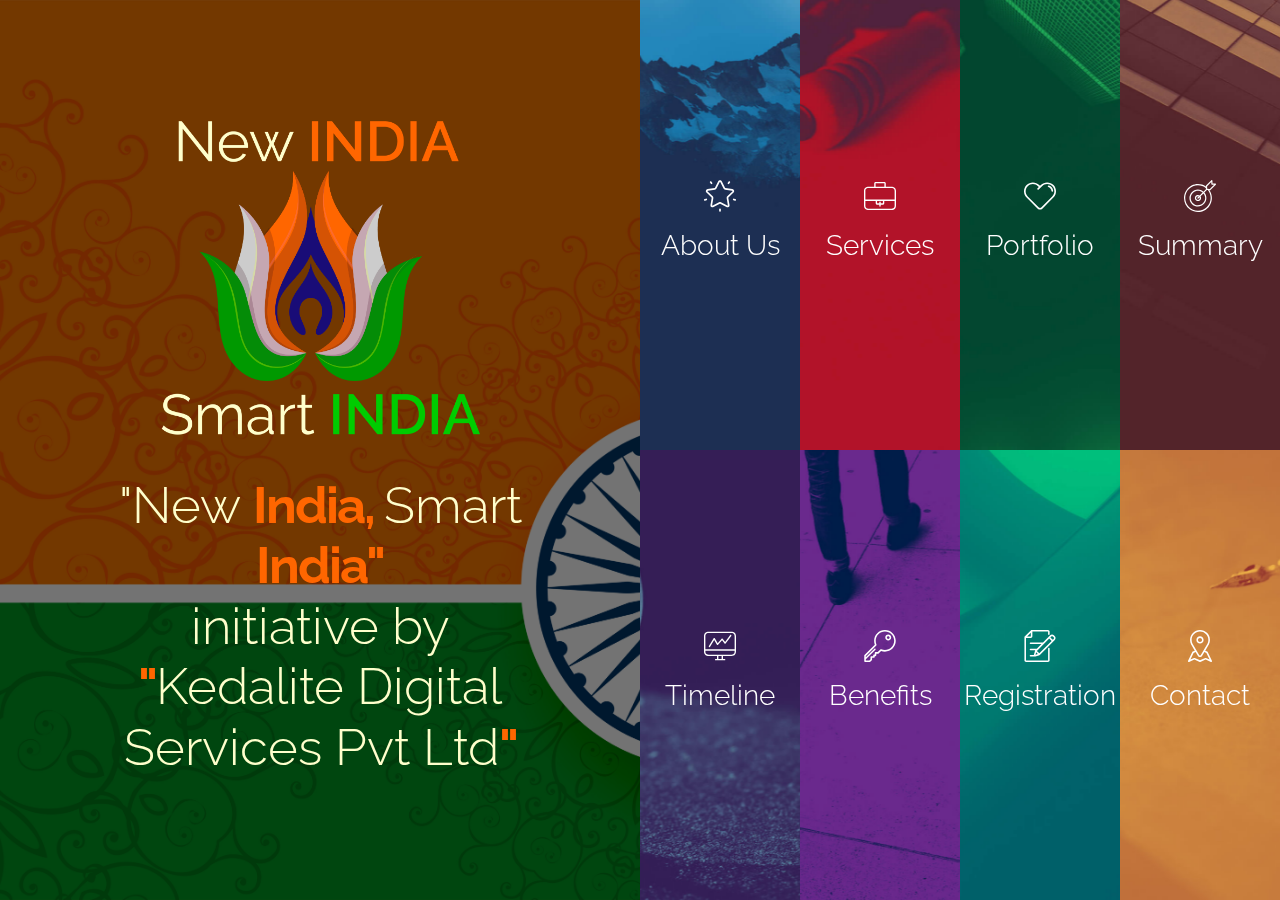
==== index.html @ 26ebf7b5 "first commit" ====
<!DOCTYPE html>
<html lang="en-US" dir="ltr">

  <head>
    <meta charset="utf-8">
    <meta http-equiv="X-UA-Compatible" content="IE=edge">
    <meta name="viewport" content="width=device-width, initial-scale=1">


    <!-- ===============================================-->
    <!--    Document Title-->
    <!-- ===============================================-->
    <title>NISI v3.1 | Portfolio Template</title>


    <!-- ===============================================-->
    <!--    Favicons-->
    <!-- ===============================================-->
    <link rel="apple-touch-icon" sizes="180x180" href="assets/img/favicons/apple-touch-icon.png">
    <link rel="icon" type="image/png" sizes="32x32" href="assets/img/favicons/favicon-32x32.png">
    <link rel="icon" type="image/png" sizes="16x16" href="assets/img/favicons/favicon-16x16.png">
    <link rel="shortcut icon" type="image/x-icon" href="assets/img/favicons/favicon.ico">
    <link rel="manifest" href="assets/img/favicons/manifest.json">
    <meta name="msapplication-TileImage" content="assets/img/favicons/mstile-150x150.png">
    <meta name="theme-color" content="#ffffff">


    <!-- ===============================================-->
    <!--    Stylesheets-->
    <!-- ===============================================-->
    <link href="assets/lib/prismjs/prism.css" rel="stylesheet">
    <link href="assets/lib/loaders.css/loaders.min.css" rel="stylesheet">
    <link href="https://fonts.googleapis.com/css?family=Raleway:100,300,400,500,700" rel="stylesheet">
    <link href="https://fonts.googleapis.com/css?family=Source+Sans+Pro" rel="stylesheet">
    <link href="assets/lib/remodal/remodal.css" rel="stylesheet">
    <link href="assets/lib/remodal/remodal-default-theme.css" rel="stylesheet">
    <link href="assets/lib/owl.carousel/owl.carousel.css" rel="stylesheet">
    <link href="assets/lib/lightbox2/css/lightbox.css" rel="stylesheet">
    <link href="assets/lib/semantic-ui-accordion/accordion.min.css" rel="stylesheet">
    <link href="assets/lib/semantic-ui-transition/transition.min.css" rel="stylesheet">
    <link href="assets/css/theme.css" rel="stylesheet">

  </head>


  <body>

    <!-- ===============================================-->
    <!--    Main Content-->
    <!-- ===============================================-->
    <main>


      <!-- ============================================-->
      <!-- Preloader ==================================-->
      <!-- <div id="preloader">
        <div class="loader"><span></span><span></span><span></span><span></span></div>
      </div> -->
      <!-- ============================================-->
      <!-- End of Preloader ===========================-->


      <!-- ============================================-->
      <!-- <section> begin ============================-->
      <section class="p-0" id="home">

        <div class="container-fluid p-0 minh-100vh">
          <div class="position-relative px-3 w-lg-50 position-lg-absolute" id="baseContent">
            <div class="row align-items-center minh-50vh justify-content-center py-5 minh-lg-100vh">
              <div class="bg-holder overlay overlay-1" style="background-image:url(./assets/img/land_bg.jpg);">
              </div>
              <!--/.bg-holder-->

              <div class="col-10 col-sm-8 col-md-9 z-index-1">
                <img class="img-fluid px-5 px-xl-6 px-xxl-0" src="./assets/img/logo_l.png" style="display:inline-block; position: center;" alt="New India Smart India">
                <h2 class="font-weight-light mt-4 fs-2 fs-sm-3 fs-xl-4" style="color: #ffffcc; text-align: center; >
                  <!-- <span class="font-weight-bold ls-0" style="letter-spacing: -0.125rem; color: #ff6600;">"</span>New <span class="font-weight-bold ls-0" style="letter-spacing: -0.125rem; color: #ff6600;">India, </span>Smart <span class="font-weight-bold ls-0" style="letter-spacing: -0.125rem; color: #ff6600;">India"</span><br/>
                   initiative by <br/><span class="font-weight-bold ls-0" style="letter-spacing: -0.125rem; color: #ff6600;">"</span>Kedalite Digital Services Pvt Ltd<span class="font-weight-bold ls-0" style="letter-spacing: -0.125rem; color: #ff6600;">"</span></h2>
              </div>
            </div>
          </div>
          <div class="position-relative w-lg-50 position-lg-fixed undefined" id="gridNav">
            <div class="row h-lg-100vh">
              <div class="col-6 col-sm-3 minh-25vh h-lg-50vh sidebar-item-wrapper py-5" data-content="about">
                <div class="bg-holder" style="background-image:url(assets/img/navigation/about.jpg);">
                </div>
                <!--/.bg-holder-->

                <div class="sidebar-item">
                  <img class="mb-2 mb-md-3 nav-icon" src="assets/img/lineicons/favorites.svg" alt="New India Smart India">
                  <h2 class="font-weight-light text-white fs-1 fs-xl-2 fs-xxl-3">About Us</h2>
                </div>
              </div>
              <div class="col-6 col-sm-3 minh-25vh h-lg-50vh sidebar-item-wrapper py-5" data-content="service">
                <div class="bg-holder" style="background-image:url(assets/img/navigation/service.jpg);">
                </div>
                <!--/.bg-holder-->

                <div class="sidebar-item">
                  <img class="mb-2 mb-md-3 nav-icon" src="assets/img/lineicons/suitcase.svg" alt="New India Smart India">
                  <h2 class="font-weight-light text-white fs-1 fs-xl-2 fs-xxl-3">Services</h2>
                </div>
              </div>
              <div class="col-6 col-sm-3 minh-25vh h-lg-50vh sidebar-item-wrapper py-5" data-content="portfolio">
                <div class="bg-holder" style="background-image:url(assets/img/navigation/portfolio.jpg);">
                </div>
                <!--/.bg-holder-->

                <div class="sidebar-item">
                  <img class="mb-2 mb-md-3 nav-icon" src="assets/img/lineicons/heart.svg" alt="New India Smart India">
                  <h2 class="font-weight-light text-white fs-1 fs-xl-2 fs-xxl-3">Portfolio</h2>
                </div>
              </div>
              <div class="col-6 col-sm-3 minh-25vh h-lg-50vh sidebar-item-wrapper py-5" data-content="summary">
                <div class="bg-holder" style="background-image:url(assets/img/navigation/gallery.jpg);">
                </div>
                <!--/.bg-holder-->

                <div class="sidebar-item">
                  <img class="mb-2 mb-md-3 nav-icon" src="assets/img/lineicons/objective.svg" alt="New India Smart India Summary">
                  <h2 class="font-weight-light text-white fs-1 fs-xl-2 fs-xxl-3">Summary</h2>
                </div>
              </div>
              <div class="col-6 col-sm-3 minh-25vh h-lg-50vh sidebar-item-wrapper py-5" data-content="faq">
                <div class="bg-holder" style="background-image:url(assets/img/navigation/faq.jpg);">
                </div>
                <!--/.bg-holder-->

                <div class="sidebar-item">
                  <img class="mb-2 mb-md-3 nav-icon" src="assets/img/lineicons/computer.svg" alt="New India Smart India">
                  <h2 class="font-weight-light text-white fs-1 fs-xl-2 fs-xxl-3">Timeline</h2>
                </div>
              </div>
              
              <div class="col-6 col-sm-3 minh-25vh h-lg-50vh sidebar-item-wrapper py-5" data-content="starter">
                <div class="bg-holder" style="background-image:url(assets/img/navigation/starter.jpg);">
                </div>
                <!--/.bg-holder-->

                <div class="sidebar-item">
                  <img class="mb-2 mb-md-3 nav-icon" src="assets/img/lineicons/key.svg" alt="New India Smart India">
                  <h2 class="font-weight-light text-white fs-1 fs-xl-2 fs-xxl-3">Benefits</h2>
                </div>
              </div>
              <div class="col-6 col-sm-3 minh-25vh h-lg-50vh sidebar-item-wrapper py-5" data-content="docs">
                <div class="bg-holder" style="background-image:url(assets/img/navigation/docs.jpg);">
                </div>
                <!--/.bg-holder-->

                <div class="sidebar-item">
                  <img class="mb-2 mb-md-3 nav-icon" src="assets/img/lineicons/edit.svg" alt="New India Smart India">
                  <h2 class="font-weight-light text-white fs-1 fs-xl-2 fs-xxl-3">Registration</h2>
                </div>
              </div>
              <div class="col-6 col-sm-3 minh-25vh h-lg-50vh sidebar-item-wrapper py-5" data-content="contact">
                <div class="bg-holder" style="background-image:url(assets/img/navigation/contact.jpg);">
                </div>
                <!--/.bg-holder-->

                <div class="sidebar-item">
                  <img class="mb-2 mb-md-3 nav-icon" src="assets/img/lineicons/placeholder.svg" alt="New India Smart India">
                  <h2 class="font-weight-light text-white fs-1 fs-xl-2 fs-xxl-3">Contact</h2>
                </div>
              </div>
            </div>
          </div>
        </div>
        <!-- end of .container-->

      </section>
      <!-- <section> close ============================-->
      <!-- ============================================-->


      <div class="page position-absolute t-0 w-100" id="about">
        <div class="row no-gutters minh-100vh">
          <div class="col-lg-9 order-1 order-lg-0 page-content pt-6 pt-lg-0">


            <!-- ============================================-->
            <!-- <section> begin ============================-->
            <section class="pt-5 pt-xl-7 pt-xxl-8">

              <div class="container-fluid">
                <div class="row justify-content-center pb-5" id="NISI-story">
                  <div class="col-lg-10">
                    <div class="text-center mb-5 mb-lg-6">
                      <h2 class="fs-2 fs-sm-3"> <span class="font-weight-medium">The Story of </span> NISI</h2>
                      <hr class="hr-ornate" />
                    </div>
                    <div class="row">
                      <div class="col-md-6 mb-4 mb-md-0">
                        <div class="bg-holder position-relative rounded py-8 py-md-0" style="background-image:url(https://image.freepik.com/free-vector/halftone-patch-indian-flag-style_77503-36.jpg);">
                        </div>
                        <!--/.bg-holder-->

                        <!-- <div class="position-absolute t-0 l-0 h-100 w-100 d-flex align-items-center justify-content-center">
                          <a class="image-modal text-white" href="https://image.freepik.com/free-vector/halftone-patch-indian-flag-style_77503-36.jpg" data-start="33" data-end="59"><span class="fa-layers fa-fw fs-5"><i class="fas fa-circle"></i><i class="text-primary fas fa-play" data-fa-transform="shrink-12 right-0.5"></i></span></a>
                        </div> -->
                      </div>
                      <div class="col-md-6 pl-3 pl-md-4">
                        <h4>To Infinity and Beyond!</h4>
                        <p class="lead my-3">At "New India, Smart India" (NISI) we believe in Building Quality driven, Innovative Individuals with disciplined (Accreditation) workflow environment & taking advantage of high Human Resource (H.R.) utilization, we will create sustainable long term development of millions of jobs and also, International Standard Companies.
                        </p>
                        <p class="column-xxl-2 mb-0">Our Key Focus is on <strong>Increasing Exports & Bring in Foreign Investments</strong>. Increase Foreign Direct Investments (FDI) Options and show case safest, better profits, more professional employees working for their businesses from India.</p>
                          <p class="column-xxl-2 mb-0">Our Platform creates <strong>sustainable International Business Standards</strong> by improving quality of Businesses and Individuals associated with us.
                          
                          </p>
                          
                        </p>
                      </div>
                    </div>
                  </div>
                </div>
                <div class="row justify-content-center" id="fun-facts">
                  <div class="col-lg-10">
                    <div class="card-deck">
                      <div class="card border-2x border-warning rounded py-5 px-3 text-center">
                        <img class="position-absolute r-0 t-0" src="assets/img/shapes/1.png" alt="New India Smart India" style="width: 30%; border-top-right-radius: 1px;" />
                        <img class="mx-auto" src="assets/img/icons/lightbulb_idea.svg" width="70" alt="New India Smart India" /><span class="d-block fs-3 mt-2 text-dark" data-countup="3784">0</span>
                        <h5>Billion Dollars Market by 2025</h5>
                      </div>
                      <div class="card border-2x border-danger rounded py-5 px-3 text-center">
                        <img class="position-absolute b-0 r-0" src="assets/img/shapes/2.png" alt="New India Smart India" style="width: 70%; border-bottom-right-radius: 1px;" />
                        <img class="mx-auto" src="assets/img/icons/coffe.svg" width="70" alt="New India Smart India" /><span class="d-block fs-3 mt-2 text-dark" data-countup="1573">0</span>
                        <h5>Lakhs of jobs Creation by 2025</h5>
                      </div>
                      <div class="card border-2x border-primary rounded py-5 px-3 text-center">
                        <img class="position-absolute t-0 l-0" src="assets/img/shapes/3.png" alt="New India Smart India" style="width: 70%;" />
                        <img class="mx-auto" src="assets/img/icons/cloud.svg" width="70" alt="New India Smart India" /><span class="d-block fs-3 mt-2 text-dark" data-countup="7000">0</span>
                        <h5>Dollars Per-Capita Income by 2025</h5>
                      </div>
                    </div>
                  </div>
                </div>
              </div>
              <!-- end of .container-->

            </section>
            <!-- <section> close ============================-->
            <!-- ============================================-->




            <!-- ============================================-->
            <!-- <section> begin ============================-->
            <section class="pt-0 text-center">

              <div class="container-fluid">
                <div class="row justify-content-center">
                  <div class="col-lg-10 col-xxl-7 col-xl-9">
                    <div class="mb-5 mb-lg-6">
                      <h2 class="fs-2 fs-sm-3"> <span class="font-weight-medium">Amazing </span>Benefits</h2>
                      <hr class="hr-ornate" />
                    </div>
                    <div class="row">
                      <div class="col-6 col-sm-4 col-md-3 col-lg-4 col-xl-3 mb-5">
                        <img class="img-fluid rounded-circle" src="assets/img/icons/Asset 4.png" width="140" alt="New India Smart India" />
                        <h5 class="mt-3 mb-1">Millions of Jobs</h5>
                        <h5 class="text-500 mb-1">For Individuals</h5>
                      </div>
                      <div class="col-6 col-sm-4 col-md-3 col-lg-4 col-xl-3 mb-5">
                        <img class="img-fluid rounded-circle" src="assets/img/icons/Asset 5.png" width="140" alt="New India Smart India" />
                        <h5 class="mt-3 mb-1">Learning Platform</h5>
                        <h5 class="text-500 mb-1">For Individuals</h5>
                      </div>
                      <div class="col-6 col-sm-4 col-md-3 col-lg-4 col-xl-3 mb-5">
                        <img class="img-fluid rounded-circle" src="assets/img/icons/Asset 6.png" width="140" alt="New India Smart India" />
                        <h5 class="mt-3 mb-1">Freelancing Opportunities</h5>
                        <h5 class="text-500 mb-1">For Individuals</h5>
                      </div>
                      <div class="col-6 col-sm-4 col-md-3 col-lg-4 col-xl-3 mb-5">
                        <img class="img-fluid rounded-circle" src="assets/img/icons/Asset 7.png" width="140" alt="New India Smart India" />
                        <h5 class="mt-3 mb-1">Career Guidance</h5>
                        <h5 class="text-500 mb-1">For Individuals</h5>
                      </div>
                      <div class="col-6 col-sm-4 col-md-3 col-lg-4 col-xl-3 mb-5">
                        <img class="img-fluid rounded-circle" src="assets/img/icons/Asset 8.png" width="140" alt="New India Smart India" />
                        <h5 class="mt-3 mb-1">Brand Recognition</h5>
                        <h5 class="text-500 mb-1">For Organizations (India)</h5>
                      </div>
                      <div class="col-6 col-sm-4 col-md-3 col-lg-4 col-xl-3 mb-5">
                        <img class="img-fluid rounded-circle" src="assets/img/icons/Asset 9.png" width="140" alt="New India Smart India" />
                        <h5 class="mt-3 mb-1">Sales & Operations</h5>
                        <h5 class="text-500 mb-1">For Organizations (India)</h5>
                      </div>
                      <div class="col-6 col-sm-4 col-md-3 col-lg-4 col-xl-3 mb-5">
                        <img class="img-fluid rounded-circle" src="assets/img/icons/Asset 10.png" width="140" alt="New India Smart India" />
                        <h5 class="mt-3 mb-1">Expertise Help & Support</h5>
                        <h5 class="text-500 mb-1">For Organizations (India)</h5>
                      </div>
                      <div class="col-6 col-sm-4 col-md-3 col-lg-4 col-xl-3 mb-5">
                        <img class="img-fluid rounded-circle" src="assets/img/icons/Asset 11.png" width="140" alt="New India Smart India" />
                        <h5 class="mt-3 mb-1">Digital Presence</h5>
                        <h5 class="text-500 mb-1">For Organizations (India)</h5>
                      </div>
                      <div class="col-6 col-sm-4 col-md-3 col-lg-4 col-xl-3 mb-5">
                        <img class="img-fluid rounded-circle" src="assets/img/icons/Asset 12.png" width="140" alt="New India Smart India" />
                        <h5 class="mt-3 mb-1">Amazing Membership Benefits</h5>
                        <h5 class="text-500 mb-1">For International Clients</h5>
                      </div>
                      <div class="col-6 col-sm-4 col-md-3 col-lg-4 col-xl-3 mb-5">
                        <img class="img-fluid rounded-circle" src="assets/img/icons/Asset 13.png" width="140" alt="New India Smart India" />
                        <h5 class="mt-3 mb-1">Tourism Special Packages</h5>
                        <h5 class="text-500 mb-1">For International Clients</h5>
                      </div>
                      <div class="col-6 col-sm-4 col-md-3 col-lg-4 col-xl-3 mb-5">
                        <img class="img-fluid rounded-circle" src="assets/img/icons/Asset 14.png" width="140" alt="New India Smart India" />
                        <h5 class="mt-3 mb-1">Transparent & Trustable Business</h5>
                        <h5 class="text-500 mb-1">For International Clients</h5>
                      </div>
                      <div class="col-6 col-sm-4 col-md-3 col-lg-4 col-xl-3 mb-5">
                        <img class="img-fluid rounded-circle" src="assets/img/icons/Asset 15.png" width="140" alt="New India Smart India" />
                        <h5 class="mt-3 mb-1">Profit Proven FDI's</h5>
                        <h5 class="text-500 mb-1">For International Clients</h5>
                      </div>
                    </div>
                  </div>
                </div>
                <div class="row justify-content-center pt-4">
                  <div class="col">
                    <h2 class="font-weight-medium fs-2 fs-sm-3"> Make Your Story With Us</h2>
                    <p class="lead">Join the future.</p>
                    <a class="btn btn-primary rounded mt-2 shadow-sm" href="#!">Join NISI</a>
                  </div>
                </div>
              </div>
              <!-- end of .container-->

              <hr>
              <div class="container-fluid">
                <div class="row justify-content-center">
                  <div class="col-lg-10">
                    <div class="text-center">
                      <h2 class="fs-2 fs-sm-3"> <span class="font-weight-medium">
                          Registration For</span> Individuals & Organizations</h2>
                      <hr class="hr-ornate" />
                    </div>
                    <div class="row justify-content-center text-center pt-4">
                      <div class="col">
                        <h2 class="font-weight-medium fs-2 fs-sm-3">Individuals</h2>
                        <p class="lead">Those who are looking for jobs, learning platform, freelancing opportunities, business development opportunities, training, career guidance and lot more can fill in your details from below given link.</p>
                        <a class="btn btn-primary rounded mt-2 shadow-sm" href="https://forms.gle/ny6UtsWYJ2xdg4RE9" target="_blank">Individuals Registration</a>
                      </div>
                    </div>
                    <div class="row justify-content-center text-center pt-4">
                      <div class="col">
                        <h2 class="font-weight-medium fs-2 fs-sm-3">Organizations (National/International)</h2>
                        <p class="lead">Those who are looking for brand recognition for your products/services, sell/trade your goods to national/ international clients, develop the areas where your organization lacks expertise, suggest best places to invest and build business, lot of networking events, best tourists packages with Amazing Discounts for Members, FDI guidance and lot more can fill in your details from below given link.</p>
                        <a class="btn btn-primary rounded mt-2 shadow-sm" href="https://forms.gle/fP4pQPo4JHg3SmtPA" target="_blank">Organization Registration</a>
                      </div>
                    </div>
                  </div>
                </div>
              </div>

            </section>
            <!-- <section> close ============================-->
            <!-- ============================================-->


            <footer class="page-footer">
              <div class="bg-holder" style="background-image:url(assets/img/sidebars/about.jpg);background-position: 0 27%; transform: scale(1.1);">
              </div>
              <!--/.bg-holder-->

              <div class="row justify-content-center">
                <div class="col-lg-10">
                  <div class="row align-items-center">
                    <div class="col-lg-6 text-lg-left">
                      <p class="fs--1 text-uppercase ls font-weight-bold mb-0">
                        Copyright &copy; 2020-21 NISI&trade; inc.</p>
                    </div>
                    <div class="col-lg-6 text-lg-right mt-2 mt-lg-0">
                      <p class="fs--1 text-uppercase ls font-weight-bold mb-0">Made with<span class="fas fa-heart mx-1"></span>by
                        <a class="text-light" href="http://www.imbuedesk.com/projects.html">ImbueDesk ENS Pvt Ltd</a>
                      </p>
                    </div>
                  </div>
                </div>
              </div>
            </footer>
          </div>
          <div class="col-lg-3 col-12 t-0 order-0 order-lg-1 position-absolute position-lg-relative">
            <div class="h-lg-100vh sticky-top py-4 sticky-area"><span class="btn-close"><img class="d-none d-lg-block times" src="assets/img/times.svg" width="25" alt="New India Smart India"/><img class="d-lg-none" src="assets/img/times-black.svg" width="18" alt="New India Smart India"/></span>
              <div class="bg-holder" style="background-image:url(assets/img/sidebars/about.jpg);">
              </div>
              <!--/.bg-holder-->

              <h1 class="page-title">About Us</h1>
            </div>
          </div>
        </div>
      </div>
      <div class="page position-absolute t-0 w-100" id="service">
        <div class="row no-gutters minh-100vh">
          <div class="col-lg-9 order-1 order-lg-0 page-content pt-6 pt-lg-0">


            <!-- ============================================-->
            <!-- <section> begin ============================-->
            <section class="pt-5 pt-xl-7 pt-xxl-8">

              <div class="container-fluid">
                <div class="row justify-content-center">
                  <div class="col-lg-10">
                    <div class="text-center mb-5 mb-lg-6">
                      <h2 class="fs-2 fs-sm-3"> <span class="font-weight-medium">What We </span> Do best</h2>
                      <hr class="hr-ornate" />
                    </div>
                    <div class="row">
                      <div class="col-sm-6 col-md-4 col-lg-6 col-xl-4 mb-4 mb-xl-0">
                        <img class="mb-3" src="assets/img/icons/device.svg" alt="New India Smart India" width="100" />
                        <h5 class="text-uppercase">For Individuals</h5>
                        <p class="pr-xxl-5">We provide jobs, learning platform, freelancing opportunities, business development opportunities, training, career guidance and lot more</p>
                      </div>
                      <div class="col-sm-6 col-md-4 col-lg-6 col-xl-4 mb-4 mb-xl-0">
                        <img class="mb-3" src="assets/img/icons/laptop.svg" alt="New India Smart India" width="100" />
                        <h5 class="text-uppercase">For Organizations</h5>
                        <p class="pr-xxl-5">We create brand recognition for your products/services, sell your goods to national/ international clients, develop the areas where your organization lacks expertise, suggest best places to invest and build business, lot of networking events and lot more</p>
                      </div>
                      <div class="col-sm-6 col-md-4 col-lg-6 col-xl-4 mb-4 mb-xl-0">
                        <img class="mb-3" src="assets/img/icons/monitor.svg" alt="New India Smart India" width="100" />
                        <h5 class="text-uppercase">For International Clients</h5>
                        <p class="pr-xxl-5">Amazing Mebership benefits, discounts on any Indian goods, services, products being offered from our website, best experiences to experience from our tourists packages, ease and trustable mode of payment and security. Open gateway for FDI's and guidance to foriegn investors to invest in best upcoming industries and many more</p>
                      </div>
                    </div>
                  </div>
                </div>
              </div>
              <!-- end of .container-->

            </section>
            <!-- <section> close ============================-->
            <!-- ============================================-->



            <style>
            
            @import url("https://fonts.googleapis.com/css?family=Cardo|Pathway+Gothic+One");
.timeline {
  display: flex;
  margin: 0 auto;
  flex-wrap: wrap;
  flex-direction: column;
  max-width: 700px;
  position: relative;
}
.timeline__content-title {
  font-weight: normal;
  font-size: 66px;
  margin: -10px 0 0 0;
  transition: .4s;
  padding: 0 10px;
  box-sizing: border-box;
  font-family: "Pathway Gothic One", sans-serif;
  color: rgb(252, 237, 101);
}
.timeline__content-desc {
  margin: 0;
  font-size: 15px;
  box-sizing: border-box;
  color: rgba(255, 255, 255, 0.7);
  font-family: Cardo;
  font-weight: normal;
  line-height: 25px;
}
.timeline:before {
  position: absolute;
  left: 50%;
  width: 2px;
  height: 100%;
  margin-left: -1px;
  content: "";
  background: rgba(255, 255, 255, 0.07);
}
@media only screen and (max-width: 767px) {
  .timeline:before {
    left: 40px;
  }
}
.timeline-item {
  padding: 40px 0;
  opacity: .3;
  filter: blur(2px);
  transition: .5s;
  box-sizing: border-box;
  width: calc(50% - 40px);
  display: flex;
  position: relative;
  transform: translateY(-80px);
}
.timeline-item:before {
  content: attr(data-text);
  letter-spacing: 3px;
  width: 100%;
  position: absolute;
  color: rgba(255, 255, 255, 0.5);
  font-size: 13px;
  font-family: "Pathway Gothic One", sans-serif;
  border-left: 2px solid rgba(255, 255, 255, 0.5);
  top: 70%;
  margin-top: -5px;
  padding-left: 15px;
  opacity: 0;
  right: calc(-100% - 56px);
}
.timeline-item:nth-child(even) {
  align-self: flex-end;
}
.timeline-item:nth-child(even):before {
  right: auto;
  text-align: right;
  left: calc(-100% - 56px);
  padding-left: 0;
  border-left: none;
  border-right: 2px solid rgba(255, 255, 255, 0.5);
  padding-right: 15px;
}
.timeline-item--active {
  opacity: 1;
  transform: translateY(0);
  filter: blur(0px);
}
.timeline-item--active:before {
  top: 50%;
  transition: .3s all .2s;
  opacity: 1;
}
.timeline-item--active .timeline__content-title {
  margin: -50px 0 20px 0;
}
@media only screen and (max-width: 767px) {
  .timeline-item {
    align-self: baseline !important;
    width: 100%;
    padding: 0 30px 150px 80px;
  }
  .timeline-item:before {
    left: 10px !important;
    padding: 0 !important;
    top: 50px;
    text-align: center !important;
    width: 60px;
    border: none !important;
  }
  .timeline-item:last-child {
    padding-bottom: 40px;
  }
}
.timeline__img {
  max-width: 100%;
  box-shadow: 0 10px 15px rgba(0, 0, 0, 0.4);
}
.timeline-container {
  width: 100%;
  position: relative;
  padding: 80px 0;
  transition: .3s ease 0s;
  background-attachment: fixed;
  background-size: cover;
}
.timeline-container:before {
  position: absolute;
  left: 0;
  top: 0;
  width: 100%;
  height: 100%;
  background: rgba(99, 99, 99, 0.8);
  content: "";
}
.timeline-header {
  width: 100%;
  text-align: center;
  margin-bottom: 80px;
  position: relative;
}
.timeline-header__title {
  color: #fff;
  font-size: 46px;
  font-family: Cardo;
  font-weight: normal;
  margin: 0;
}
.timeline-header__subtitle {
  color: rgba(255, 255, 255, 0.5);
  font-family: "Pathway Gothic One", sans-serif;
  font-size: 16px;
  letter-spacing: 5px;
  margin: 10px 0 0 0;
  font-weight: normal;
}

.demo-footer {
  padding: 60px 0;
  text-align: center;
}
.demo-footer a {
  color: #999;
  display: inline-block;
  font-family: Cardo;
}

            </style>

            <!-- ============================================-->
            <!-- <section> begin ============================-->
            <section class="bg-light text-center">

              <div class="container-flud">
                <div class="row justify-content-center">
                  <div class="col-lg-10">
                    <div class="mb-5 mb-lg-6">
                      <h2 class="fs-2 fs-sm-3"> <span class="font-weight-medium">How </span>We Work</h2>
                      <hr class="hr-ornate" />
                    </div>
                    <div class="row">
                      <!-- <div class="col-sm-6 col-md-4 col-lg-6 col-xl-4 mb-4 mb-xl-0">
                        <div class="rounded border py-6 bg-white">
                          <h4 class="font-weight-regular">Basic</h4>
                          <h2>$0<span class="font-weight-regular fs-0"> /  month</span></h2>
                          <ul class="list-unstyled text-dark my-4">
                            <li>15 Projects</li>
                            <li>30 GB Storage</li>
                            <li class="text-muted">Unlimited Data Transfer</li>
                            <li class="text-muted">50 GB Bandwith</li>
                            <li class="text-muted">Enhanced Security</li>
                          </ul>
                          <a class="btn btn-link text-dark" href="#!">Purchase Now<span class="fas fa-chevron-right ml-1"></span></a>
                        </div>
                      </div>
                      <div class="col-sm-6 col-md-4 col-lg-6 col-xl-4 mb-4 mb-lg-0">
                        <div class="rounded border py-6 bg-white">
                          <h4 class="font-weight-regular text-primary">Business</h4>
                          <h2 class="text-primary">$59<span class="font-weight-regular fs-0"> /  month</span></h2>
                          <ul class="list-unstyled text-dark my-4">
                            <li>50 Projects</li>
                            <li>30 GB Storage</li>
                            <li>Unlimited Data Transfer</li>
                            <li class="text-muted">50 GB Bandwith</li>
                            <li class="text-muted">Enhanced Security</li>
                          </ul>
                          <a class="btn btn-primary" href="#!">Free Trial<span class="fas fa-chevron-right ml-1"></span></a>
                        </div>
                      </div>
                      <div class="col-sm-6 col-md-4 col-lg-6 col-xl-4 mb-4 mb-lg-0">
                        <div class="rounded border py-6 bg-white">
                          <h4 class="font-weight-regular">Advanced</h4>
                          <h2>$99<span class="font-weight-regular fs-0"> /  month</span></h2>
                          <ul class="list-unstyled text-dark my-4">
                            <li>Unlimited</li>
                            <li>30 GB Storage</li>
                            <li>Unlimited Data Transfer</li>
                            <li>50 GB Bandwith</li>
                            <li>Enhanced Security</li>
                          </ul>
                          <a class="btn btn-link text-dark" href="#!"> Purchase Now<span class="fas fa-chevron-right ml-1"></span></a>
                        </div>
                      </div> -->
                      
<div class="timeline-container" id="timeline-1">
  <div class="timeline-header">
    <h2 class="timeline-header__title">New India, Smart India</h2>
    <h3 class="timeline-header__subtitle">We follow below given steps</h3>
  </div>
  <div class="timeline">
    <div class="timeline-item" data-text="Collect Data">
      <div class="timeline__content"><img class="timeline__img" src="https://image.freepik.com/free-photo/business-icons-wooden-cube-shape-stacked_101448-237.jpg"/>
        <h2 class="timeline__content-title">1</h2>
        <p class="timeline__content-desc">We collect data from individuals and companies, analyse what they are good at and what they are not</p>
      </div>
    </div>
    <div class="timeline-item" data-text="Provide Necessary Services">
      <div class="timeline__content"><img class="timeline__img" src="https://image.freepik.com/free-photo/strategy-icons-wooden-block-success-performance-management-business-growth_101448-416.jpg"/>
        <!-- https://image.freepik.com/free-vector/managers-looking-chart-monitor_1262-19283.jpg
           -->
        <h2 class="timeline__content-title">2</h2>
        <p class="timeline__content-desc">We provide services in which they (organizations/individuals) lack and we utlize services in which they (organizations/individuals) are good at. We achieve this through <strong>accreditation </strong> of organizations/ individuals.</p>
      </div>
    </div>
    <div class="timeline-item" data-text="Training & Guidance">
      <div class="timeline__content"><img class="timeline__img" src="https://image.freepik.com/free-photo/leadership-business-icons-wood-blocks_101448-438.jpg"/>
        <!-- https://image.freepik.com/free-vector/woman-sitting-desk-with-headset-front-laptop_7737-1692.jpg -->
        <h2 class="timeline__content-title">3</h2>
        <p class="timeline__content-desc">Individuals are given training and career guidance in placing them in most suitable jobs. We place them in associated/ partnered organizations and in our own company as Technical Representatives, Sales representatives, Business Developers, Social Media Experts, App developers (Mobile, Web), Security Engineers and lot more</p>
      </div>
    </div>
    <div class="timeline-item" data-text="Mentoring & Support">
      <div class="timeline__content"><img class="timeline__img" src="https://image.freepik.com/free-photo/strategy-icons-wooden-block-success-performance-management-business-growth_101448-415.jpg"/>
        <h2 class="timeline__content-title">4</h2>
        <p class="timeline__content-desc">Companies/organizations are given proper mentoring and guidacne in standardizing their products/services to international Quality standards. We achieve this through accreditation of organizations/ individuals.</p>
      </div>
    </div>
    <div class="timeline-item" data-text="Operations Across Country">
      <div class="timeline__content"><img class="timeline__img" src="https://image.freepik.com/free-photo/hand-choose-wooden-blog-with-franchise-icons-store_101448-316.jpg"/>
        <h2 class="timeline__content-title">5</h2>
        <p class="timeline__content-desc">Our Operations are run from various Franchises/offices across India who are specially trained, Internationally certified and then given responsibilities.</p>
      </div>
    </div>
    <div class="timeline-item" data-text="Complete Operations Support">
      <div class="timeline__content"><img class="timeline__img" src="https://image.freepik.com/free-photo/hand-choose-light-bulb-icon-wood-block_101448-412.jpg"/>
        <h2 class="timeline__content-title">6</h2>
        <p class="timeline__content-desc">Our call center representatives provide Foriegn organizations & individuals, "International Membership" special previlages and sell out membership package that has maximum benfits @ just $250/year per person. Free products, goods and special discount on tour, travelling, digital services, services & lot more.</p>
      </div>
    </div>
    <div class="timeline-item" data-text="Business & beyond">
      <div class="timeline__content"><img class="timeline__img" src="https://image.freepik.com/free-photo/arrow-image-points-target-wooden-block_101448-122.jpg"/>
        <h2 class="timeline__content-title">7</h2>
        <p class="timeline__content-desc">Our Certified Business Partners and us do the Marketing, Promotions, Advertising, Branding, Events for the associated companies as per their need in both National and International Platforms, both digtally and direct.
        </p>
      </div>
    </div>
    <div class="timeline-item" data-text="Building Global Brand">
      <div class="timeline__content"><img class="timeline__img" src="https://image.freepik.com/free-photo/hand-choose-head-businessman-icon-wooden-block_101448-379.jpg"/>
        <h2 class="timeline__content-title">8</h2>
        <p class="timeline__content-desc">
          We build a structured Sales funnel and handle Customer queries and sales for building their (business Associates) global brand through our Certified Business Partners and us.
        </p>
      </div>
    </div>
    <div class="timeline-item" data-text="NEW INDIA SMART INDIA">
      <div class="timeline__content"><img class="timeline__img" src="https://image.freepik.com/free-photo/busines-hold-target-with-arrow-stacking-wooden-blocks-into-steps_34936-2254.jpg"/>
        <h2 class="timeline__content-title">9</h2>
        <p class="timeline__content-desc">Building Quality driven, Innovative Individuals with disciplined (Accreditation) workflow environment & taking advantage of high Human Resource (H.R.) utilization, we can create sustainable long term development of millions of jobs and also, International Standard Companies
        </p>
      </div>
    </div>
    <!-- <div class="timeline-item" data-text="NEW INDIA SMART INDIA">
      <div class="timeline__content"><img class="timeline__img" src="https://turkcetarih.com/wp-content/uploads/2015/05/Atat%C3%BCrkveCumhuriyet.jpg"/>
        <h2 class="timeline__content-title">1923</h2>
        <p class="timeline__content-desc">In July 1923, the national government signed the Lausanne Treaty with Great Britain,France, Greece, Italy, and others. In mid-October, Ankara became the capital of the new Turkish State. On October 29, the Republic was proclaimed and Mustafa Kemal Pasha wasunanimously elected President of the Republic.</p>
      </div>
    </div>
    <div class="timeline-item" data-text="NEW INDIA SMART INDIA">
      <div class="timeline__content"><img class="timeline__img" src="https://pbs.twimg.com/media/Cw69H8pXUAEaSqa.jpg"/>
        <h2 class="timeline__content-title">1934</h2>
        <p class="timeline__content-desc">
          The account of Atatürk's fifteen year Presidency is a saga of dramatic modernization.With indefatigable determination, he created a new political and legal system, abolished the Caliphate and made both government and education secular, gave equal rights to women,changed the alphabet and the attire, and advanced the arts and the sciences, agricultureand industry.
          In 1934, when the surname law was adopted, the national parliament gave him the name <i><strong>"Atatürk" (NEW INDIA SMART INDIA)</strong></i>
        </p>
      </div>
    </div>
    <div class="timeline-item" data-text="NEW INDIA SMART INDIA">
      <div class="timeline__content"><img class="timeline__img" src="http://www.bik.gov.tr/wp-content/uploads/2016/11/20161110_2_20037273_15856882.jpg?fit=1024%2C863"/>
        <h2 class="timeline__content-title">1938</h2>
        <p class="timeline__content-desc">On November 10, 1938, following an illness of a few months, the national liberator and the Father of modern Turkey died. But his legacy to his people and to the world endures.</p>
      </div>
    </div> -->
  </div>
</div>
<!-- <div class="demo-footer"><a href="http://www.turkishnews.com/Ataturk/life.htm" target="_blank">Source/Kaynak</a></div> -->
                    </div>
                  </div>
                </div>
              </div>
              <!-- end of .container-->

            </section>
            <!-- <section> close ============================-->
            <!-- ============================================-->
              



            <!-- ============================================-->
            <!-- <section> begin ============================-->
            <section>

              <div class="container-fluid">
                <div class="row justify-content-center">
                  <div class="col-md-9 col-xl-8 col-xxl-6 text-center">
                    <div class="mb-5 mb-lg-6">
                      <h2 class="fs-2 fs-sm-3"> <span class="font-weight-medium">Our Valuable </span> Partners</h2>
                      <hr class="hr-ornate" />
                    </div>

                    <div class="row align-items-center">
                      <div class="col-4 col-sm-3 col-lg-3 mb-4">
                        <img class="img-fluid" src="assets/img/logo/1 (1).png" alt="New India Smart India" style="width: 7.5rem;" />
                      </div>
                      <div class="col-4 col-sm-3 col-lg-3 mb-4">
                        <img class="img-fluid" src="assets/img/logo/1 (2).png" alt="New India Smart India" style="width: 7.5rem;" />
                      </div>
                      <div class="col-4 col-sm-3 col-lg-3 mb-4">
                        <img class="img-fluid" src="assets/img/logo/1 (3).png" alt="New India Smart India" style="width: 7.5rem;" />
                      </div>
                      <div class="col-4 col-sm-3 col-lg-3 mb-4">
                        <img class="img-fluid" src="assets/img/logo/1 (4).png" alt="New India Smart India" style="width: 7.5rem;" />
                      </div>
                      <div class="col-4 col-sm-3 col-lg-3 mb-4">
                        <img class="img-fluid" src="assets/img/logo/1 (5).png" alt="New India Smart India" style="width: 5rem;" />
                      </div>
                      <div class="col-4 col-sm-3 col-lg-3 mb-4">
                        <img class="img-fluid" src="assets/img/logo/1 (6).png" alt="New India Smart India" style="width: 5rem;" />
                      </div>
                      <div class="col-4 col-sm-3 col-lg-3 mb-4">
                        <img class="img-fluid" src="assets/img/logo/1 (7).png" alt="New India Smart India" style="width: 5rem;" />
                      </div>
                      <div class="col-4 col-sm-3 col-lg-3 mb-4">
                        <img class="img-fluid" src="assets/img/logo/1 (8).png" alt="New India Smart India" style="width: 4rem;" />
                      </div>
                      <div class="col-4 col-sm-3 col-lg-3 mb-4">
                        <img class="img-fluid" src="assets/img/logo/1 (9).png" alt="New India Smart India" style="width: 4rem;" />
                      </div>
                      <div class="col-4 col-sm-3 col-lg-3 mb-4">
                        <img class="img-fluid" src="assets/img/logo/1 (10).png" alt="New India Smart India" style="width: 4rem;" />
                      </div>
                      <div class="col-4 col-sm-3 col-lg-3 mb-4">
                        <img class="img-fluid" src="assets/img/logo/1 (11).png" alt="New India Smart India" style="width: 4rem;" />
                      </div>
                    </div>
                  </div>
                </div>
                <div class="row justify-content-center mt-6">
                  <div class="col text-center">
                    <h3 class="mb-2">Start your next project with us</h3>
                    <p class="lead">Email us at
                      <a href="mailto:info@NISI.com">info@NISI.com </a>or call
                      <a href="tel:+918985752891">+91 898-575-2891</a>
                    </p>
                  </div>
                </div>
              </div>
              <!-- end of .container-->

              <hr>
              <div class="container-fluid">
                <div class="row justify-content-center">
                  <div class="col-lg-10">
                    <div class="text-center">
                      <h2 class="fs-2 fs-sm-3"> <span class="font-weight-medium">
                          Registration For</span> Individuals & Organizations</h2>
                      <hr class="hr-ornate" />
                    </div>
                    <div class="row justify-content-center text-center pt-4">
                      <div class="col">
                        <h2 class="font-weight-medium fs-2 fs-sm-3">Individuals</h2>
                        <p class="lead">Those who are looking for jobs, learning platform, freelancing opportunities, business development opportunities, training, career guidance and lot more can fill in your details from below given link.</p>
                        <a class="btn btn-primary rounded mt-2 shadow-sm" href="https://forms.gle/ny6UtsWYJ2xdg4RE9" target="_blank">Individuals Registration</a>
                      </div>
                    </div>
                    <div class="row justify-content-center text-center pt-4">
                      <div class="col">
                        <h2 class="font-weight-medium fs-2 fs-sm-3">Organizations (National/International)</h2>
                        <p class="lead">Those who are looking for brand recognition for your products/services, sell/trade your goods to national/ international clients, develop the areas where your organization lacks expertise, suggest best places to invest and build business, lot of networking events, best tourists packages with Amazing Discounts for Members, FDI guidance and lot more can fill in your details from below given link.</p>
                        <a class="btn btn-primary rounded mt-2 shadow-sm" href="https://forms.gle/fP4pQPo4JHg3SmtPA" target="_blank">Organization Registration</a>
                      </div>
                    </div>
                  </div>
                </div>
              </div>

            </section>
            <!-- <section> close ============================-->
            <!-- ============================================-->


            <footer class="page-footer">
              <div class="bg-holder" style="background-image:url(assets/img/sidebars/service.jpg);background-position: 0 41%; transform: scale(1.1);">
              </div>
              <!--/.bg-holder-->

              <div class="row justify-content-center">
                <div class="col-lg-10">
                  <div class="row align-items-center">
                    <div class="col-lg-6 text-lg-left">
                      <p class="fs--1 text-uppercase ls font-weight-bold mb-0">
                        Copyright &copy; 2020-21 NISI&trade; inc.</p>
                    </div>
                    <div class="col-lg-6 text-lg-right mt-2 mt-lg-0">
                      <p class="fs--1 text-uppercase ls font-weight-bold mb-0">Made with<span class="fas fa-heart mx-1"></span>by
                        <a class="text-light" href="http://www.imbuedesk.com/projects.html">ImbueDesk ENS Pvt Ltd</a>
                      </p>
                    </div>
                  </div>
                </div>
              </div>
            </footer>
          </div>
          <div class="col-lg-3 col-12 t-0 order-0 order-lg-1 position-absolute position-lg-relative">
            <div class="h-lg-100vh sticky-top py-4 sticky-area"><span class="btn-close"><img class="d-none d-lg-block times" src="assets/img/times.svg" width="25" alt="New India Smart India"/><img class="d-lg-none" src="assets/img/times-black.svg" width="18" alt="New India Smart India"/></span>
              <div class="bg-holder" style="background-image:url(assets/img/sidebars/service.jpg);">
              </div>
              <!--/.bg-holder-->

              <h1 class="page-title">Our Service</h1>
            </div>
          </div>
        </div>
      </div>
      <div class="page position-absolute t-0 w-100" id="portfolio">
        <div class="row no-gutters minh-100vh">
          <div class="col-lg-9 order-1 order-lg-0 page-content pt-6 pt-lg-0">


            <!-- ============================================-->
            <!-- <section> begin ============================-->

            <section class="text-center pt-5 pt-xl-7 pt-xxl-8 text-center" id="NISI-projects">

              <div class="container-fluid">
                <div class="row justify-content-center">
                  <div class="col-lg-10">
                    <div class="mb-5 mb-lg-6">
                      <h2 class="fs-2 fs-sm-3"> <span class="font-weight-medium">Our Latest </span> Works & Market</h2>
                      <hr class="hr-ornate" />
                    </div>
                    <!--  -->
                    

                    <div class="sortable" data-options='{"layoutMode":"packery"}'>
                      <div class="menu justify-content-center mb-3">
                        <div class="item px-3 text-uppercase active" data-filter="*">All</div>
                        <div class="item px-3 text-uppercase" data-filter=".projects">Projects</div>
                        <div class="item px-3 text-uppercase" data-filter=".sectors">Sectors</div>
                        <div class="item px-3 text-uppercase" data-filter=".market-scope">Market Scope</div>
                        <div class="item px-3 text-uppercase" data-filter=".target-2025">Target 2025</div>
                      </div>
                      <div class="row no-gutters sortable-container sortable-container-gutter-fix">
                        <a class="col-6 col-md-4 sortable-item p-2 projects" href="assets/img/portfolio/Slide10.JPG" data-lightbox="image" data-title="Present Projects">
                          <img class="w-100 rounded" src="assets/img/portfolio/Slide10.JPG" alt="New India Smart India" />
                        </a>
                        <a class="col-6 col-md-4 sortable-item p-2 sectors" href="assets/img/portfolio/Slide17.JPG" data-lightbox="image" data-title="Sectors We Are Covering">
                          <img class="w-100 rounded" src="assets/img/portfolio/Slide17.JPG" alt="New India Smart India" />
                        </a>
                        <a class="col-6 col-md-4 sortable-item p-2 target-2025" href="assets/img/portfolio/Slide33.JPG" data-lightbox="image" data-title="Target 2025">
                          <img class="w-100 rounded" src="assets/img/portfolio/Slide33.JPG" alt="New India Smart India" />
                        </a>
                        <a class="col-6 col-md-4 sortable-item p-2 market-scope" href="assets/img/portfolio/Slide18.JPG" data-lightbox="image" data-title="Market Size Of Each Sector">
                          <img class="w-100 rounded" src="assets/img/portfolio/Slide18.JPG" alt="New India Smart India" />
                        </a>
                        <a class="col-6 col-md-4 sortable-item p-2 market-scope" href="assets/img/portfolio/Slide19.JPG" data-lightbox="image" data-title="Market Size Of Each Sector">
                          <img class="w-100 rounded" src="assets/img/portfolio/Slide19.JPG" alt="New India Smart India" />
                        </a>
                        <a class="col-6 col-md-4 sortable-item p-2 market-scope" href="assets/img/portfolio/Slide20.JPG" data-lightbox="image" data-title="Market Size Of Each Sector">
                          <img class="w-100 rounded" src="assets/img/portfolio/Slide20.JPG" alt="New India Smart India" />
                        </a>
                        <a class="col-6 col-md-4 sortable-item p-2 market-scope" href="assets/img/portfolio/Slide21.JPG" data-lightbox="image" data-title="Market Size Of Each Sector">
                          <img class="w-100 rounded" src="assets/img/portfolio/Slide21.JPG" alt="New India Smart India" />
                        </a>
                        <a class="col-6 col-md-4 sortable-item p-2 market-scope" href="assets/img/portfolio/Slide22.JPG" data-lightbox="image" data-title="Market Size Of Each Sector">
                          <img class="w-100 rounded" src="assets/img/portfolio/Slide22.JPG" alt="New India Smart India" />
                        </a>
                        <a class="col-6 col-md-4 sortable-item p-2 market-scope" href="assets/img/portfolio/Slide23.JPG" data-lightbox="image" data-title="Market Size Of Each Sector">
                          <img class="w-100 rounded" src="assets/img/portfolio/Slide23.JPG" alt="New India Smart India" />
                        </a>
                        <a class="col-6 col-md-4 sortable-item p-2 market-scope" href="assets/img/portfolio/Slide24.JPG" data-lightbox="image" data-title="Market Size Of Each Sector">
                          <img class="w-100 rounded" src="assets/img/portfolio/Slide24.JPG" alt="New India Smart India" />
                        </a>
                        <a class="col-6 col-md-4 sortable-item p-2 market-scope" href="assets/img/portfolio/Slide25.JPG" data-lightbox="image" data-title="Market Size Of Each Sector">
                          <img class="w-100 rounded" src="assets/img/portfolio/Slide25.JPG" alt="New India Smart India" />
                        </a>
                        <a class="col-6 col-md-4 sortable-item p-2 market-scope" href="assets/img/portfolio/Slide26.JPG" data-lightbox="image" data-title="Market Size Of Each Sector">
                          <img class="w-100 rounded" src="assets/img/portfolio/Slide26.JPG" alt="New India Smart India" />
                        </a>
                        <a class="col-6 col-md-4 sortable-item p-2 market-scope" href="assets/img/portfolio/Slide27.JPG" data-lightbox="image" data-title="Market Size Of Each Sector">
                          <img class="w-100 rounded" src="assets/img/portfolio/Slide27.JPG" alt="New India Smart India" />
                        </a>
                        <a class="col-6 col-md-4 sortable-item p-2 market-scope" href="assets/img/portfolio/Slide28.JPG" data-lightbox="image" data-title="Market Size Of Each Sector">
                          <img class="w-100 rounded" src="assets/img/portfolio/Slide28.JPG" alt="New India Smart India" />
                        </a>
                        <a class="col-6 col-md-4 sortable-item p-2 market-scope" href="assets/img/portfolio/Slide29.JPG" data-lightbox="image" data-title="Market Size Of Each Sector">
                          <img class="w-100 rounded" src="assets/img/portfolio/Slide29.JPG" alt="New India Smart India" />
                        </a>
                        <a class="col-6 col-md-4 sortable-item p-2 market-scope" href="assets/img/portfolio/Slide30.JPG" data-lightbox="image" data-title="Market Size Of Each Sector">
                          <img class="w-100 rounded" src="assets/img/portfolio/Slide30.JPG" alt="New India Smart India" />
                        </a>
                        <a class="col-6 col-md-4 sortable-item p-2 market-scope" href="assets/img/portfolio/Slide31.JPG" data-lightbox="image" data-title="Market Size Of Each Sector">
                          <img class="w-100 rounded" src="assets/img/portfolio/Slide31.JPG" alt="New India Smart India" />
                        </a>
                        <a class="col-6 col-md-4 sortable-item p-2 market-scope" href="assets/img/portfolio/Slide32.JPG" data-lightbox="image" data-title="Market Size Of Each Sector">
                          <img class="w-100 rounded" src="assets/img/portfolio/Slide32.JPG" alt="New India Smart India" />
                        </a>
<!--                         
                        <a class="col-6 col-md-4 sortable-item p-2 studio" href="assets/img/portfolio/Slide10.JPG" data-lightbox="image" data-title="my caption">
                          <img class="w-100 rounded" src="assets/img/portfolio/Slide10.JPG" alt="New India Smart India" />
                        </a>
                        <a class="col-6 col-md-4 sortable-item p-2 " href="assets/img/portfolio/Slide10.JPG" data-lightbox="image" data-title="my caption">
                          <img class="w-100 rounded" src="assets/img/portfolio/Slide10.JPG" alt="New India Smart India" />
                        </a>
                        <div class="col-6 col-md-4 sortable-item p-2 illustration">
                          <img class="rounded w-100" src="assets/img/portfolio/Slide10.JPG" alt="New India Smart India" />
                          <a class="video-modal position-absolute r-0 b-0 pr-4 pb-3" href="https://www.youtube.com/watch?v=QD7pOiZBgy0" data-start="01" data-end="75">
                            <svg width="45" height="45" xmlns="http://www.w3.org/2000/svg" viewbox="0 0 274.19 274.19">
                              <defs>
                                <style>
                                  .play-path {
                                    fill: none;
                                    stroke: #ffffff;
                                    stroke-linecap: round;
                                    stroke-linejoin: round;
                                    stroke-width: 12px;
                                  }
                                </style>
                              </defs>
                              <g>
                                <path class="play-path" d="M208.31,29.4A129.12,129.12,0,1,1,137.1,8m-1.48,170.53L199.94,137,104.07,79.46v113"></path>
                              </g>
                            </svg>
                          </a>
                        </div> -->
                        <div class="col-12 sortable-item p-2 projects sectors market-scope target-2025" id="owl-slide">
                          <div class="embed-responsive embed-responsive-4by3">
                            <div class="embed-responsive-item owl-carousel owl-theme owl-dots-inner owl-theme-white" data-options='{"items":1,"autoplay":true,"loop":true,"animateOut":"fadeOut"}'>
                              <img class="rounded fit-cover" src="assets/img/portfolio/Slide18.JPG" alt="New India Smart India" />
                              <img class="rounded fit-cover" src="assets/img/portfolio/Slide19.JPG" alt="New India Smart India" />
                              <img class="rounded fit-cover" src="assets/img/portfolio/Slide20.JPG" alt="New India Smart India" />
                              <img class="rounded fit-cover" src="assets/img/portfolio/Slide21.JPG" alt="New India Smart India" />
                              <img class="rounded fit-cover" src="assets/img/portfolio/Slide22.JPG" alt="New India Smart India" />
                              <img class="rounded fit-cover" src="assets/img/portfolio/Slide23.JPG" alt="New India Smart India" />
                              <img class="rounded fit-cover" src="assets/img/portfolio/Slide24.JPG" alt="New India Smart India" />
                              <img class="rounded fit-cover" src="assets/img/portfolio/Slide25.JPG" alt="New India Smart India" />
                              <img class="rounded fit-cover" src="assets/img/portfolio/Slide26.JPG" alt="New India Smart India" />
                              <img class="rounded fit-cover" src="assets/img/portfolio/Slide27.JPG" alt="New India Smart India" />
                              <img class="rounded fit-cover" src="assets/img/portfolio/Slide28.JPG" alt="New India Smart India" />
                              <img class="rounded fit-cover" src="assets/img/portfolio/Slide29.JPG" alt="New India Smart India" />
                              <img class="rounded fit-cover" src="assets/img/portfolio/Slide30.JPG" alt="New India Smart India" />
                              <img class="rounded fit-cover" src="assets/img/portfolio/Slide31.JPG" alt="New India Smart India" />
                              <img class="rounded fit-cover" src="assets/img/portfolio/Slide32.JPG" alt="New India Smart India" />
                              <img class="rounded fit-cover" src="assets/img/portfolio/Slide33.JPG" alt="New India Smart India" />
                              
                            </div>
                          </div>
                        </div>
                        
                         
                        
                        <!-- <a class="col-6 col-md-4 sortable-item p-2 photography" href="assets/img/projects/project-10-f.jpg" data-lightbox="image" data-title="my caption">
                          <img class="w-100 rounded" src="assets/img/projects/project-10.jpg" alt="New India Smart India" />
                        </a> -->
                      </div>
                      <h2 class="font-weight-medium fs-2 fs-sm-3">Resource Content</h2>
                      <!-- <br> -->
                      <p class="lead">Industry wise data collection is from below link</p>
                      <!-- <br> -->
                      <a class="btn btn-primary rounded mt-2 shadow-sm" href="https://www.ibef.org/industry/information-technology-india.aspx">Resource Link</a>
                      
                    </div>
                  </div>
                </div>
                <div class="row justify-content-center text-center pt-4">
                  <div class="col">
                    <h2 class="font-weight-medium fs-2 fs-sm-3"> Start a project with us</h2>
                    <p class="lead">Our telented team always ready to help you</p>
                    <a class="btn btn-primary rounded mt-2 shadow-sm" href="#contact">Get Started</a>
                  </div>
                </div>
              </div>
              <!-- end of .container-->

              <hr>
              <div class="container-fluid">
                <div class="row justify-content-center">
                  <div class="col-lg-10">
                    <div class="text-center">
                      <h2 class="fs-2 fs-sm-3"> <span class="font-weight-medium">
                          Registration For</span> Individuals & Organizations</h2>
                      <hr class="hr-ornate" />
                    </div>
                    <div class="row justify-content-center text-center pt-4">
                      <div class="col">
                        <h2 class="font-weight-medium fs-2 fs-sm-3">Individuals</h2>
                        <p class="lead">Those who are looking for jobs, learning platform, freelancing opportunities, business development opportunities, training, career guidance and lot more can fill in your details from below given link.</p>
                        <a class="btn btn-primary rounded mt-2 shadow-sm" href="https://forms.gle/ny6UtsWYJ2xdg4RE9" target="_blank">Individuals Registration</a>
                      </div>
                    </div>
                    <div class="row justify-content-center text-center pt-4">
                      <div class="col">
                        <h2 class="font-weight-medium fs-2 fs-sm-3">Organizations (National/International)</h2>
                        <p class="lead">Those who are looking for brand recognition for your products/services, sell/trade your goods to national/ international clients, develop the areas where your organization lacks expertise, suggest best places to invest and build business, lot of networking events, best tourists packages with Amazing Discounts for Members, FDI guidance and lot more can fill in your details from below given link.</p>
                        <a class="btn btn-primary rounded mt-2 shadow-sm" href="https://forms.gle/fP4pQPo4JHg3SmtPA" target="_blank">Organization Registration</a>
                      </div>
                    </div>
                  </div>
                </div>
              </div>

            </section>
           
  

           <script>
            
           </script>
            <!-- <section> close ============================-->
            <!-- ============================================-->


            <footer class="page-footer">
              <div class="bg-holder" style="background-image:url(assets/img/sidebars/portfolio.jpg);background-position: 0 27%; transform: scale(1.1);">
              </div>
              <!--/.bg-holder-->

              <div class="row justify-content-center">
                <div class="col-lg-10">
                  <div class="row align-items-center">
                    <div class="col-lg-6 text-lg-left">
                      <p class="fs--1 text-uppercase ls font-weight-bold mb-0">
                        Copyright &copy; 2020-21 NISI&trade; inc.</p>
                    </div>
                    <div class="col-lg-6 text-lg-right mt-2 mt-lg-0">
                      <p class="fs--1 text-uppercase ls font-weight-bold mb-0">Made with<span class="fas fa-heart mx-1"></span>by
                        <a class="text-light" href="http://www.imbuedesk.com/projects.html">ImbueDesk ENS Pvt Ltd</a>
                      </p>
                    </div>
                  </div>
                </div>
              </div>
            </footer>
          </div>
          <div class="col-lg-3 col-12 t-0 order-0 order-lg-1 position-absolute position-lg-relative">
            <div class="h-lg-100vh sticky-top py-4 sticky-area"><span class="btn-close"><img class="d-none d-lg-block times" src="assets/img/times.svg" width="25" alt="New India Smart India"/><img class="d-lg-none" src="assets/img/times-black.svg" width="18" alt="New India Smart India"/></span>
              <div class="bg-holder" style="background-image:url(assets/img/sidebars/portfolio.jpg);">
              </div>
              <!--/.bg-holder-->

              <h1 class="page-title">Portfolio</h1>
            </div>
          </div>
        </div>
      </div>
      <div class="page position-absolute t-0 w-100" id="summary">
        <div class="row no-gutters minh-100vh">
          <div class="col-lg-9 order-1 order-lg-0 page-content pt-6 pt-lg-0">


            <!-- ============================================-->
            <!-- <section> begin ============================-->
            <section class="pt-5 pt-xl-7 pt-xxl-8">

              <div class="container-fluid">
                <div class="row justify-content-center pb-5">
                  <div class="col-lg-10">
                    <div class="text-center mb-5 mb-lg-6">
                      <h2 class="fs-2 fs-sm-3"> <span class="font-weight-medium">Summary of </span>NISI</h2>
                      <hr class="hr-ornate" />
                    </div>
                    <div class="row">
                      <div class="col-sm-6 col-lg-4 mb-4">
                        <a href="assets/img/portfolio/Slide6.JPG" data-lightbox="group" data-title="Project Summary">
                          <img class="img-fluid rounded" src="assets/img/portfolio/Slide6.JPG" alt="New India Smart India Project Summary" />
                        </a>
                      </div>
                      <div class="col-sm-6 col-lg-4 mb-4">
                        <a href="assets/img/portfolio/Slide7.JPG" data-lightbox="group" data-title="How We Work">
                          <img class="img-fluid rounded" src="assets/img/portfolio/Slide7.JPG" alt="New India Smart India" />
                        </a>
                      </div>
                      <div class="col-sm-6 col-lg-4 mb-4">
                        <a href="assets/img/portfolio/Slide8.JPG" data-lightbox="group" data-title="Creating Bridge">
                          <img class="img-fluid rounded" src="assets/img/portfolio/Slide8.JPG" alt="New India Smart India" />
                        </a>
                      </div>
                      <div class="col-sm-6 col-lg-4 mb-4">
                        <a href="assets/img/portfolio/Slide9.JPG" data-lightbox="group" data-title="Step-By-Step Process">
                          <img class="img-fluid rounded" src="assets/img/portfolio/Slide9.JPG" alt="New India Smart India" />
                        </a>
                      </div>
                      <div class="col-sm-6 col-lg-4 mb-4">
                        <a href="assets/img/portfolio/Slide10.JPG" data-lightbox="group" data-title="Target 2025">
                          <img class="img-fluid rounded" src="assets/img/portfolio/Slide10.JPG" alt="New India Smart India" />
                        </a>
                      </div>
                      <div class="col-sm-6 col-lg-4 mb-4">
                        <a href="assets/img/portfolio/Slide11.JPG" data-lightbox="group" data-title="Timeline of NISI">
                          <img class="img-fluid rounded" src="assets/img/portfolio/Slide11.JPG" alt="New India Smart India" />
                        </a>
                      </div>
                    </div>
                  </div>
                </div>
              </div>
              <!-- end of .container-->

              <hr>
              <div class="container-fluid">
                <div class="row justify-content-center">
                  <div class="col-lg-10">
                    <div class="text-center">
                      <h2 class="fs-2 fs-sm-3"> <span class="font-weight-medium">
                          Registration For</span> Individuals & Organizations</h2>
                      <hr class="hr-ornate" />
                    </div>
                    <div class="row justify-content-center text-center pt-4">
                      <div class="col">
                        <h2 class="font-weight-medium fs-2 fs-sm-3">Individuals</h2>
                        <p class="lead">Those who are looking for jobs, learning platform, freelancing opportunities, business development opportunities, training, career guidance and lot more can fill in your details from below given link.</p>
                        <a class="btn btn-primary rounded mt-2 shadow-sm" href="https://forms.gle/ny6UtsWYJ2xdg4RE9" target="_blank">Individuals Registration</a>
                      </div>
                    </div>
                    <div class="row justify-content-center text-center pt-4">
                      <div class="col">
                        <h2 class="font-weight-medium fs-2 fs-sm-3">Organizations (National/International)</h2>
                        <p class="lead">Those who are looking for brand recognition for your products/services, sell/trade your goods to national/ international clients, develop the areas where your organization lacks expertise, suggest best places to invest and build business, lot of networking events, best tourists packages with Amazing Discounts for Members, FDI guidance and lot more can fill in your details from below given link.</p>
                        <a class="btn btn-primary rounded mt-2 shadow-sm" href="https://forms.gle/fP4pQPo4JHg3SmtPA" target="_blank">Organization Registration</a>
                      </div>
                    </div>
                  </div>
                </div>
              </div>

            </section>
            <!-- <section> close ============================-->
            <!-- ============================================-->


            <footer class="page-footer">
              <div class="bg-holder" style="background-image:url(assets/img/sidebars/gallery.jpg);background-position: 0 8%; transform: scale(1.1);">
              </div>
              <!--/.bg-holder-->

              <div class="row justify-content-center">
                <div class="col-lg-10">
                  <div class="row align-items-center">
                    <div class="col-lg-6 text-lg-left">
                      <p class="fs--1 text-uppercase ls font-weight-bold mb-0">
                        Copyright &copy; 2020-21 NISI&trade; inc.</p>
                    </div>
                    <div class="col-lg-6 text-lg-right mt-2 mt-lg-0">
                      <p class="fs--1 text-uppercase ls font-weight-bold mb-0">Made with<span class="fas fa-heart mx-1"></span>by
                        <a class="text-light" href="http://www.imbuedesk.com/projects.html">ImbueDesk ENS Pvt Ltd</a>
                      </p>
                    </div>
                  </div>
                </div>
              </div>
            </footer>
          </div>
          <div class="col-lg-3 col-12 t-0 order-0 order-lg-1 position-absolute position-lg-relative">
            <div class="h-lg-100vh sticky-top py-4 sticky-area"><span class="btn-close"><img class="d-none d-lg-block times" src="assets/img/times.svg" width="25" alt="New India Smart India"/><img class="d-lg-none" src="assets/img/times-black.svg" width="18" alt="New India Smart India"/></span>
              <div class="bg-holder" style="background-image:url(assets/img/sidebars/gallery.jpg);">
              </div>
              <!--/.bg-holder-->

              <h1 class="page-title">Summary</h1>
            </div>
          </div>
        </div>
      </div>
      <div class="page position-absolute t-0 w-100" id="faq">
        <div class="row no-gutters minh-100vh">
          <div class="col-lg-9 order-1 order-lg-0 page-content pt-6 pt-lg-0">


            <!-- ============================================-->
            <!-- <section> begin ============================-->
            <section class="pt-5 pt-xl-7 pt-xxl-8">

              <div class="container-fluid">
                <div class="row justify-content-center pb-5">
                  <div class="col-lg-10">
                    <div class="text-center mb-5 mb-lg-6">
                      <h2 class="fs-2 fs-sm-3"> <span class="font-weight-medium">Timeline of </span>Execution</h2>
                      <hr class="hr-ornate" />
                    </div>
                    <div class="row">
                      <div class="ui styled fluid accordion mt-4 border-0" data-options='{"exclusive":false}'>
                        <h5 class="title active"><span class="fas fa-plus mr-1 text-800" data-fa-transform="shrink-6 down-1.5"></span>2020-21</h5>
                        <div class="content pl-5 active">
                          <p>
                            Launch of website and registrations for Businesses and Individuals are done with target of 10 Crores in first 6 months of launch. Accreditation are given to all the joined members

                          </p>
                        </div>
                        <h5 class="title"><span class="fas fa-plus mr-1 text-800" data-fa-transform="shrink-6 down-1.5"></span>
                          <div class="d-inline-block mb-0">2021-22</div>
                        </h5>
                        <div class="content pl-5">
                          <p>Bring in International Associations to India and create a Quality driven, sustainable deals for India’s betterment. Lots of offers given to International clients who associate with us. 
                          </p>
                        </div>
                        <h5 class="title"><span class="fas fa-plus mr-1 text-800" data-fa-transform="shrink-6 down-1.5"></span>
                          <div class="d-inline-block mb-0">2022-23</div>
                        </h5>
                        <div class="content pl-5">
                          <p>Focus on increasing FDI & Quality Driven Innovative sustainable Indian Market through various awareness programs and associations spread over 29 States.</p>
                        </div>
                        <h5 class="title"><span class="fas fa-plus mr-1 text-800" data-fa-transform="shrink-6 down-1.5"></span>
                          <div class="d-inline-block mb-0">2023-24</div>
                        </h5>
                        <div class="content pl-5">
                          <p>Focus on increasing number of Innovations, Educating youth, digitalizing villages, Quality driven businesses and reach 50% of employment target by this year.</p>
                        </div>
                        <h5 class="title"><span class="fas fa-plus mr-1 text-800" data-fa-transform="shrink-6 down-1.5"></span>
                          <div class="d-inline-block mb-0">2024-25</div>
                        </h5>
                        <div class="content pl-5">
                          <p>Standardizing Accreditation for International clients to deal with Indian businesses which maintain International standards and also drive Indian companies to Fortune 500 list through our support and guidance, Reach 100% target
                          </p>
                        </div>
                        <!-- <h5 class="title"><span class="fas fa-plus mr-1 text-800" data-fa-transform="shrink-6 down-1.5"></span>
                          <div class="d-inline-block mb-0">What are the differences between NISI v2 and v3?</div>
                        </h5>
                        <div class="content pl-5">
                          <p>There are many features in NISI Template. Unique layout design, smooth animation and clean ui design are the most important features of NISI Bootsrap Template.</p>
                        </div> -->
                      </div>
                    </div>
                  </div>
                </div>
              </div>
              <!-- end of .container-->
              <hr>
              <div class="container-fluid">
                <div class="row justify-content-center">
                  <div class="col-lg-10">
                    <div class="text-center">
                      <h2 class="fs-2 fs-sm-3"> <span class="font-weight-medium">
                          Registration For</span> Individuals & Organizations</h2>
                      <hr class="hr-ornate" />
                    </div>
                    <div class="row justify-content-center text-center pt-4">
                      <div class="col">
                        <h2 class="font-weight-medium fs-2 fs-sm-3">Individuals</h2>
                        <p class="lead">Those who are looking for jobs, learning platform, freelancing opportunities, business development opportunities, training, career guidance and lot more can fill in your details from below given link.</p>
                        <a class="btn btn-primary rounded mt-2 shadow-sm" href="https://forms.gle/ny6UtsWYJ2xdg4RE9" target="_blank">Individuals Registration</a>
                      </div>
                    </div>
                    <div class="row justify-content-center text-center pt-4">
                      <div class="col">
                        <h2 class="font-weight-medium fs-2 fs-sm-3">Organizations (National/International)</h2>
                        <p class="lead">Those who are looking for brand recognition for your products/services, sell/trade your goods to national/ international clients, develop the areas where your organization lacks expertise, suggest best places to invest and build business, lot of networking events, best tourists packages with Amazing Discounts for Members, FDI guidance and lot more can fill in your details from below given link.</p>
                        <a class="btn btn-primary rounded mt-2 shadow-sm" href="https://forms.gle/fP4pQPo4JHg3SmtPA" target="_blank">Organization Registration</a>
                      </div>
                    </div>
                  </div>
                </div>
              </div>

            </section>
            <!-- <section> close ============================-->
            <!-- ============================================-->


            <footer class="page-footer">
              <div class="bg-holder" style="background-image:url(assets/img/sidebars/faq.jpg);background-position: 0 51%; transform: scale(1.1);">
              </div>
              <!--/.bg-holder-->

              <div class="row justify-content-center">
                <div class="col-lg-10">
                  <div class="row align-items-center">
                    <div class="col-lg-6 text-lg-left">
                      <p class="fs--1 text-uppercase ls font-weight-bold mb-0">
                        Copyright &copy; 2020-21 NISI&trade; inc.</p>
                    </div>
                    <div class="col-lg-6 text-lg-right mt-2 mt-lg-0">
                      <p class="fs--1 text-uppercase ls font-weight-bold mb-0">Made with<span class="fas fa-heart mx-1"></span>by
                        <a class="text-light" href="http://www.imbuedesk.com/projects.html">ImbueDesk ENS Pvt Ltd</a>
                      </p>
                    </div>
                  </div>
                </div>
              </div>
            </footer>
          </div>
          <div class="col-lg-3 col-12 t-0 order-0 order-lg-1 position-absolute position-lg-relative">
            <div class="h-lg-100vh sticky-top py-4 sticky-area"><span class="btn-close"><img class="d-none d-lg-block times" src="assets/img/times.svg" width="25" alt="New India Smart India"/><img class="d-lg-none" src="assets/img/times-black.svg" width="18" alt="New India Smart India"/></span>
              <div class="bg-holder" style="background-image:url(assets/img/sidebars/faq.jpg);">
              </div>
              <!--/.bg-holder-->

              <h1 class="page-title">Timeline of Execution</h1>
            </div>
          </div>
        </div>
      </div>
      <div class="page position-absolute t-0 w-100" id="contact">
        <div class="row no-gutters minh-100vh">
          <div class="col-lg-9 order-1 order-lg-0 page-content pt-6 pt-lg-0">


            <!-- ============================================-->
            <!-- <section> begin ============================-->
            <section class="pt-5 pt-xl-7 pt-xxl-8">

              <div class="container-fluid">
                <div class="row justify-content-center">
                  <div class="col-lg-10">
                    <div class="text-center mb-5 mb-lg-6">
                      <h2 class="fs-2 fs-sm-3"> <span class="font-weight-medium">Get In </span> Touch</h2>
                      <hr class="hr-ornate" />
                    </div>
                    <div class="row">
                      <div class="col-md-6 mb-4 mb-xl-0">
                        <h4>Connect with us</h4>
                        <p class="mt-3 mb-0"> We help global leaders with their organization's most critical issues and opportunities. </p>
                        <div class="row">
                          <div class="col-11">
                            <hr class="my-4" />
                          </div>
                          <div class="col-auto" style="width: 178px;">
                            <div class="row">
                              <div class="col-1"><span class="fas fa-map-marker-alt text-900"></span></div>
                              <div class="col">
                                <h5 class="mb-1">NISI Org</h5>
                                <p>220, Cyber Gateway, Hi-Tech City
                                  <br/>Hyderabad, Telangana, India</p>
                              </div>
                            </div>
                          </div>
                          <div class="col-auto" style="width: 178px;">
                            <div class="row">
                              <div class="col-12">
                                <div class="row">
                                  <div class="col-1 mr-3"><span class="fas fa-phone text-900"></span></div>
                                  <div class="col pl-0">
                                    <a href="tel:112-334-48-55">(+91)860-132-2333</a>
                                  </div>
                                </div>
                              </div>
                              <div class="col-12">
                                <div class="row">
                                  <div class="col-1 mr-3"><span class="fas fa-paper-plane text-900"></span></div>
                                  <div class="col pl-0">
                                    <a href="mailto:info@ImbueDesk ENS Pvt Ltd.com">info@nisi.com</a>
                                  </div>
                                </div>
                              </div>
                            </div>
                          </div>
                          <div class="col-11">
                            <hr class="my-4" />
                          </div>
                          <div class="col-auto" style="min-width: 100%;">
                            <ul class="list-inline">
                              <li class="list-inline-item mx-2">
                                <a class="text-700" href="#"><span class="fab fa-facebook-f"></span></a>
                              </li>
                              <li class="list-inline-item mx-2">
                                <a class="text-700" href="#"> <span class="fab fa-twitter"></span></a>
                              </li>
                              <li class="list-inline-item mx-2">
                                <a class="text-700" href="#"> <span class="fab fa-linkedin-in"></span></a>
                              </li>
                              <li class="list-inline-item mx-2">
                                <a class="text-700" href="#"> <span class="fab fa-youtube"></span></a>
                              </li>
                              <li class="list-inline-item mx-2">
                                <a class="text-700" href="#"><span class="fab fa-google-plus-g"></span></a>
                              </li>
                            </ul>
                          </div>
                        </div>
                      </div>
                      <div class="col-md-6 mb-4 mb-lg-0">
                        <h4>Drop us a line</h4>
                        <p>Our team are eagerly waiting to help you growing your business and career. Please feel free to contact with us.</p>
                        <form class="zform">
                          <input type="hidden" name="to" value="pichupicasso@gmail.com" />
                          <div class="form-group">
                            <label class="ls text-uppercase mb-0">Name</label>
                            <input class="form-control" type="text" name="name" placeholder="" required="required" />
                          </div>
                          <div class="form-group">
                            <label class="ls text-uppercase mb-0">Your Email</label>
                            <input class="form-control" type="email" name="email" placeholder="" required="required" />
                          </div>
                          <div class="form-group">
                            <label class="ls text-uppercase mb-0">Message</label>
                            <textarea class="form-control" rows="4" name="message" placeholder="" required="required"></textarea>
                          </div>
                          <div class="zform-feedback"></div>
                          <button class="btn btn-block btn-warning mt-4" type="submit">Submit</button>
                        </form>
                      </div>
                    </div>
                  </div>
                </div>
                <div class="row justify-content-center mt-4">
                  <div class="col-lg-10">
                    <iframe src="https://www.google.com/maps/embed?pb=!1m18!1m12!1m3!1d3806.281107906683!2d78.37384301487718!3d17.446254488043337!2m3!1f0!2f0!3f0!3m2!1i1024!2i768!4f13.1!3m3!1m2!1s0x3bcb93dd11493f0d%3A0x168ad7b2207a1db2!2sCyber%20Gateway%20Rd%2C%20Phase%202%2C%20HITEC%20City%2C%20Hyderabad%2C%20Telangana%20500081!5e0!3m2!1sen!2sin!4v1582757852871!5m2!1sen!2sin" width="350" height="400" frameborder="0" style="border:0;" allowfullscreen=""></iframe>
                  </div>
                </div>
              </div>
              <!-- end of .container-->
<hr>
              <div class="container-fluid">
                <div class="row justify-content-center">
                  <div class="col-lg-10">
                    <div class="text-center">
                      <h2 class="fs-2 fs-sm-3"> <span class="font-weight-medium">
                          Registration For</span> Individuals & Organizations</h2>
                      <hr class="hr-ornate" />
                    </div>
                    <div class="row justify-content-center text-center pt-4">
                      <div class="col">
                        <h2 class="font-weight-medium fs-2 fs-sm-3">Individuals</h2>
                        <p class="lead">Those who are looking for jobs, learning platform, freelancing opportunities, business development opportunities, training, career guidance and lot more can fill in your details from below given link.</p>
                        <a class="btn btn-primary rounded mt-2 shadow-sm" href="https://forms.gle/ny6UtsWYJ2xdg4RE9">Individuals Registration</a>
                      </div>
                    </div>
                    <div class="row justify-content-center text-center pt-4">
                      <div class="col">
                        <h2 class="font-weight-medium fs-2 fs-sm-3">Organizations (National/International)</h2>
                        <p class="lead">Those who are looking for brand recognition for your products/services, sell/trade your goods to national/ international clients, develop the areas where your organization lacks expertise, suggest best places to invest and build business, lot of networking events, best tourists packages with Amazing Discounts for Members, FDI guidance and lot more can fill in your details from below given link.</p>
                        <a class="btn btn-primary rounded mt-2 shadow-sm" href="https://forms.gle/fP4pQPo4JHg3SmtPA">Organization Registration</a>
                      </div>
                    </div>
                  </div>
                </div>
              </div>

            </section>
            <!-- <section> close ============================-->
            <!-- ============================================-->


            <footer class="page-footer">
              <div class="bg-holder" style="background-image:url(assets/img/sidebars/contact.jpg);background-position: 0 37%; transform: scale(1.1);">
              </div>
              <!--/.bg-holder-->

              <div class="row justify-content-center">
                <div class="col-lg-10">
                  <div class="row align-items-center">
                    <div class="col-lg-6 text-lg-left">
                      <p class="fs--1 text-uppercase ls font-weight-bold mb-0">
                        Copyright &copy; 2020-21 NISI&trade; inc.</p>
                    </div>
                    <div class="col-lg-6 text-lg-right mt-2 mt-lg-0">
                      <p class="fs--1 text-uppercase ls font-weight-bold mb-0">Made with<span class="fas fa-heart mx-1"></span>by
                        <a class="text-light" href="http://www.imbuedesk.com/projects.html">ImbueDesk ENS Pvt Ltd</a>
                      </p>
                    </div>
                  </div>
                </div>
              </div>
            </footer>
          </div>
          <div class="col-lg-3 col-12 t-0 order-0 order-lg-1 position-absolute position-lg-relative">
            <div class="h-lg-100vh sticky-top py-4 sticky-area"><span class="btn-close"><img class="d-none d-lg-block times" src="assets/img/times.svg" width="25" alt="New India Smart India"/><img class="d-lg-none" src="assets/img/times-black.svg" width="18" alt="New India Smart India"/></span>
              <div class="bg-holder" style="background-image:url(assets/img/sidebars/contact.jpg);">
              </div>
              <!--/.bg-holder-->

              <h1 class="page-title">Contact Us</h1>
            </div>
          </div>
        </div>
      </div>
      <div class="page position-absolute t-0 w-100" id="starter">
        <div class="row no-gutters minh-100vh">
          <div class="col-lg-9 order-1 order-lg-0 page-content pt-6 pt-lg-0">


            <!-- ============================================-->
            <!-- <section> begin ============================-->
              <section class="pt-5 pt-xl-7 pt-xxl-8">

                <div class="container-fluid">
                  <div class="row justify-content-center pb-5">
                    <div class="col-lg-10">
                      <div class="text-center mb-5 mb-lg-6">
                        <h2 class="fs-2 fs-sm-3"> <span class="font-weight-medium">Benefits For</span> Individuals & Organizations</h2>
                        <hr class="hr-ornate" />
                      </div>
                      <div class="row">
                        <div class="col-sm-12 col-lg-12 mb-12">
                          <a href="assets/img/portfolio/Slide16.JPG" data-lightbox="group" data-title="Benefits for Individuals">
                            <img class="img-fluid rounded" src="assets/img/portfolio/Slide16.JPG" alt="New India Smart India Project Summary" />
                          </a>
                        </div>
                        <div class="col-sm-12 col-lg-12 mb-12">
                          <a href="assets/img/portfolio/Slide15.JPG" data-lightbox="group" data-title="Benefits for Organizations (India)">
                            <img class="img-fluid rounded" src="assets/img/portfolio/Slide15.JPG" alt="New India Smart India" />
                          </a>
                        </div>
                        <div class="col-sm-12 col-lg-12 mb-12">
                          <a href="assets/img/portfolio/Slide14.JPG" data-lightbox="group" data-title="Benefits for International Clients">
                            <img class="img-fluid rounded" src="assets/img/portfolio/Slide14.JPG" alt="New India Smart India" />
                          </a>
                        </div>
                        <!-- <div class="col-sm-6 col-lg-4 mb-4">
                          <a href="assets/img/portfolio/Slide9.JPG" data-lightbox="group" data-title="Step-By-Step Process">
                            <img class="img-fluid rounded" src="assets/img/portfolio/Slide9.JPG" alt="New India Smart India" />
                          </a>
                        </div>
                        <div class="col-sm-6 col-lg-4 mb-4">
                          <a href="assets/img/portfolio/Slide10.JPG" data-lightbox="group" data-title="Target 2025">
                            <img class="img-fluid rounded" src="assets/img/portfolio/Slide10.JPG" alt="New India Smart India" />
                          </a>
                        </div>
                        <div class="col-sm-6 col-lg-4 mb-4">
                          <a href="assets/img/portfolio/Slide11.JPG" data-lightbox="group" data-title="Timeline of NISI">
                            <img class="img-fluid rounded" src="assets/img/portfolio/Slide11.JPG" alt="New India Smart India" />
                          </a>
                        </div> -->
                      </div>
                    </div>
                  </div>
                </div>
                <!-- end of .container-->

                <div class="container-fluid">
                  <div class="row justify-content-center">
                    <div class="col-lg-10">
                      <div class="text-center">
                        <h2 class="fs-2 fs-sm-3"> <span class="font-weight-medium">
                            Registration For</span> Individuals & Organizations</h2>
                        <hr class="hr-ornate" />
                      </div>
                      <div class="row justify-content-center text-center pt-4">
                        <div class="col">
                          <h2 class="font-weight-medium fs-2 fs-sm-3">Individuals</h2>
                          <p class="lead">Those who are looking for jobs, learning platform, freelancing opportunities, business development opportunities, training, career guidance and lot more can fill in your details from below given link.</p>
                          <a class="btn btn-primary rounded mt-2 shadow-sm" href="https://forms.gle/ny6UtsWYJ2xdg4RE9">Individuals Registration</a>
                        </div>
                      </div>
                      <div class="row justify-content-center text-center pt-4">
                        <div class="col">
                          <h2 class="font-weight-medium fs-2 fs-sm-3">Organizations (National/International)</h2>
                          <p class="lead">Those who are looking for brand recognition for your products/services, sell/trade your goods to national/ international clients, develop the areas where your organization lacks expertise, suggest best places to invest and build business, lot of networking events, best tourists packages with Amazing Discounts for Members, FDI guidance and lot more can fill in your details from below given link.</p>
                          <a class="btn btn-primary rounded mt-2 shadow-sm" href="https://forms.gle/fP4pQPo4JHg3SmtPA">Organization Registration</a>
                        </div>
                      </div>
                    </div>
                  </div>
                </div>
  
              </section>
            <!-- <section> close ============================-->
            <!-- ============================================-->


            <footer class="page-footer">
              <div class="bg-holder" style="background-image:url(assets/img/sidebars/starter.jpg);background-position: 0 25%; transform: scale(1.1);">
              </div>
              <!--/.bg-holder-->

              <div class="row justify-content-center">
                <div class="col-lg-10">
                  <div class="row align-items-center">
                    <div class="col-lg-6 text-lg-left">
                      <p class="fs--1 text-uppercase ls font-weight-bold mb-0">
                        Copyright &copy; 2020-21 NISI&trade; inc.</p>
                    </div>
                    <div class="col-lg-6 text-lg-right mt-2 mt-lg-0">
                      <p class="fs--1 text-uppercase ls font-weight-bold mb-0">Made with<span class="fas fa-heart mx-1"></span>by
                        <a class="text-light" href="http://www.imbuedesk.com/projects.html">ImbueDesk ENS Pvt Ltd</a>
                      </p>
                    </div>
                  </div>
                </div>
              </div>
            </footer>
          </div>
          <div class="col-lg-3 col-12 t-0 order-0 order-lg-1 position-absolute position-lg-relative">
            <div class="h-lg-100vh sticky-top py-4 sticky-area"><span class="btn-close"><img class="d-none d-lg-block times" src="assets/img/times.svg" width="25" alt="New India Smart India"/><img class="d-lg-none" src="assets/img/times-black.svg" width="18" alt="New India Smart India"/></span>
              <div class="bg-holder" style="background-image:url(assets/img/sidebars/starter.jpg);">
              </div>
              <!--/.bg-holder-->

              <h1 class="page-title">Benefits for All</h1>
            </div>
          </div>
        </div>
      </div>
      <div class="page position-absolute t-0 w-100" id="docs">
        <div class="row no-gutters minh-100vh">
          <div class="col-lg-9 order-1 order-lg-0 page-content pt-6 pt-lg-0">


            <!-- ============================================-->
            <!-- <section> begin ============================-->
            <section class="pt-5 pt-xl-7 pt-xxl-8">

              <div class="container-fluid">
                <div class="row justify-content-center">
                  <div class="col-lg-10">
                    <div class="text-center">
                      <h2 class="fs-2 fs-sm-3"> <span class="font-weight-medium">
                          Registration For</span> Individuals & Organizations</h2>
                      <hr class="hr-ornate" />
                    </div>
                    <div class="row justify-content-center text-center pt-4">
                      <div class="col">
                        <h2 class="font-weight-medium fs-2 fs-sm-3">Individuals</h2>
                        <p class="lead">Those who are looking for jobs, learning platform, freelancing opportunities, business development opportunities, training, career guidance and lot more can fill in your details from below given link.</p>
                        <a class="btn btn-primary rounded mt-2 shadow-sm" href="https://forms.gle/ny6UtsWYJ2xdg4RE9">Individuals Registration</a>
                      </div>
                    </div>
                    <div class="row justify-content-center text-center pt-4">
                      <div class="col">
                        <h2 class="font-weight-medium fs-2 fs-sm-3">Organizations (National/International)</h2>
                        <p class="lead">Those who are looking for brand recognition for your products/services, sell/trade your goods to national/ international clients, develop the areas where your organization lacks expertise, suggest best places to invest and build business, lot of networking events, best tourists packages with Amazing Discounts for Members, FDI guidance and lot more can fill in your details from below given link.</p>
                        <a class="btn btn-primary rounded mt-2 shadow-sm" href="https://forms.gle/fP4pQPo4JHg3SmtPA">Organization Registration</a>
                      </div>
                    </div>
                  </div>
                </div>
              </div>
              <!-- end of .container-->

            </section>
            <!-- <section> close ============================-->
            <!-- ============================================-->


            <footer class="page-footer">
              <div class="bg-holder" style="background-image:url(assets/img/sidebars/docs.jpg);background-position: 0 19%; transform: scale(1.1);">
              </div>
              <!--/.bg-holder-->

              <div class="row justify-content-center">
                <div class="col-lg-10">
                  <div class="row align-items-center">
                    <div class="col-lg-6 text-lg-left">
                      <p class="fs--1 text-uppercase ls font-weight-bold mb-0">
                        Copyright &copy; 2020-21 NISI&trade; inc.</p>
                    </div>
                    <div class="col-lg-6 text-lg-right mt-2 mt-lg-0">
                      <p class="fs--1 text-uppercase ls font-weight-bold mb-0">Made with<span class="fas fa-heart mx-1"></span>by
                        <a class="text-light" href="http://www.imbuedesk.com/projects.html">ImbueDesk ENS Pvt Ltd</a>
                      </p>
                    </div>
                  </div>
                </div>
              </div>
            </footer>
          </div>
          <div class="col-lg-3 col-12 t-0 order-0 order-lg-1 position-absolute position-lg-relative">
            <div class="h-lg-100vh sticky-top py-4 sticky-area"><span class="btn-close"><img class="d-none d-lg-block times" src="assets/img/times.svg" width="25" alt="New India Smart India"/><img class="d-lg-none" src="assets/img/times-black.svg" width="18" alt="New India Smart India"/></span>
              <div class="bg-holder" style="background-image:url(assets/img/sidebars/docs.jpg);">
              </div>
              <!--/.bg-holder-->

              <h1 class="page-title">Docs</h1>
            </div>
          </div>
        </div>
      </div>
    </main>
    <!-- ===============================================-->
    <!--    End of Main Content-->
    <!-- ===============================================-->




    <!-- ===============================================-->
    <!--    JavaScripts-->
    <!-- ===============================================-->
    <script src="assets/js/jquery.min.js"></script>
    <script src="assets/js/popper.min.js"></script>
    <script src="assets/js/bootstrap.js"></script>
    <script src="assets/js/plugins.js"></script>
    <script src="assets/lib/prismjs/prism.js"></script>
    <script src="assets/lib/loaders.css/loaders.css.js"></script>
    <script src="assets/js/stickyfill.min.js"></script>
    <script src="assets/lib/remodal/remodal.js"></script>
    <script src="assets/lib/jtap/jquery.tap.js"></script>
    <script src="https://www.google.com/recaptcha/api.js"></script>
    <script src="https://cdn.polyfill.io/v2/polyfill.min.js?features=es6,Array.prototype.includes,CustomEvent,Object.entries,Object.values,URL"></script>
    <script src="assets/lib/owl.carousel/owl.carousel.js"></script>
    <script src="assets/lib/isotope-layout/isotope.pkgd.min.js"></script>
    <script src="assets/lib/isotope-packery/packery-mode.pkgd.min.js"></script>
    <script src="assets/lib/lightbox2/js/lightbox.js"></script>
    <script src="assets/lib/semantic-ui-accordion/accordion.min.js"></script>
    <script src="assets/lib/semantic-ui-transition/transition.min.js"></script>
    <script src="assets/lib/prismjs/prism.js"></script>
    <script src="assets/js/stickyfill.min.js"></script>
    <script src="assets/lib/sticky-kit/sticky-kit.min.js"></script>
    <script src="assets/js/theme.js"></script>
    <script src="https://maps.googleapis.com/maps/api/js?key=AIzaSyARdVcREeBK44lIWnv5-iPijKqvlSAVwbw&callback=initMap" async></script>
    

    <script>
      (function($) {
$.fn.timeline = function() {
var selectors = {
id: $(this),
item: $(this).find(".timeline-item"),
activeClass: "timeline-item--active",
img: ".timeline__img"
};
selectors.item.eq(0).addClass(selectors.activeClass);
selectors.id.css(
"background-image",
"url(" +
selectors.item
  .first()
  .find(selectors.img)
  .attr("src") +
")"
);
var itemLength = selectors.item.length;
$(window).scroll(function() {
var max, min;
var pos = $(this).scrollTop();
selectors.item.each(function(i) {
min = $(this).offset().top;
max = $(this).height() + $(this).offset().top;
var that = $(this);
if (i == itemLength - 2 && pos > min + $(this).height() / 2) {
  selectors.item.removeClass(selectors.activeClass);
  selectors.id.css(
    "background-image",
    "url(" +
      selectors.item
        .last()
        .find(selectors.img)
        .attr("src") +
      ")"
  );
  selectors.item.last().addClass(selectors.activeClass);
} else if (pos <= max - 40 && pos >= min) {
  selectors.id.css(
    "background-image",
    "url(" +
      $(this)
        .find(selectors.img)
        .attr("src") +
      ")"
  );
  selectors.item.removeClass(selectors.activeClass);
  $(this).addClass(selectors.activeClass);
}
});
});
};
})(jQuery);

$("#timeline-1").timeline();

var viewportWidth, divWidth, tb;
	$(function() {
		
		viewport = $('#container').innerWidth();
		tb = $('#thumbs');
		divWidth = tb.outerWidth();
    
		$('#container').mousemove(function(e)
		{
      tb.css({left: ((viewport - divWidth)*((e.pageX / viewport).toFixed(3))).toFixed(1) +"px" });
 		});
    
    $('.history-block').on('click', function(){
      $('.history-block').css('width', '300px');
      $('.history-block').find('.title').css('width', '260px');
       $('.history-block .timeline').hide(300);
        $(this).css('width', '600px');
        $(this).find('.title').css('width', '500px');
       $(this).find('.timeline').show(800);
      $('#container').mousemove(function(e)
        {
          tb.css({left: ((viewport - divWidth-300)*((e.pageX / viewport).toFixed(3))).toFixed(1) + 300 + "px" });
          });
    });
    
    $('.timeline ul li').on('click', function(){
        $(this).parent().blink();
    });
});


// portfolio js below here
$(function(){
   $('.timeline-nav11').slick({
      slidesToShow: 12,
      slidesToScroll: 1,
      asNavFor: '.timeline-slider11',
      centerMode: false,
      focusOnSelect: true,
       mobileFirst: true,
      arrows: false,
      infinite:false,
       responsive: [
           {
          breakpoint: 768,
          settings: {
            slidesToShow: 8,
           }
          },
         {
          breakpoint: 0,
          settings: {
            slidesToShow: 4,
            slidesToScroll: 2,
          }
        }
     ]
  }); 
  
   $('.timeline-slider11').slick({
      slidesToShow: 1,
      slidesToScroll: 1,
      arrows: false,
      asNavFor: '.timeline-nav11',     
      centerMode: true,     
      cssEase: 'ease',
       edgeFriction: 0.5,
       mobileFirst: true,
       speed: 500,
       responsive: [
         {
          breakpoint: 0,
          settings: {
              centerMode: false
          }
        },
           {
          breakpoint: 768,
          settings: {
              centerMode: true
          }
        }
     ]
  });
 
});

      </script>

  </body>

</html>
---- assets/lib/prismjs/prism.css ----
/**
 * prism.js default theme for JavaScript, CSS and HTML
 * Based on dabblet (http://dabblet.com)
 * @author Lea Verou
 */

code[class*="language-"],
pre[class*="language-"] {
	color: black;
	background: none;
	text-shadow: 0 1px white;
	font-family: Consolas, Monaco, 'Andale Mono', 'Ubuntu Mono', monospace;
	text-align: left;
	white-space: pre;
	word-spacing: normal;
	word-break: normal;
	word-wrap: normal;
	line-height: 1.5;

	-moz-tab-size: 4;
	-o-tab-size: 4;
	tab-size: 4;

	-webkit-hyphens: none;
	-moz-hyphens: none;
	-ms-hyphens: none;
	hyphens: none;
}

pre[class*="language-"]::-moz-selection, pre[class*="language-"] ::-moz-selection,
code[class*="language-"]::-moz-selection, code[class*="language-"] ::-moz-selection {
	text-shadow: none;
	background: #b3d4fc;
}

pre[class*="language-"]::selection, pre[class*="language-"] ::selection,
code[class*="language-"]::selection, code[class*="language-"] ::selection {
	text-shadow: none;
	background: #b3d4fc;
}

@media print {
	code[class*="language-"],
	pre[class*="language-"] {
		text-shadow: none;
	}
}

/* Code blocks */
pre[class*="language-"] {
	padding: 1em;
	margin: .5em 0;
	overflow: auto;
}

:not(pre) > code[class*="language-"],
pre[class*="language-"] {
	background: #f5f2f0;
}

/* Inline code */
:not(pre) > code[class*="language-"] {
	padding: .1em;
	border-radius: .3em;
	white-space: normal;
}

.token.comment,
.token.prolog,
.token.doctype,
.token.cdata {
	color: slategray;
}

.token.punctuation {
	color: #999;
}

.namespace {
	opacity: .7;
}

.token.property,
.token.tag,
.token.boolean,
.token.number,
.token.constant,
.token.symbol,
.token.deleted {
	color: #905;
}

.token.selector,
.token.attr-name,
.token.string,
.token.char,
.token.builtin,
.token.inserted {
	color: #690;
}

.token.operator,
.token.entity,
.token.url,
.language-css .token.string,
.style .token.string {
	color: #9a6e3a;
	background: hsla(0, 0%, 100%, .5);
}

.token.atrule,
.token.attr-value,
.token.keyword {
	color: #07a;
}

.token.function,
.token.class-name {
	color: #DD4A68;
}

.token.regex,
.token.important,
.token.variable {
	color: #e90;
}

.token.important,
.token.bold {
	font-weight: bold;
}
.token.italic {
	font-style: italic;
}

.token.entity {
	cursor: help;
}
---- assets/lib/loaders.css/loaders.min.css ----
.ball-pulse-sync>div,.ball-pulse>div{width:15px;height:15px;margin:2px;display:inline-block}.ball-pulse-sync>div,.ball-pulse>div,.ball-scale>div{background-color:#fff;border-radius:100%}@-webkit-keyframes scale{0%,80%{-webkit-transform:scale(1);transform:scale(1);opacity:1}45%{-webkit-transform:scale(.1);transform:scale(.1);opacity:.7}}@keyframes scale{0%,80%{-webkit-transform:scale(1);transform:scale(1);opacity:1}45%{-webkit-transform:scale(.1);transform:scale(.1);opacity:.7}}.ball-pulse>div:nth-child(0){-webkit-animation:scale .75s -.36s infinite cubic-bezier(.2,.68,.18,1.08);animation:scale .75s -.36s infinite cubic-bezier(.2,.68,.18,1.08)}.ball-pulse>div:nth-child(1){-webkit-animation:scale .75s -.24s infinite cubic-bezier(.2,.68,.18,1.08);animation:scale .75s -.24s infinite cubic-bezier(.2,.68,.18,1.08)}.ball-pulse>div:nth-child(2){-webkit-animation:scale .75s -.12s infinite cubic-bezier(.2,.68,.18,1.08);animation:scale .75s -.12s infinite cubic-bezier(.2,.68,.18,1.08)}.ball-pulse>div:nth-child(3){-webkit-animation:scale .75s 0s infinite cubic-bezier(.2,.68,.18,1.08);animation:scale .75s 0s infinite cubic-bezier(.2,.68,.18,1.08)}.ball-pulse>div{-webkit-animation-fill-mode:both;animation-fill-mode:both}@-webkit-keyframes ball-pulse-sync{33%{-webkit-transform:translateY(10px);transform:translateY(10px)}66%{-webkit-transform:translateY(-10px);transform:translateY(-10px)}100%{-webkit-transform:translateY(0);transform:translateY(0)}}@keyframes ball-pulse-sync{33%{-webkit-transform:translateY(10px);transform:translateY(10px)}66%{-webkit-transform:translateY(-10px);transform:translateY(-10px)}100%{-webkit-transform:translateY(0);transform:translateY(0)}}.ball-pulse-sync>div:nth-child(0){-webkit-animation:ball-pulse-sync .6s -.21s infinite ease-in-out;animation:ball-pulse-sync .6s -.21s infinite ease-in-out}.ball-pulse-sync>div:nth-child(1){-webkit-animation:ball-pulse-sync .6s -.14s infinite ease-in-out;animation:ball-pulse-sync .6s -.14s infinite ease-in-out}.ball-pulse-sync>div:nth-child(2){-webkit-animation:ball-pulse-sync .6s -.07s infinite ease-in-out;animation:ball-pulse-sync .6s -.07s infinite ease-in-out}.ball-pulse-sync>div:nth-child(3){-webkit-animation:ball-pulse-sync .6s 0s infinite ease-in-out;animation:ball-pulse-sync .6s 0s infinite ease-in-out}.ball-pulse-sync>div{-webkit-animation-fill-mode:both;animation-fill-mode:both}@-webkit-keyframes ball-scale{0%{-webkit-transform:scale(0);transform:scale(0)}100%{-webkit-transform:scale(1);transform:scale(1);opacity:0}}@keyframes ball-scale{0%{-webkit-transform:scale(0);transform:scale(0)}100%{-webkit-transform:scale(1);transform:scale(1);opacity:0}}.ball-scale>div{height:60px;width:60px;animation:ball-scale 1s 0s ease-in-out infinite}.ball-scale-random>div,.ball-scale>div{display:inline-block;margin:2px;-webkit-animation:ball-scale 1s 0s ease-in-out infinite}.ball-scale-random{width:37px;height:40px}.ball-scale-random>div{background-color:#fff;border-radius:100%;position:absolute;height:30px;width:30px;animation:ball-scale 1s 0s ease-in-out infinite}.ball-rotate>div,.ball-rotate>div:after,.ball-rotate>div:before{background-color:#fff;width:15px;height:15px;border-radius:100%}.ball-rotate,.ball-rotate>div{position:relative}.ball-scale-random>div:nth-child(1){margin-left:-7px;-webkit-animation:ball-scale 1s .2s ease-in-out infinite;animation:ball-scale 1s .2s ease-in-out infinite}.ball-scale-random>div:nth-child(3){margin-left:-2px;margin-top:9px;-webkit-animation:ball-scale 1s .5s ease-in-out infinite;animation:ball-scale 1s .5s ease-in-out infinite}@-webkit-keyframes rotate{0%{-webkit-transform:rotate(0);transform:rotate(0)}50%{-webkit-transform:rotate(180deg);transform:rotate(180deg)}100%{-webkit-transform:rotate(360deg);transform:rotate(360deg)}}.ball-rotate>div{margin:2px;-webkit-animation-fill-mode:both;animation-fill-mode:both}.ball-rotate>div:first-child{-webkit-animation:rotate 1s 0s cubic-bezier(.7,-.13,.22,.86) infinite;animation:rotate 1s 0s cubic-bezier(.7,-.13,.22,.86) infinite}.ball-rotate>div:after,.ball-rotate>div:before{margin:2px;content:"";position:absolute;opacity:.8}.ball-rotate>div:before{top:0;left:-28px}.ball-rotate>div:after{top:0;left:25px}.ball-clip-rotate>div{border-radius:100%;margin:2px;border:2px solid #fff;border-bottom-color:transparent;height:25px;width:25px;background:0 0!important;display:inline-block;-webkit-animation:rotate .75s 0s linear infinite;animation:rotate .75s 0s linear infinite}@keyframes rotate{0%{-webkit-transform:rotate(0);transform:rotate(0)}50%{-webkit-transform:rotate(180deg);transform:rotate(180deg)}100%{-webkit-transform:rotate(360deg);transform:rotate(360deg)}}@keyframes scale{30%{-webkit-transform:scale(.3);transform:scale(.3)}100%{-webkit-transform:scale(1);transform:scale(1)}}.ball-clip-rotate-pulse{position:relative;-webkit-transform:translateY(-15px);-ms-transform:translateY(-15px);transform:translateY(-15px)}.ball-clip-rotate-pulse>div{-webkit-animation-fill-mode:both;animation-fill-mode:both;position:absolute;top:0;left:0;border-radius:100%}.ball-clip-rotate-pulse>div:first-child{background:#fff;height:16px;width:16px;top:7px;left:-7px;-webkit-animation:scale 1s 0s cubic-bezier(.09,.57,.49,.9) infinite;animation:scale 1s 0s cubic-bezier(.09,.57,.49,.9) infinite}.ball-clip-rotate-pulse>div:last-child{position:absolute;width:30px;height:30px;left:-16px;top:-2px;background:0 0;border:2px solid;border-color:#fff transparent;-webkit-animation:rotate 1s 0s cubic-bezier(.09,.57,.49,.9) infinite;animation:rotate 1s 0s cubic-bezier(.09,.57,.49,.9) infinite;-webkit-animation-duration:1s;animation-duration:1s}@keyframes rotate{0%{-webkit-transform:rotate(0) scale(1);transform:rotate(0) scale(1)}50%{-webkit-transform:rotate(180deg) scale(.6);transform:rotate(180deg) scale(.6)}100%{-webkit-transform:rotate(360deg) scale(1);transform:rotate(360deg) scale(1)}}.ball-clip-rotate-multiple{position:relative}.ball-clip-rotate-multiple>div{position:absolute;left:-20px;top:-20px;border:2px solid #fff;border-bottom-color:transparent;border-top-color:transparent;border-radius:100%;height:35px;width:35px;-webkit-animation:rotate 1s 0s ease-in-out infinite;animation:rotate 1s 0s ease-in-out infinite}.ball-clip-rotate-multiple>div:last-child{display:inline-block;top:-10px;left:-10px;width:15px;height:15px;-webkit-animation-duration:.5s;animation-duration:.5s;border-color:#fff transparent;-webkit-animation-direction:reverse;animation-direction:reverse}@-webkit-keyframes ball-scale-ripple{0%{-webkit-transform:scale(.1);transform:scale(.1);opacity:1}70%{-webkit-transform:scale(1);transform:scale(1);opacity:.7}100%{opacity:0}}@keyframes ball-scale-ripple{0%{-webkit-transform:scale(.1);transform:scale(.1);opacity:1}70%{-webkit-transform:scale(1);transform:scale(1);opacity:.7}100%{opacity:0}}.ball-scale-ripple>div{height:50px;width:50px;border-radius:100%;border:2px solid #fff;-webkit-animation:ball-scale-ripple 1s 0s infinite cubic-bezier(.21,.53,.56,.8);animation:ball-scale-ripple 1s 0s infinite cubic-bezier(.21,.53,.56,.8)}@-webkit-keyframes ball-scale-ripple-multiple{0%{-webkit-transform:scale(.1);transform:scale(.1);opacity:1}70%{-webkit-transform:scale(1);transform:scale(1);opacity:.7}100%{opacity:0}}@keyframes ball-scale-ripple-multiple{0%{-webkit-transform:scale(.1);transform:scale(.1);opacity:1}70%{-webkit-transform:scale(1);transform:scale(1);opacity:.7}100%{opacity:0}}.ball-scale-ripple-multiple{position:relative;-webkit-transform:translateY(-25px);-ms-transform:translateY(-25px);transform:translateY(-25px)}.ball-scale-ripple-multiple>div:nth-child(0){-webkit-animation-delay:-.8s;animation-delay:-.8s}.ball-scale-ripple-multiple>div:nth-child(1){-webkit-animation-delay:-.6s;animation-delay:-.6s}.ball-scale-ripple-multiple>div:nth-child(2){-webkit-animation-delay:-.4s;animation-delay:-.4s}.ball-scale-ripple-multiple>div:nth-child(3){-webkit-animation-delay:-.2s;animation-delay:-.2s}.ball-scale-ripple-multiple>div{position:absolute;top:-2px;left:-26px;width:50px;height:50px;border-radius:100%;border:2px solid #fff;-webkit-animation:ball-scale-ripple-multiple 1.25s 0s infinite cubic-bezier(.21,.53,.56,.8);animation:ball-scale-ripple-multiple 1.25s 0s infinite cubic-bezier(.21,.53,.56,.8)}@-webkit-keyframes ball-beat{50%{opacity:.2;-webkit-transform:scale(.75);transform:scale(.75)}100%{opacity:1;-webkit-transform:scale(1);transform:scale(1)}}@keyframes ball-beat{50%{opacity:.2;-webkit-transform:scale(.75);transform:scale(.75)}100%{opacity:1;-webkit-transform:scale(1);transform:scale(1)}}.ball-beat>div{background-color:#fff;width:15px;height:15px;border-radius:100%;margin:2px;display:inline-block;-webkit-animation:ball-beat .7s 0s infinite linear;animation:ball-beat .7s 0s infinite linear}.ball-beat>div:nth-child(2n-1){-webkit-animation-delay:-.35s!important;animation-delay:-.35s!important}@-webkit-keyframes ball-scale-multiple{0%{-webkit-transform:scale(0);transform:scale(0);opacity:0}5%{opacity:1}100%{-webkit-transform:scale(1);transform:scale(1);opacity:0}}@keyframes ball-scale-multiple{0%{-webkit-transform:scale(0);transform:scale(0);opacity:0}5%{opacity:1}100%{-webkit-transform:scale(1);transform:scale(1);opacity:0}}.ball-scale-multiple{position:relative;-webkit-transform:translateY(-30px);-ms-transform:translateY(-30px);transform:translateY(-30px)}.ball-scale-multiple>div:nth-child(2){-webkit-animation-delay:-.4s;animation-delay:-.4s}.ball-scale-multiple>div:nth-child(3){-webkit-animation-delay:-.2s;animation-delay:-.2s}.ball-scale-multiple>div{background-color:#fff;border-radius:100%;position:absolute;left:-30px;top:0;opacity:0;margin:0;width:60px;height:60px;-webkit-animation:ball-scale-multiple 1s 0s linear infinite;animation:ball-scale-multiple 1s 0s linear infinite}@-webkit-keyframes ball-triangle-path-1{33%{-webkit-transform:translate(25px,-50px);transform:translate(25px,-50px)}66%{-webkit-transform:translate(50px,0);transform:translate(50px,0)}100%{-webkit-transform:translate(0,0);transform:translate(0,0)}}@keyframes ball-triangle-path-1{33%{-webkit-transform:translate(25px,-50px);transform:translate(25px,-50px)}66%{-webkit-transform:translate(50px,0);transform:translate(50px,0)}100%{-webkit-transform:translate(0,0);transform:translate(0,0)}}@-webkit-keyframes ball-triangle-path-2{33%{-webkit-transform:translate(25px,50px);transform:translate(25px,50px)}66%{-webkit-transform:translate(-25px,50px);transform:translate(-25px,50px)}100%{-webkit-transform:translate(0,0);transform:translate(0,0)}}@keyframes ball-triangle-path-2{33%{-webkit-transform:translate(25px,50px);transform:translate(25px,50px)}66%{-webkit-transform:translate(-25px,50px);transform:translate(-25px,50px)}100%{-webkit-transform:translate(0,0);transform:translate(0,0)}}@-webkit-keyframes ball-triangle-path-3{33%{-webkit-transform:translate(-50px,0);transform:translate(-50px,0)}66%{-webkit-transform:translate(-25px,-50px);transform:translate(-25px,-50px)}100%{-webkit-transform:translate(0,0);transform:translate(0,0)}}@keyframes ball-triangle-path-3{33%{-webkit-transform:translate(-50px,0);transform:translate(-50px,0)}66%{-webkit-transform:translate(-25px,-50px);transform:translate(-25px,-50px)}100%{-webkit-transform:translate(0,0);transform:translate(0,0)}}.ball-triangle-path{position:relative;-webkit-transform:translate(-29.99px,-37.51px);-ms-transform:translate(-29.99px,-37.51px);transform:translate(-29.99px,-37.51px)}.ball-triangle-path>div:nth-child(1){-webkit-animation-name:ball-triangle-path-1;animation-name:ball-triangle-path-1;-webkit-animation-delay:0;animation-delay:0;-webkit-animation-duration:2s;animation-duration:2s;-webkit-animation-timing-function:ease-in-out;animation-timing-function:ease-in-out;-webkit-animation-iteration-count:infinite;animation-iteration-count:infinite}.ball-triangle-path>div:nth-child(2){-webkit-animation-name:ball-triangle-path-2;animation-name:ball-triangle-path-2;-webkit-animation-delay:0;animation-delay:0;animation-duration:2s;animation-timing-function:ease-in-out;-webkit-animation-iteration-count:infinite;animation-iteration-count:infinite}.ball-triangle-path>div:nth-child(2),.ball-triangle-path>div:nth-child(3){-webkit-animation-duration:2s;-webkit-animation-timing-function:ease-in-out}.ball-triangle-path>div:nth-child(3){-webkit-animation-name:ball-triangle-path-3;animation-name:ball-triangle-path-3;-webkit-animation-delay:0;animation-delay:0;animation-duration:2s;animation-timing-function:ease-in-out;-webkit-animation-iteration-count:infinite;animation-iteration-count:infinite}.ball-triangle-path>div{-webkit-animation-fill-mode:both;animation-fill-mode:both;position:absolute;width:10px;height:10px;border-radius:100%;border:1px solid #fff}.ball-grid-beat>div,.ball-pulse-rise>div{background-color:#fff;height:15px;border-radius:100%;margin:2px}.ball-triangle-path>div:nth-of-type(1){top:50px}.ball-triangle-path>div:nth-of-type(2){left:25px}.ball-triangle-path>div:nth-of-type(3){top:50px;left:50px}@-webkit-keyframes ball-pulse-rise-even{0%{-webkit-transform:scale(1.1);transform:scale(1.1)}25%{-webkit-transform:translateY(-30px);transform:translateY(-30px)}50%{-webkit-transform:scale(.4);transform:scale(.4)}75%{-webkit-transform:translateY(30px);transform:translateY(30px)}100%{-webkit-transform:translateY(0);transform:translateY(0);-webkit-transform:scale(1);transform:scale(1)}}@keyframes ball-pulse-rise-even{0%{-webkit-transform:scale(1.1);transform:scale(1.1)}25%{-webkit-transform:translateY(-30px);transform:translateY(-30px)}50%{-webkit-transform:scale(.4);transform:scale(.4)}75%{-webkit-transform:translateY(30px);transform:translateY(30px)}100%{-webkit-transform:translateY(0);transform:translateY(0);-webkit-transform:scale(1);transform:scale(1)}}@-webkit-keyframes ball-pulse-rise-odd{0%{-webkit-transform:scale(.4);transform:scale(.4)}25%{-webkit-transform:translateY(30px);transform:translateY(30px)}50%{-webkit-transform:scale(1.1);transform:scale(1.1)}75%{-webkit-transform:translateY(-30px);transform:translateY(-30px)}100%{-webkit-transform:translateY(0);transform:translateY(0);-webkit-transform:scale(.75);transform:scale(.75)}}@keyframes ball-pulse-rise-odd{0%{-webkit-transform:scale(.4);transform:scale(.4)}25%{-webkit-transform:translateY(30px);transform:translateY(30px)}50%{-webkit-transform:scale(1.1);transform:scale(1.1)}75%{-webkit-transform:translateY(-30px);transform:translateY(-30px)}100%{-webkit-transform:translateY(0);transform:translateY(0);-webkit-transform:scale(.75);transform:scale(.75)}}.ball-pulse-rise>div{width:15px;-webkit-animation-fill-mode:both;animation-fill-mode:both;display:inline-block;-webkit-animation-duration:1s;animation-duration:1s;-webkit-animation-timing-function:cubic-bezier(.15,.46,.9,.6);animation-timing-function:cubic-bezier(.15,.46,.9,.6);-webkit-animation-iteration-count:infinite;animation-iteration-count:infinite;-webkit-animation-delay:0;animation-delay:0}.ball-pulse-rise>div:nth-child(2n){-webkit-animation-name:ball-pulse-rise-even;animation-name:ball-pulse-rise-even}.ball-pulse-rise>div:nth-child(2n-1){-webkit-animation-name:ball-pulse-rise-odd;animation-name:ball-pulse-rise-odd}@-webkit-keyframes ball-grid-beat{50%{opacity:.7}100%{opacity:1}}@keyframes ball-grid-beat{50%{opacity:.7}100%{opacity:1}}.ball-grid-beat{width:57px}.ball-grid-beat>div:nth-child(1){-webkit-animation-delay:.44s;animation-delay:.44s;-webkit-animation-duration:1.27s;animation-duration:1.27s}.ball-grid-beat>div:nth-child(2){-webkit-animation-delay:.2s;animation-delay:.2s;-webkit-animation-duration:1.52s;animation-duration:1.52s}.ball-grid-beat>div:nth-child(3){-webkit-animation-delay:.14s;animation-delay:.14s;-webkit-animation-duration:.61s;animation-duration:.61s}.ball-grid-beat>div:nth-child(4){-webkit-animation-delay:.15s;animation-delay:.15s;-webkit-animation-duration:.82s;animation-duration:.82s}.ball-grid-beat>div:nth-child(5){-webkit-animation-delay:-.01s;animation-delay:-.01s;-webkit-animation-duration:1.24s;animation-duration:1.24s}.ball-grid-beat>div:nth-child(6){-webkit-animation-delay:-.07s;animation-delay:-.07s;-webkit-animation-duration:1.35s;animation-duration:1.35s}.ball-grid-beat>div:nth-child(7){-webkit-animation-delay:.29s;animation-delay:.29s;-webkit-animation-duration:1.44s;animation-duration:1.44s}.ball-grid-beat>div:nth-child(8){-webkit-animation-delay:.63s;animation-delay:.63s;-webkit-animation-duration:1.19s;animation-duration:1.19s}.ball-grid-beat>div:nth-child(9){-webkit-animation-delay:-.18s;animation-delay:-.18s;-webkit-animation-duration:1.48s;animation-duration:1.48s}.ball-grid-beat>div{width:15px;-webkit-animation-fill-mode:both;animation-fill-mode:both;-webkit-animation-name:ball-grid-beat;animation-name:ball-grid-beat;animation-iteration-count:infinite;-webkit-animation-delay:0;animation-delay:0}.ball-grid-beat>div,.ball-grid-pulse>div{display:inline-block;float:left;-webkit-animation-iteration-count:infinite}@-webkit-keyframes ball-grid-pulse{0%{-webkit-transform:scale(1);transform:scale(1)}50%{-webkit-transform:scale(.5);transform:scale(.5);opacity:.7}100%{-webkit-transform:scale(1);transform:scale(1);opacity:1}}@keyframes ball-grid-pulse{0%{-webkit-transform:scale(1);transform:scale(1)}50%{-webkit-transform:scale(.5);transform:scale(.5);opacity:.7}100%{-webkit-transform:scale(1);transform:scale(1);opacity:1}}.ball-grid-pulse{width:57px}.ball-grid-pulse>div,.ball-spin-fade-loader>div{background-color:#fff;width:15px;height:15px;border-radius:100%;margin:2px}.ball-grid-pulse>div:nth-child(1){-webkit-animation-delay:.58s;animation-delay:.58s;-webkit-animation-duration:.9s;animation-duration:.9s}.ball-grid-pulse>div:nth-child(2){-webkit-animation-delay:.01s;animation-delay:.01s;-webkit-animation-duration:.94s;animation-duration:.94s}.ball-grid-pulse>div:nth-child(3){-webkit-animation-delay:.25s;animation-delay:.25s;-webkit-animation-duration:1.43s;animation-duration:1.43s}.ball-grid-pulse>div:nth-child(4){-webkit-animation-delay:-.03s;animation-delay:-.03s;-webkit-animation-duration:.74s;animation-duration:.74s}.ball-grid-pulse>div:nth-child(5){-webkit-animation-delay:.21s;animation-delay:.21s;-webkit-animation-duration:.68s;animation-duration:.68s}.ball-grid-pulse>div:nth-child(6){-webkit-animation-delay:.25s;animation-delay:.25s;-webkit-animation-duration:1.17s;animation-duration:1.17s}.ball-grid-pulse>div:nth-child(7){-webkit-animation-delay:.46s;animation-delay:.46s;-webkit-animation-duration:1.41s;animation-duration:1.41s}.ball-grid-pulse>div:nth-child(8){-webkit-animation-delay:.02s;animation-delay:.02s;-webkit-animation-duration:1.56s;animation-duration:1.56s}.ball-grid-pulse>div:nth-child(9){-webkit-animation-delay:.13s;animation-delay:.13s;-webkit-animation-duration:.78s;animation-duration:.78s}.ball-grid-pulse>div{-webkit-animation-fill-mode:both;animation-fill-mode:both;-webkit-animation-name:ball-grid-pulse;animation-name:ball-grid-pulse;animation-iteration-count:infinite;-webkit-animation-delay:0;animation-delay:0}@-webkit-keyframes ball-spin-fade-loader{50%{opacity:.3;-webkit-transform:scale(.4);transform:scale(.4)}100%{opacity:1;-webkit-transform:scale(1);transform:scale(1)}}@keyframes ball-spin-fade-loader{50%{opacity:.3;-webkit-transform:scale(.4);transform:scale(.4)}100%{opacity:1;-webkit-transform:scale(1);transform:scale(1)}}.ball-spin-fade-loader{position:relative;top:-10px;left:-10px}.ball-spin-fade-loader>div:nth-child(1){top:25px;left:0;-webkit-animation:ball-spin-fade-loader 1s -.96s infinite linear;animation:ball-spin-fade-loader 1s -.96s infinite linear}.ball-spin-fade-loader>div:nth-child(2){top:17.05px;left:17.05px;-webkit-animation:ball-spin-fade-loader 1s -.84s infinite linear;animation:ball-spin-fade-loader 1s -.84s infinite linear}.ball-spin-fade-loader>div:nth-child(3){top:0;left:25px;-webkit-animation:ball-spin-fade-loader 1s -.72s infinite linear;animation:ball-spin-fade-loader 1s -.72s infinite linear}.ball-spin-fade-loader>div:nth-child(4){top:-17.05px;left:17.05px;-webkit-animation:ball-spin-fade-loader 1s -.6s infinite linear;animation:ball-spin-fade-loader 1s -.6s infinite linear}.ball-spin-fade-loader>div:nth-child(5){top:-25px;left:0;-webkit-animation:ball-spin-fade-loader 1s -.48s infinite linear;animation:ball-spin-fade-loader 1s -.48s infinite linear}.ball-spin-fade-loader>div:nth-child(6){top:-17.05px;left:-17.05px;-webkit-animation:ball-spin-fade-loader 1s -.36s infinite linear;animation:ball-spin-fade-loader 1s -.36s infinite linear}.ball-spin-fade-loader>div:nth-child(7){top:0;left:-25px;-webkit-animation:ball-spin-fade-loader 1s -.24s infinite linear;animation:ball-spin-fade-loader 1s -.24s infinite linear}.ball-spin-fade-loader>div:nth-child(8){top:17.05px;left:-17.05px;-webkit-animation:ball-spin-fade-loader 1s -.12s infinite linear;animation:ball-spin-fade-loader 1s -.12s infinite linear}.ball-spin-fade-loader>div{-webkit-animation-fill-mode:both;animation-fill-mode:both;position:absolute}@-webkit-keyframes ball-spin-loader{75%{opacity:.2}100%{opacity:1}}@keyframes ball-spin-loader{75%{opacity:.2}100%{opacity:1}}.ball-spin-loader{position:relative}.ball-spin-loader>span:nth-child(1){top:45px;left:0;-webkit-animation:ball-spin-loader 2s .9s infinite linear;animation:ball-spin-loader 2s .9s infinite linear}.ball-spin-loader>span:nth-child(2){top:30.68px;left:30.68px;-webkit-animation:ball-spin-loader 2s 1.8s infinite linear;animation:ball-spin-loader 2s 1.8s infinite linear}.ball-spin-loader>span:nth-child(3){top:0;left:45px;-webkit-animation:ball-spin-loader 2s 2.7s infinite linear;animation:ball-spin-loader 2s 2.7s infinite linear}.ball-spin-loader>span:nth-child(4){top:-30.68px;left:30.68px;-webkit-animation:ball-spin-loader 2s 3.6s infinite linear;animation:ball-spin-loader 2s 3.6s infinite linear}.ball-spin-loader>span:nth-child(5){top:-45px;left:0;-webkit-animation:ball-spin-loader 2s 4.5s infinite linear;animation:ball-spin-loader 2s 4.5s infinite linear}.ball-spin-loader>span:nth-child(6){top:-30.68px;left:-30.68px;-webkit-animation:ball-spin-loader 2s 5.4s infinite linear;animation:ball-spin-loader 2s 5.4s infinite linear}.ball-spin-loader>span:nth-child(7){top:0;left:-45px;-webkit-animation:ball-spin-loader 2s 6.3s infinite linear;animation:ball-spin-loader 2s 6.3s infinite linear}.ball-spin-loader>span:nth-child(8){top:30.68px;left:-30.68px;-webkit-animation:ball-spin-loader 2s 7.2s infinite linear;animation:ball-spin-loader 2s 7.2s infinite linear}.ball-spin-loader>div{-webkit-animation-fill-mode:both;animation-fill-mode:both;position:absolute;width:15px;height:15px;border-radius:100%;background:green}.ball-zig-zag-deflect>div,.ball-zig-zag>div{background-color:#fff;width:15px;height:15px;border-radius:100%;margin:2px 2px 2px 15px;top:4px;left:-7px}@-webkit-keyframes ball-zig{33%{-webkit-transform:translate(-15px,-30px);transform:translate(-15px,-30px)}66%{-webkit-transform:translate(15px,-30px);transform:translate(15px,-30px)}100%{-webkit-transform:translate(0,0);transform:translate(0,0)}}@keyframes ball-zig{33%{-webkit-transform:translate(-15px,-30px);transform:translate(-15px,-30px)}66%{-webkit-transform:translate(15px,-30px);transform:translate(15px,-30px)}100%{-webkit-transform:translate(0,0);transform:translate(0,0)}}@-webkit-keyframes ball-zag{33%{-webkit-transform:translate(15px,30px);transform:translate(15px,30px)}66%{-webkit-transform:translate(-15px,30px);transform:translate(-15px,30px)}100%{-webkit-transform:translate(0,0);transform:translate(0,0)}}@keyframes ball-zag{33%{-webkit-transform:translate(15px,30px);transform:translate(15px,30px)}66%{-webkit-transform:translate(-15px,30px);transform:translate(-15px,30px)}100%{-webkit-transform:translate(0,0);transform:translate(0,0)}}.ball-zig-zag{position:relative;-webkit-transform:translate(-15px,-15px);-ms-transform:translate(-15px,-15px);transform:translate(-15px,-15px)}.ball-zig-zag>div{-webkit-animation-fill-mode:both;animation-fill-mode:both;position:absolute}.ball-zig-zag>div:first-child{-webkit-animation:ball-zig .7s 0s infinite linear;animation:ball-zig .7s 0s infinite linear}.ball-zig-zag>div:last-child{-webkit-animation:ball-zag .7s 0s infinite linear;animation:ball-zag .7s 0s infinite linear}@-webkit-keyframes ball-zig-deflect{17%,84%{-webkit-transform:translate(-15px,-30px);transform:translate(-15px,-30px)}34%,67%{-webkit-transform:translate(15px,-30px);transform:translate(15px,-30px)}100%,50%{-webkit-transform:translate(0,0);transform:translate(0,0)}}@keyframes ball-zig-deflect{17%,84%{-webkit-transform:translate(-15px,-30px);transform:translate(-15px,-30px)}34%,67%{-webkit-transform:translate(15px,-30px);transform:translate(15px,-30px)}100%,50%{-webkit-transform:translate(0,0);transform:translate(0,0)}}@-webkit-keyframes ball-zag-deflect{17%,84%{-webkit-transform:translate(15px,30px);transform:translate(15px,30px)}34%,67%{-webkit-transform:translate(-15px,30px);transform:translate(-15px,30px)}100%,50%{-webkit-transform:translate(0,0);transform:translate(0,0)}}@keyframes ball-zag-deflect{17%,84%{-webkit-transform:translate(15px,30px);transform:translate(15px,30px)}34%,67%{-webkit-transform:translate(-15px,30px);transform:translate(-15px,30px)}100%,50%{-webkit-transform:translate(0,0);transform:translate(0,0)}}.ball-zig-zag-deflect{position:relative;-webkit-transform:translate(-15px,-15px);-ms-transform:translate(-15px,-15px);transform:translate(-15px,-15px)}.ball-zig-zag-deflect>div{-webkit-animation-fill-mode:both;animation-fill-mode:both;position:absolute}.ball-zig-zag-deflect>div:first-child{-webkit-animation:ball-zig-deflect 1.5s 0s infinite linear;animation:ball-zig-deflect 1.5s 0s infinite linear}.ball-zig-zag-deflect>div:last-child{-webkit-animation:ball-zag-deflect 1.5s 0s infinite linear;animation:ball-zag-deflect 1.5s 0s infinite linear}@-webkit-keyframes line-scale{0%,100%{-webkit-transform:scaley(1);transform:scaley(1)}50%{-webkit-transform:scaley(.4);transform:scaley(.4)}}@keyframes line-scale{0%,100%{-webkit-transform:scaley(1);transform:scaley(1)}50%{-webkit-transform:scaley(.4);transform:scaley(.4)}}.line-scale>div:nth-child(1){-webkit-animation:line-scale 1s -.4s infinite cubic-bezier(.2,.68,.18,1.08);animation:line-scale 1s -.4s infinite cubic-bezier(.2,.68,.18,1.08)}.line-scale>div:nth-child(2){-webkit-animation:line-scale 1s -.3s infinite cubic-bezier(.2,.68,.18,1.08);animation:line-scale 1s -.3s infinite cubic-bezier(.2,.68,.18,1.08)}.line-scale>div:nth-child(3){-webkit-animation:line-scale 1s -.2s infinite cubic-bezier(.2,.68,.18,1.08);animation:line-scale 1s -.2s infinite cubic-bezier(.2,.68,.18,1.08)}.line-scale>div:nth-child(4){-webkit-animation:line-scale 1s -.1s infinite cubic-bezier(.2,.68,.18,1.08);animation:line-scale 1s -.1s infinite cubic-bezier(.2,.68,.18,1.08)}.line-scale>div:nth-child(5){-webkit-animation:line-scale 1s 0s infinite cubic-bezier(.2,.68,.18,1.08);animation:line-scale 1s 0s infinite cubic-bezier(.2,.68,.18,1.08)}.line-scale>div{animation-fill-mode:both;display:inline-block}.line-scale-party>div,.line-scale>div{background-color:#fff;border-radius:2px;margin:2px;width:4px;height:35px;-webkit-animation-fill-mode:both}@-webkit-keyframes line-scale-party{0%,100%{-webkit-transform:scale(1);transform:scale(1)}50%{-webkit-transform:scale(.5);transform:scale(.5)}}@keyframes line-scale-party{0%,100%{-webkit-transform:scale(1);transform:scale(1)}50%{-webkit-transform:scale(.5);transform:scale(.5)}}.line-scale-party>div:nth-child(1){-webkit-animation-delay:-.09s;animation-delay:-.09s;-webkit-animation-duration:.83s;animation-duration:.83s}.line-scale-party>div:nth-child(2){-webkit-animation-delay:.33s;animation-delay:.33s;-webkit-animation-duration:.64s;animation-duration:.64s}.line-scale-party>div:nth-child(3){-webkit-animation-delay:.32s;animation-delay:.32s;-webkit-animation-duration:.39s;animation-duration:.39s}.line-scale-party>div:nth-child(4){-webkit-animation-delay:.47s;animation-delay:.47s;-webkit-animation-duration:.52s;animation-duration:.52s}.line-scale-party>div{animation-fill-mode:both;display:inline-block;-webkit-animation-name:line-scale-party;animation-name:line-scale-party;-webkit-animation-iteration-count:infinite;animation-iteration-count:infinite;-webkit-animation-delay:0;animation-delay:0}@-webkit-keyframes line-scale-pulse-out{0%,100%{-webkit-transform:scaley(1);transform:scaley(1)}50%{-webkit-transform:scaley(.4);transform:scaley(.4)}}@keyframes line-scale-pulse-out{0%,100%{-webkit-transform:scaley(1);transform:scaley(1)}50%{-webkit-transform:scaley(.4);transform:scaley(.4)}}.line-scale-pulse-out>div{background-color:#fff;width:4px;height:35px;border-radius:2px;margin:2px;display:inline-block;-webkit-animation:line-scale-pulse-out .9s -.6s infinite cubic-bezier(.85,.25,.37,.85);animation:line-scale-pulse-out .9s -.6s infinite cubic-bezier(.85,.25,.37,.85)}.line-scale-pulse-out>div:nth-child(2),.line-scale-pulse-out>div:nth-child(4){-webkit-animation-delay:-.4s!important;animation-delay:-.4s!important}.line-scale-pulse-out>div:nth-child(1),.line-scale-pulse-out>div:nth-child(5){-webkit-animation-delay:-.2s!important;animation-delay:-.2s!important}@-webkit-keyframes line-scale-pulse-out-rapid{0%,90%{-webkit-transform:scaley(1);transform:scaley(1)}80%{-webkit-transform:scaley(.3);transform:scaley(.3)}}@keyframes line-scale-pulse-out-rapid{0%,90%{-webkit-transform:scaley(1);transform:scaley(1)}80%{-webkit-transform:scaley(.3);transform:scaley(.3)}}.line-scale-pulse-out-rapid>div{background-color:#fff;width:4px;height:35px;border-radius:2px;margin:2px;display:inline-block;-webkit-animation:line-scale-pulse-out-rapid .9s -.5s infinite cubic-bezier(.11,.49,.38,.78);animation:line-scale-pulse-out-rapid .9s -.5s infinite cubic-bezier(.11,.49,.38,.78)}.line-scale-pulse-out-rapid>div:nth-child(2),.line-scale-pulse-out-rapid>div:nth-child(4){-webkit-animation-delay:-.25s!important;animation-delay:-.25s!important}.line-scale-pulse-out-rapid>div:nth-child(1),.line-scale-pulse-out-rapid>div:nth-child(5){-webkit-animation-delay:0s!important;animation-delay:0s!important}@-webkit-keyframes line-spin-fade-loader{50%{opacity:.3}100%{opacity:1}}@keyframes line-spin-fade-loader{50%{opacity:.3}100%{opacity:1}}.line-spin-fade-loader{position:relative;top:-10px;left:-4px}.line-spin-fade-loader>div:nth-child(1){top:20px;left:0;-webkit-animation:line-spin-fade-loader 1.2s -.84s infinite ease-in-out;animation:line-spin-fade-loader 1.2s -.84s infinite ease-in-out}.line-spin-fade-loader>div:nth-child(2){top:13.64px;left:13.64px;-webkit-transform:rotate(-45deg);-ms-transform:rotate(-45deg);transform:rotate(-45deg);-webkit-animation:line-spin-fade-loader 1.2s -.72s infinite ease-in-out;animation:line-spin-fade-loader 1.2s -.72s infinite ease-in-out}.line-spin-fade-loader>div:nth-child(3){top:0;left:20px;-webkit-transform:rotate(90deg);-ms-transform:rotate(90deg);transform:rotate(90deg);-webkit-animation:line-spin-fade-loader 1.2s -.6s infinite ease-in-out;animation:line-spin-fade-loader 1.2s -.6s infinite ease-in-out}.line-spin-fade-loader>div:nth-child(4){top:-13.64px;left:13.64px;-webkit-transform:rotate(45deg);-ms-transform:rotate(45deg);transform:rotate(45deg);-webkit-animation:line-spin-fade-loader 1.2s -.48s infinite ease-in-out;animation:line-spin-fade-loader 1.2s -.48s infinite ease-in-out}.line-spin-fade-loader>div:nth-child(5){top:-20px;left:0;-webkit-animation:line-spin-fade-loader 1.2s -.36s infinite ease-in-out;animation:line-spin-fade-loader 1.2s -.36s infinite ease-in-out}.line-spin-fade-loader>div:nth-child(6){top:-13.64px;left:-13.64px;-webkit-transform:rotate(-45deg);-ms-transform:rotate(-45deg);transform:rotate(-45deg);-webkit-animation:line-spin-fade-loader 1.2s -.24s infinite ease-in-out;animation:line-spin-fade-loader 1.2s -.24s infinite ease-in-out}.line-spin-fade-loader>div:nth-child(7){top:0;left:-20px;-webkit-transform:rotate(90deg);-ms-transform:rotate(90deg);transform:rotate(90deg);-webkit-animation:line-spin-fade-loader 1.2s -.12s infinite ease-in-out;animation:line-spin-fade-loader 1.2s -.12s infinite ease-in-out}.line-spin-fade-loader>div:nth-child(8){top:13.64px;left:-13.64px;-webkit-transform:rotate(45deg);-ms-transform:rotate(45deg);transform:rotate(45deg);-webkit-animation:line-spin-fade-loader 1.2s 0s infinite ease-in-out;animation:line-spin-fade-loader 1.2s 0s infinite ease-in-out}.line-spin-fade-loader>div{background-color:#fff;border-radius:2px;margin:2px;-webkit-animation-fill-mode:both;animation-fill-mode:both;position:absolute;width:5px;height:15px}@-webkit-keyframes triangle-skew-spin{25%{-webkit-transform:perspective(100px) rotateX(180deg) rotateY(0);transform:perspective(100px) rotateX(180deg) rotateY(0)}50%{-webkit-transform:perspective(100px) rotateX(180deg) rotateY(180deg);transform:perspective(100px) rotateX(180deg) rotateY(180deg)}75%{-webkit-transform:perspective(100px) rotateX(0) rotateY(180deg);transform:perspective(100px) rotateX(0) rotateY(180deg)}100%{-webkit-transform:perspective(100px) rotateX(0) rotateY(0);transform:perspective(100px) rotateX(0) rotateY(0)}}@keyframes triangle-skew-spin{25%{-webkit-transform:perspective(100px) rotateX(180deg) rotateY(0);transform:perspective(100px) rotateX(180deg) rotateY(0)}50%{-webkit-transform:perspective(100px) rotateX(180deg) rotateY(180deg);transform:perspective(100px) rotateX(180deg) rotateY(180deg)}75%{-webkit-transform:perspective(100px) rotateX(0) rotateY(180deg);transform:perspective(100px) rotateX(0) rotateY(180deg)}100%{-webkit-transform:perspective(100px) rotateX(0) rotateY(0);transform:perspective(100px) rotateX(0) rotateY(0)}}.triangle-skew-spin>div{width:0;height:0;border-left:20px solid transparent;border-right:20px solid transparent;border-bottom:20px solid #fff;-webkit-animation:triangle-skew-spin 3s 0s cubic-bezier(.09,.57,.49,.9) infinite;animation:triangle-skew-spin 3s 0s cubic-bezier(.09,.57,.49,.9) infinite}@-webkit-keyframes square-spin{25%{-webkit-transform:perspective(100px) rotateX(180deg) rotateY(0);transform:perspective(100px) rotateX(180deg) rotateY(0)}50%{-webkit-transform:perspective(100px) rotateX(180deg) rotateY(180deg);transform:perspective(100px) rotateX(180deg) rotateY(180deg)}75%{-webkit-transform:perspective(100px) rotateX(0) rotateY(180deg);transform:perspective(100px) rotateX(0) rotateY(180deg)}100%{-webkit-transform:perspective(100px) rotateX(0) rotateY(0);transform:perspective(100px) rotateX(0) rotateY(0)}}@keyframes square-spin{25%{-webkit-transform:perspective(100px) rotateX(180deg) rotateY(0);transform:perspective(100px) rotateX(180deg) rotateY(0)}50%{-webkit-transform:perspective(100px) rotateX(180deg) rotateY(180deg);transform:perspective(100px) rotateX(180deg) rotateY(180deg)}75%{-webkit-transform:perspective(100px) rotateX(0) rotateY(180deg);transform:perspective(100px) rotateX(0) rotateY(180deg)}100%{-webkit-transform:perspective(100px) rotateX(0) rotateY(0);transform:perspective(100px) rotateX(0) rotateY(0)}}.square-spin>div{width:50px;height:50px;background:#fff;border:1px solid red;-webkit-animation:square-spin 3s 0s cubic-bezier(.09,.57,.49,.9) infinite;animation:square-spin 3s 0s cubic-bezier(.09,.57,.49,.9) infinite}.pacman>div:first-of-type,.pacman>div:nth-child(2){width:0;height:0;border-right:25px solid transparent;border-top:25px solid #fff;border-left:25px solid #fff;border-bottom:25px solid #fff;border-radius:25px;position:relative;left:-30px}@-webkit-keyframes rotate_pacman_half_up{0%,100%{-webkit-transform:rotate(270deg);transform:rotate(270deg)}50%{-webkit-transform:rotate(360deg);transform:rotate(360deg)}}@keyframes rotate_pacman_half_up{0%,100%{-webkit-transform:rotate(270deg);transform:rotate(270deg)}50%{-webkit-transform:rotate(360deg);transform:rotate(360deg)}}@-webkit-keyframes rotate_pacman_half_down{0%,100%{-webkit-transform:rotate(90deg);transform:rotate(90deg)}50%{-webkit-transform:rotate(0);transform:rotate(0)}}@keyframes rotate_pacman_half_down{0%,100%{-webkit-transform:rotate(90deg);transform:rotate(90deg)}50%{-webkit-transform:rotate(0);transform:rotate(0)}}@-webkit-keyframes pacman-balls{75%{opacity:.7}100%{-webkit-transform:translate(-100px,-6.25px);transform:translate(-100px,-6.25px)}}@keyframes pacman-balls{75%{opacity:.7}100%{-webkit-transform:translate(-100px,-6.25px);transform:translate(-100px,-6.25px)}}.pacman{position:relative}.pacman>div:nth-child(3){-webkit-animation:pacman-balls 1s -.66s infinite linear;animation:pacman-balls 1s -.66s infinite linear}.pacman>div:nth-child(4){-webkit-animation:pacman-balls 1s -.33s infinite linear;animation:pacman-balls 1s -.33s infinite linear}.pacman>div:nth-child(5){-webkit-animation:pacman-balls 1s 0s infinite linear;animation:pacman-balls 1s 0s infinite linear}.pacman>div:first-of-type{-webkit-animation:rotate_pacman_half_up .5s 0s infinite;animation:rotate_pacman_half_up .5s 0s infinite}.pacman>div:nth-child(2){-webkit-animation:rotate_pacman_half_down .5s 0s infinite;animation:rotate_pacman_half_down .5s 0s infinite;margin-top:-50px}.pacman>div:nth-child(3),.pacman>div:nth-child(4),.pacman>div:nth-child(5),.pacman>div:nth-child(6){background-color:#fff;border-radius:100%;margin:2px;width:10px;height:10px;position:absolute;-webkit-transform:translate(0,-6.25px);-ms-transform:translate(0,-6.25px);transform:translate(0,-6.25px);top:25px;left:70px}@-webkit-keyframes cube-transition{25%{-webkit-transform:translateX(50px) scale(.5) rotate(-90deg);transform:translateX(50px) scale(.5) rotate(-90deg)}50%{-webkit-transform:translate(50px,50px) rotate(-180deg);transform:translate(50px,50px) rotate(-180deg)}75%{-webkit-transform:translateY(50px) scale(.5) rotate(-270deg);transform:translateY(50px) scale(.5) rotate(-270deg)}100%{-webkit-transform:rotate(-360deg);transform:rotate(-360deg)}}@keyframes cube-transition{25%{-webkit-transform:translateX(50px) scale(.5) rotate(-90deg);transform:translateX(50px) scale(.5) rotate(-90deg)}50%{-webkit-transform:translate(50px,50px) rotate(-180deg);transform:translate(50px,50px) rotate(-180deg)}75%{-webkit-transform:translateY(50px) scale(.5) rotate(-270deg);transform:translateY(50px) scale(.5) rotate(-270deg)}100%{-webkit-transform:rotate(-360deg);transform:rotate(-360deg)}}.cube-transition{position:relative;-webkit-transform:translate(-25px,-25px);-ms-transform:translate(-25px,-25px);transform:translate(-25px,-25px)}.cube-transition>div{width:10px;height:10px;position:absolute;top:-5px;left:-5px;background-color:#fff;-webkit-animation:cube-transition 1.6s 0s infinite ease-in-out;animation:cube-transition 1.6s 0s infinite ease-in-out}.cube-transition>div:last-child{-webkit-animation-delay:-.8s;animation-delay:-.8s}@-webkit-keyframes spin-rotate{0%{-webkit-transform:rotate(0);transform:rotate(0)}50%{-webkit-transform:rotate(180deg);transform:rotate(180deg)}100%{-webkit-transform:rotate(360deg);transform:rotate(360deg)}}@keyframes spin-rotate{0%{-webkit-transform:rotate(0);transform:rotate(0)}50%{-webkit-transform:rotate(180deg);transform:rotate(180deg)}100%{-webkit-transform:rotate(360deg);transform:rotate(360deg)}}.semi-circle-spin{position:relative;width:35px;height:35px;overflow:hidden}.semi-circle-spin>div{position:absolute;border-width:0;border-radius:100%;-webkit-animation:spin-rotate .6s 0s infinite linear;animation:spin-rotate .6s 0s infinite linear;background-image:-webkit-linear-gradient(transparent 0,transparent 70%,#fff 30%,#fff 100%);background-image:linear-gradient(transparent 0,transparent 70%,#fff 30%,#fff 100%);width:100%;height:100%}@-webkit-keyframes bar-progress{0%,100%{-webkit-transform:scaleY(20%);transform:scaleY(20%);opacity:1}25%,75%{-webkit-transform:translateX(6%) scaleY(10%);transform:translateX(6%) scaleY(10%);opacity:.7}50%{-webkit-transform:translateX(20%) scaleY(20%);transform:translateX(20%) scaleY(20%);opacity:1}}@keyframes bar-progress{0%,100%{-webkit-transform:scaleY(20%);transform:scaleY(20%);opacity:1}25%,75%{-webkit-transform:translateX(6%) scaleY(10%);transform:translateX(6%) scaleY(10%);opacity:.7}50%{-webkit-transform:translateX(20%) scaleY(20%);transform:translateX(20%) scaleY(20%);opacity:1}}.bar-progress{width:30%;height:12px}.bar-progress>div{position:relative;width:20%;height:12px;border-radius:10px;background-color:#fff;-webkit-animation:bar-progress 3s cubic-bezier(.57,.1,.44,.93) infinite;animation:bar-progress 3s cubic-bezier(.57,.1,.44,.93) infinite;opacity:1}.bar-swing,.bar-swing>div{height:8px;width:30%}@-webkit-keyframes bar-swing{0%,100%{left:0}50%{left:70%}}@keyframes bar-swing{0%,100%{left:0}50%{left:70%}}.bar-swing>div{position:relative;border-radius:10px;background-color:#fff;-webkit-animation:bar-swing 1.5s infinite;animation:bar-swing 1.5s infinite}@-webkit-keyframes bar-swing-container{0%,100%{left:0;-webkit-transform:translateX(0);transform:translateX(0)}50%{left:70%;-webkit-transform:translateX(-4px);transform:translateX(-4px)}}@keyframes bar-swing-container{0%,100%{left:0;-webkit-transform:translateX(0);transform:translateX(0)}50%{left:70%;-webkit-transform:translateX(-4px);transform:translateX(-4px)}}.bar-swing-container{width:20%;height:8px;position:relative}.bar-swing-container div:nth-child(1){position:absolute;width:100%;background-color:rgba(255,255,255,.2);height:12px;border-radius:10px}.bar-swing-container div:nth-child(2){position:absolute;width:30%;height:8px;border-radius:10px;background-color:#fff;-webkit-animation:bar-swing-container 2s cubic-bezier(.91,.35,.12,.6) infinite;animation:bar-swing-container 2s cubic-bezier(.91,.35,.12,.6) infinite;margin:2px 2px 0}
---- assets/lib/remodal/remodal.css ----
/*
 *  Remodal - v1.1.1
 *  Responsive, lightweight, fast, synchronized with CSS animations, fully customizable modal window plugin with declarative configuration and hash tracking.
 *  http://vodkabears.github.io/remodal/
 *
 *  Made by Ilya Makarov
 *  Under MIT License
 */

/* ==========================================================================
   Remodal's necessary styles
   ========================================================================== */

/* Hide scroll bar */

html.remodal-is-locked {
  overflow: hidden;

  -ms-touch-action: none;
  touch-action: none;
}

/* Anti FOUC */

.remodal,
[data-remodal-id] {
  display: none;
}

/* Necessary styles of the overlay */

.remodal-overlay {
  position: fixed;
  z-index: 9999;
  top: -5000px;
  right: -5000px;
  bottom: -5000px;
  left: -5000px;

  display: none;
}

/* Necessary styles of the wrapper */

.remodal-wrapper {
  position: fixed;
  z-index: 10000;
  top: 0;
  right: 0;
  bottom: 0;
  left: 0;

  display: none;
  overflow: auto;

  text-align: center;

  -webkit-overflow-scrolling: touch;
}

.remodal-wrapper:after {
  display: inline-block;

  height: 100%;
  margin-left: -0.05em;

  content: "";
}

/* Fix iPad, iPhone glitches */

.remodal-overlay,
.remodal-wrapper {
  -webkit-backface-visibility: hidden;
  backface-visibility: hidden;
}

/* Necessary styles of the modal dialog */

.remodal {
  position: relative;

  outline: none;

  -webkit-text-size-adjust: 100%;
  -ms-text-size-adjust: 100%;
  text-size-adjust: 100%;
}

.remodal-is-initialized {
  /* Disable Anti-FOUC */
  display: inline-block;
}
---- assets/lib/remodal/remodal-default-theme.css ----
/*
 *  Remodal - v1.1.1
 *  Responsive, lightweight, fast, synchronized with CSS animations, fully customizable modal window plugin with declarative configuration and hash tracking.
 *  http://vodkabears.github.io/remodal/
 *
 *  Made by Ilya Makarov
 *  Under MIT License
 */

/* ==========================================================================
   Remodal's default mobile first theme
   ========================================================================== */

/* Default theme styles for the background */

.remodal-bg.remodal-is-opening,
.remodal-bg.remodal-is-opened {
  -webkit-filter: blur(3px);
  filter: blur(3px);
}

/* Default theme styles of the overlay */

.remodal-overlay {
  background: rgba(43, 46, 56, 0.9);
}

.remodal-overlay.remodal-is-opening,
.remodal-overlay.remodal-is-closing {
  -webkit-animation-duration: 0.3s;
  animation-duration: 0.3s;
  -webkit-animation-fill-mode: forwards;
  animation-fill-mode: forwards;
}

.remodal-overlay.remodal-is-opening {
  -webkit-animation-name: remodal-overlay-opening-keyframes;
  animation-name: remodal-overlay-opening-keyframes;
}

.remodal-overlay.remodal-is-closing {
  -webkit-animation-name: remodal-overlay-closing-keyframes;
  animation-name: remodal-overlay-closing-keyframes;
}

/* Default theme styles of the wrapper */

.remodal-wrapper {
  padding: 10px 10px 0;
}

/* Default theme styles of the modal dialog */

.remodal {
  box-sizing: border-box;
  width: 100%;
  margin-bottom: 10px;
  padding: 35px;

  -webkit-transform: translate3d(0, 0, 0);
  transform: translate3d(0, 0, 0);

  color: #2b2e38;
  background: #fff;
}

.remodal.remodal-is-opening,
.remodal.remodal-is-closing {
  -webkit-animation-duration: 0.3s;
  animation-duration: 0.3s;
  -webkit-animation-fill-mode: forwards;
  animation-fill-mode: forwards;
}

.remodal.remodal-is-opening {
  -webkit-animation-name: remodal-opening-keyframes;
  animation-name: remodal-opening-keyframes;
}

.remodal.remodal-is-closing {
  -webkit-animation-name: remodal-closing-keyframes;
  animation-name: remodal-closing-keyframes;
}

/* Vertical align of the modal dialog */

.remodal,
.remodal-wrapper:after {
  vertical-align: middle;
}

/* Close button */

.remodal-close {
  position: absolute;
  top: 0;
  left: 0;

  display: block;
  overflow: visible;

  width: 35px;
  height: 35px;
  margin: 0;
  padding: 0;

  cursor: pointer;
  -webkit-transition: color 0.2s;
  transition: color 0.2s;
  text-decoration: none;

  color: #95979c;
  border: 0;
  outline: 0;
  background: transparent;
}

.remodal-close:hover,
.remodal-close:focus {
  color: #2b2e38;
}

.remodal-close:before {
  font-family: Arial, "Helvetica CY", "Nimbus Sans L", sans-serif !important;
  font-size: 25px;
  line-height: 35px;

  position: absolute;
  top: 0;
  left: 0;

  display: block;

  width: 35px;

  content: "\00d7";
  text-align: center;
}

/* Dialog buttons */

.remodal-confirm,
.remodal-cancel {
  font: inherit;

  display: inline-block;
  overflow: visible;

  min-width: 110px;
  margin: 0;
  padding: 12px 0;

  cursor: pointer;
  -webkit-transition: background 0.2s;
  transition: background 0.2s;
  text-align: center;
  vertical-align: middle;
  text-decoration: none;

  border: 0;
  outline: 0;
}

.remodal-confirm {
  color: #fff;
  background: #81c784;
}

.remodal-confirm:hover,
.remodal-confirm:focus {
  background: #66bb6a;
}

.remodal-cancel {
  color: #fff;
  background: #e57373;
}

.remodal-cancel:hover,
.remodal-cancel:focus {
  background: #ef5350;
}

/* Remove inner padding and border in Firefox 4+ for the button tag. */

.remodal-confirm::-moz-focus-inner,
.remodal-cancel::-moz-focus-inner,
.remodal-close::-moz-focus-inner {
  padding: 0;

  border: 0;
}

/* Keyframes
   ========================================================================== */

@-webkit-keyframes remodal-opening-keyframes {
  from {
    -webkit-transform: scale(1.05);
    transform: scale(1.05);

    opacity: 0;
  }
  to {
    -webkit-transform: none;
    transform: none;

    opacity: 1;

    -webkit-filter: blur(0);
    filter: blur(0);
  }
}

@keyframes remodal-opening-keyframes {
  from {
    -webkit-transform: scale(1.05);
    transform: scale(1.05);

    opacity: 0;
  }
  to {
    -webkit-transform: none;
    transform: none;

    opacity: 1;

    -webkit-filter: blur(0);
    filter: blur(0);
  }
}

@-webkit-keyframes remodal-closing-keyframes {
  from {
    -webkit-transform: scale(1);
    transform: scale(1);

    opacity: 1;
  }
  to {
    -webkit-transform: scale(0.95);
    transform: scale(0.95);

    opacity: 0;

    -webkit-filter: blur(0);
    filter: blur(0);
  }
}

@keyframes remodal-closing-keyframes {
  from {
    -webkit-transform: scale(1);
    transform: scale(1);

    opacity: 1;
  }
  to {
    -webkit-transform: scale(0.95);
    transform: scale(0.95);

    opacity: 0;

    -webkit-filter: blur(0);
    filter: blur(0);
  }
}

@-webkit-keyframes remodal-overlay-opening-keyframes {
  from {
    opacity: 0;
  }
  to {
    opacity: 1;
  }
}

@keyframes remodal-overlay-opening-keyframes {
  from {
    opacity: 0;
  }
  to {
    opacity: 1;
  }
}

@-webkit-keyframes remodal-overlay-closing-keyframes {
  from {
    opacity: 1;
  }
  to {
    opacity: 0;
  }
}

@keyframes remodal-overlay-closing-keyframes {
  from {
    opacity: 1;
  }
  to {
    opacity: 0;
  }
}

/* Media queries
   ========================================================================== */

@media only screen and (min-width: 641px) {
  .remodal {
    max-width: 700px;
  }
}

/* IE8
   ========================================================================== */

.lt-ie9 .remodal-overlay {
  background: #2b2e38;
}

.lt-ie9 .remodal {
  width: 700px;
}
---- assets/lib/semantic-ui-accordion/accordion.min.css ----
/*!
 * # Semantic UI 2.3.1 - Accordion
 * http://github.com/semantic-org/semantic-ui/
 *
 *
 * Released under the MIT license
 * http://opensource.org/licenses/MIT
 *
 */.ui.accordion,.ui.accordion .accordion{max-width:100%}.ui.accordion .accordion{margin:1em 0 0;padding:0}.ui.accordion .accordion .title,.ui.accordion .title{cursor:pointer}.ui.accordion .title:not(.ui){padding:.5em 0;font-family:Lato,'Helvetica Neue',Arial,Helvetica,sans-serif;font-size:1em;color:rgba(0,0,0,.87)}.ui.accordion .accordion .title~.content,.ui.accordion .title~.content{display:none}.ui.accordion:not(.styled) .accordion .title~.content:not(.ui),.ui.accordion:not(.styled) .title~.content:not(.ui){margin:'';padding:.5em 0 1em}.ui.accordion:not(.styled) .title~.content:not(.ui):last-child{padding-bottom:0}.ui.accordion .accordion .title .dropdown.icon,.ui.accordion .title .dropdown.icon{display:inline-block;float:none;opacity:1;width:1.25em;height:1em;margin:0 .25rem 0 0;padding:0;font-size:1em;-webkit-transition:opacity .1s ease,-webkit-transform .1s ease;transition:opacity .1s ease,-webkit-transform .1s ease;transition:transform .1s ease,opacity .1s ease;transition:transform .1s ease,opacity .1s ease,-webkit-transform .1s ease;vertical-align:baseline;-webkit-transform:none;transform:none}.ui.accordion.menu .item .title{display:block;padding:0}.ui.accordion.menu .item .title>.dropdown.icon{float:right;margin:.21425em 0 0 1em;-webkit-transform:rotate(180deg);transform:rotate(180deg)}.ui.accordion .ui.header .dropdown.icon{font-size:1em;margin:0 .25rem 0 0}.ui.accordion .accordion .active.title .dropdown.icon,.ui.accordion .active.title .dropdown.icon{-webkit-transform:rotate(90deg);transform:rotate(90deg)}.ui.accordion.menu .item .active.title>.dropdown.icon{-webkit-transform:rotate(90deg);transform:rotate(90deg)}.ui.styled.accordion{width:600px}.ui.styled.accordion,.ui.styled.accordion .accordion{border-radius:.28571429rem;background:#fff;-webkit-box-shadow:0 1px 2px 0 rgba(34,36,38,.15),0 0 0 1px rgba(34,36,38,.15);box-shadow:0 1px 2px 0 rgba(34,36,38,.15),0 0 0 1px rgba(34,36,38,.15)}.ui.styled.accordion .accordion .title,.ui.styled.accordion .title{margin:0;padding:.75em 1em;color:rgba(0,0,0,.4);font-weight:700;border-top:1px solid rgba(34,36,38,.15);-webkit-transition:background .1s ease,color .1s ease;transition:background .1s ease,color .1s ease}.ui.styled.accordion .accordion .title:first-child,.ui.styled.accordion>.title:first-child{border-top:none}.ui.styled.accordion .accordion .content,.ui.styled.accordion .content{margin:0;padding:.5em 1em 1.5em}.ui.styled.accordion .accordion .content{padding:0;padding:.5em 1em 1.5em}.ui.styled.accordion .accordion .active.title,.ui.styled.accordion .accordion .title:hover,.ui.styled.accordion .active.title,.ui.styled.accordion .title:hover{background:0 0;color:rgba(0,0,0,.87)}.ui.styled.accordion .accordion .active.title,.ui.styled.accordion .accordion .title:hover{background:0 0;color:rgba(0,0,0,.87)}.ui.styled.accordion .active.title{background:0 0;color:rgba(0,0,0,.95)}.ui.styled.accordion .accordion .active.title{background:0 0;color:rgba(0,0,0,.95)}.ui.accordion .accordion .active.content,.ui.accordion .active.content{display:block}.ui.fluid.accordion,.ui.fluid.accordion .accordion{width:100%}.ui.inverted.accordion .title:not(.ui){color:rgba(255,255,255,.9)}@font-face{font-family:Accordion;src:url([data-uri]) format('truetype'),url([data-uri]) format('woff');font-weight:400;font-style:normal}.ui.accordion .accordion .title .dropdown.icon,.ui.accordion .title .dropdown.icon{font-family:Accordion;line-height:1;-webkit-backface-visibility:hidden;backface-visibility:hidden;font-weight:400;font-style:normal;text-align:center}.ui.accordion .accordion .title .dropdown.icon:before,.ui.accordion .title .dropdown.icon:before{content:'\f0da'}
---- assets/lib/semantic-ui-transition/transition.min.css ----
/*!
 * # Semantic UI 2.3.1 - Transition
 * http://github.com/semantic-org/semantic-ui/
 *
 *
 * Released under the MIT license
 * http://opensource.org/licenses/MIT
 *
 */.transition{-webkit-animation-iteration-count:1;animation-iteration-count:1;-webkit-animation-duration:.3s;animation-duration:.3s;-webkit-animation-timing-function:ease;animation-timing-function:ease;-webkit-animation-fill-mode:both;animation-fill-mode:both}.animating.transition{-webkit-backface-visibility:hidden;backface-visibility:hidden;visibility:visible!important}.loading.transition{position:absolute;top:-99999px;left:-99999px}.hidden.transition{display:none;visibility:hidden}.visible.transition{display:block!important;visibility:visible!important}.disabled.transition{-webkit-animation-play-state:paused;animation-play-state:paused}.looping.transition{-webkit-animation-iteration-count:infinite;animation-iteration-count:infinite}.transition.browse{-webkit-animation-duration:.5s;animation-duration:.5s}.transition.browse.in{-webkit-animation-name:browseIn;animation-name:browseIn}.transition.browse.left.out,.transition.browse.out{-webkit-animation-name:browseOutLeft;animation-name:browseOutLeft}.transition.browse.right.out{-webkit-animation-name:browseOutRight;animation-name:browseOutRight}@-webkit-keyframes browseIn{0%{-webkit-transform:scale(.8) translateZ(0);transform:scale(.8) translateZ(0);z-index:-1}10%{-webkit-transform:scale(.8) translateZ(0);transform:scale(.8) translateZ(0);z-index:-1;opacity:.7}80%{-webkit-transform:scale(1.05) translateZ(0);transform:scale(1.05) translateZ(0);opacity:1;z-index:999}100%{-webkit-transform:scale(1) translateZ(0);transform:scale(1) translateZ(0);z-index:999}}@keyframes browseIn{0%{-webkit-transform:scale(.8) translateZ(0);transform:scale(.8) translateZ(0);z-index:-1}10%{-webkit-transform:scale(.8) translateZ(0);transform:scale(.8) translateZ(0);z-index:-1;opacity:.7}80%{-webkit-transform:scale(1.05) translateZ(0);transform:scale(1.05) translateZ(0);opacity:1;z-index:999}100%{-webkit-transform:scale(1) translateZ(0);transform:scale(1) translateZ(0);z-index:999}}@-webkit-keyframes browseOutLeft{0%{z-index:999;-webkit-transform:translateX(0) rotateY(0) rotateX(0);transform:translateX(0) rotateY(0) rotateX(0)}50%{z-index:-1;-webkit-transform:translateX(-105%) rotateY(35deg) rotateX(10deg) translateZ(-10px);transform:translateX(-105%) rotateY(35deg) rotateX(10deg) translateZ(-10px)}80%{opacity:1}100%{z-index:-1;-webkit-transform:translateX(0) rotateY(0) rotateX(0) translateZ(-10px);transform:translateX(0) rotateY(0) rotateX(0) translateZ(-10px);opacity:0}}@keyframes browseOutLeft{0%{z-index:999;-webkit-transform:translateX(0) rotateY(0) rotateX(0);transform:translateX(0) rotateY(0) rotateX(0)}50%{z-index:-1;-webkit-transform:translateX(-105%) rotateY(35deg) rotateX(10deg) translateZ(-10px);transform:translateX(-105%) rotateY(35deg) rotateX(10deg) translateZ(-10px)}80%{opacity:1}100%{z-index:-1;-webkit-transform:translateX(0) rotateY(0) rotateX(0) translateZ(-10px);transform:translateX(0) rotateY(0) rotateX(0) translateZ(-10px);opacity:0}}@-webkit-keyframes browseOutRight{0%{z-index:999;-webkit-transform:translateX(0) rotateY(0) rotateX(0);transform:translateX(0) rotateY(0) rotateX(0)}50%{z-index:1;-webkit-transform:translateX(105%) rotateY(35deg) rotateX(10deg) translateZ(-10px);transform:translateX(105%) rotateY(35deg) rotateX(10deg) translateZ(-10px)}80%{opacity:1}100%{z-index:1;-webkit-transform:translateX(0) rotateY(0) rotateX(0) translateZ(-10px);transform:translateX(0) rotateY(0) rotateX(0) translateZ(-10px);opacity:0}}@keyframes browseOutRight{0%{z-index:999;-webkit-transform:translateX(0) rotateY(0) rotateX(0);transform:translateX(0) rotateY(0) rotateX(0)}50%{z-index:1;-webkit-transform:translateX(105%) rotateY(35deg) rotateX(10deg) translateZ(-10px);transform:translateX(105%) rotateY(35deg) rotateX(10deg) translateZ(-10px)}80%{opacity:1}100%{z-index:1;-webkit-transform:translateX(0) rotateY(0) rotateX(0) translateZ(-10px);transform:translateX(0) rotateY(0) rotateX(0) translateZ(-10px);opacity:0}}.drop.transition{-webkit-transform-origin:top center;transform-origin:top center;-webkit-animation-duration:.4s;animation-duration:.4s;-webkit-animation-timing-function:cubic-bezier(.34,1.61,.7,1);animation-timing-function:cubic-bezier(.34,1.61,.7,1)}.drop.transition.in{-webkit-animation-name:dropIn;animation-name:dropIn}.drop.transition.out{-webkit-animation-name:dropOut;animation-name:dropOut}@-webkit-keyframes dropIn{0%{opacity:0;-webkit-transform:scale(0);transform:scale(0)}100%{opacity:1;-webkit-transform:scale(1);transform:scale(1)}}@keyframes dropIn{0%{opacity:0;-webkit-transform:scale(0);transform:scale(0)}100%{opacity:1;-webkit-transform:scale(1);transform:scale(1)}}@-webkit-keyframes dropOut{0%{opacity:1;-webkit-transform:scale(1);transform:scale(1)}100%{opacity:0;-webkit-transform:scale(0);transform:scale(0)}}@keyframes dropOut{0%{opacity:1;-webkit-transform:scale(1);transform:scale(1)}100%{opacity:0;-webkit-transform:scale(0);transform:scale(0)}}.transition.fade.in{-webkit-animation-name:fadeIn;animation-name:fadeIn}.transition[class*="fade up"].in{-webkit-animation-name:fadeInUp;animation-name:fadeInUp}.transition[class*="fade down"].in{-webkit-animation-name:fadeInDown;animation-name:fadeInDown}.transition[class*="fade left"].in{-webkit-animation-name:fadeInLeft;animation-name:fadeInLeft}.transition[class*="fade right"].in{-webkit-animation-name:fadeInRight;animation-name:fadeInRight}.transition.fade.out{-webkit-animation-name:fadeOut;animation-name:fadeOut}.transition[class*="fade up"].out{-webkit-animation-name:fadeOutUp;animation-name:fadeOutUp}.transition[class*="fade down"].out{-webkit-animation-name:fadeOutDown;animation-name:fadeOutDown}.transition[class*="fade left"].out{-webkit-animation-name:fadeOutLeft;animation-name:fadeOutLeft}.transition[class*="fade right"].out{-webkit-animation-name:fadeOutRight;animation-name:fadeOutRight}@-webkit-keyframes fadeIn{0%{opacity:0}100%{opacity:1}}@keyframes fadeIn{0%{opacity:0}100%{opacity:1}}@-webkit-keyframes fadeInUp{0%{opacity:0;-webkit-transform:translateY(10%);transform:translateY(10%)}100%{opacity:1;-webkit-transform:translateY(0);transform:translateY(0)}}@keyframes fadeInUp{0%{opacity:0;-webkit-transform:translateY(10%);transform:translateY(10%)}100%{opacity:1;-webkit-transform:translateY(0);transform:translateY(0)}}@-webkit-keyframes fadeInDown{0%{opacity:0;-webkit-transform:translateY(-10%);transform:translateY(-10%)}100%{opacity:1;-webkit-transform:translateY(0);transform:translateY(0)}}@keyframes fadeInDown{0%{opacity:0;-webkit-transform:translateY(-10%);transform:translateY(-10%)}100%{opacity:1;-webkit-transform:translateY(0);transform:translateY(0)}}@-webkit-keyframes fadeInLeft{0%{opacity:0;-webkit-transform:translateX(10%);transform:translateX(10%)}100%{opacity:1;-webkit-transform:translateX(0);transform:translateX(0)}}@keyframes fadeInLeft{0%{opacity:0;-webkit-transform:translateX(10%);transform:translateX(10%)}100%{opacity:1;-webkit-transform:translateX(0);transform:translateX(0)}}@-webkit-keyframes fadeInRight{0%{opacity:0;-webkit-transform:translateX(-10%);transform:translateX(-10%)}100%{opacity:1;-webkit-transform:translateX(0);transform:translateX(0)}}@keyframes fadeInRight{0%{opacity:0;-webkit-transform:translateX(-10%);transform:translateX(-10%)}100%{opacity:1;-webkit-transform:translateX(0);transform:translateX(0)}}@-webkit-keyframes fadeOut{0%{opacity:1}100%{opacity:0}}@keyframes fadeOut{0%{opacity:1}100%{opacity:0}}@-webkit-keyframes fadeOutUp{0%{opacity:1;-webkit-transform:translateY(0);transform:translateY(0)}100%{opacity:0;-webkit-transform:translateY(5%);transform:translateY(5%)}}@keyframes fadeOutUp{0%{opacity:1;-webkit-transform:translateY(0);transform:translateY(0)}100%{opacity:0;-webkit-transform:translateY(5%);transform:translateY(5%)}}@-webkit-keyframes fadeOutDown{0%{opacity:1;-webkit-transform:translateY(0);transform:translateY(0)}100%{opacity:0;-webkit-transform:translateY(-5%);transform:translateY(-5%)}}@keyframes fadeOutDown{0%{opacity:1;-webkit-transform:translateY(0);transform:translateY(0)}100%{opacity:0;-webkit-transform:translateY(-5%);transform:translateY(-5%)}}@-webkit-keyframes fadeOutLeft{0%{opacity:1;-webkit-transform:translateX(0);transform:translateX(0)}100%{opacity:0;-webkit-transform:translateX(5%);transform:translateX(5%)}}@keyframes fadeOutLeft{0%{opacity:1;-webkit-transform:translateX(0);transform:translateX(0)}100%{opacity:0;-webkit-transform:translateX(5%);transform:translateX(5%)}}@-webkit-keyframes fadeOutRight{0%{opacity:1;-webkit-transform:translateX(0);transform:translateX(0)}100%{opacity:0;-webkit-transform:translateX(-5%);transform:translateX(-5%)}}@keyframes fadeOutRight{0%{opacity:1;-webkit-transform:translateX(0);transform:translateX(0)}100%{opacity:0;-webkit-transform:translateX(-5%);transform:translateX(-5%)}}.flip.transition.in,.flip.transition.out{-webkit-animation-duration:.6s;animation-duration:.6s}.horizontal.flip.transition.in{-webkit-animation-name:horizontalFlipIn;animation-name:horizontalFlipIn}.horizontal.flip.transition.out{-webkit-animation-name:horizontalFlipOut;animation-name:horizontalFlipOut}.vertical.flip.transition.in{-webkit-animation-name:verticalFlipIn;animation-name:verticalFlipIn}.vertical.flip.transition.out{-webkit-animation-name:verticalFlipOut;animation-name:verticalFlipOut}@-webkit-keyframes horizontalFlipIn{0%{-webkit-transform:perspective(2000px) rotateY(-90deg);transform:perspective(2000px) rotateY(-90deg);opacity:0}100%{-webkit-transform:perspective(2000px) rotateY(0);transform:perspective(2000px) rotateY(0);opacity:1}}@keyframes horizontalFlipIn{0%{-webkit-transform:perspective(2000px) rotateY(-90deg);transform:perspective(2000px) rotateY(-90deg);opacity:0}100%{-webkit-transform:perspective(2000px) rotateY(0);transform:perspective(2000px) rotateY(0);opacity:1}}@-webkit-keyframes verticalFlipIn{0%{-webkit-transform:perspective(2000px) rotateX(-90deg);transform:perspective(2000px) rotateX(-90deg);opacity:0}100%{-webkit-transform:perspective(2000px) rotateX(0);transform:perspective(2000px) rotateX(0);opacity:1}}@keyframes verticalFlipIn{0%{-webkit-transform:perspective(2000px) rotateX(-90deg);transform:perspective(2000px) rotateX(-90deg);opacity:0}100%{-webkit-transform:perspective(2000px) rotateX(0);transform:perspective(2000px) rotateX(0);opacity:1}}@-webkit-keyframes horizontalFlipOut{0%{-webkit-transform:perspective(2000px) rotateY(0);transform:perspective(2000px) rotateY(0);opacity:1}100%{-webkit-transform:perspective(2000px) rotateY(90deg);transform:perspective(2000px) rotateY(90deg);opacity:0}}@keyframes horizontalFlipOut{0%{-webkit-transform:perspective(2000px) rotateY(0);transform:perspective(2000px) rotateY(0);opacity:1}100%{-webkit-transform:perspective(2000px) rotateY(90deg);transform:perspective(2000px) rotateY(90deg);opacity:0}}@-webkit-keyframes verticalFlipOut{0%{-webkit-transform:perspective(2000px) rotateX(0);transform:perspective(2000px) rotateX(0);opacity:1}100%{-webkit-transform:perspective(2000px) rotateX(-90deg);transform:perspective(2000px) rotateX(-90deg);opacity:0}}@keyframes verticalFlipOut{0%{-webkit-transform:perspective(2000px) rotateX(0);transform:perspective(2000px) rotateX(0);opacity:1}100%{-webkit-transform:perspective(2000px) rotateX(-90deg);transform:perspective(2000px) rotateX(-90deg);opacity:0}}.scale.transition.in{-webkit-animation-name:scaleIn;animation-name:scaleIn}.scale.transition.out{-webkit-animation-name:scaleOut;animation-name:scaleOut}@-webkit-keyframes scaleIn{0%{opacity:0;-webkit-transform:scale(.8);transform:scale(.8)}100%{opacity:1;-webkit-transform:scale(1);transform:scale(1)}}@keyframes scaleIn{0%{opacity:0;-webkit-transform:scale(.8);transform:scale(.8)}100%{opacity:1;-webkit-transform:scale(1);transform:scale(1)}}@-webkit-keyframes scaleOut{0%{opacity:1;-webkit-transform:scale(1);transform:scale(1)}100%{opacity:0;-webkit-transform:scale(.9);transform:scale(.9)}}@keyframes scaleOut{0%{opacity:1;-webkit-transform:scale(1);transform:scale(1)}100%{opacity:0;-webkit-transform:scale(.9);transform:scale(.9)}}.transition.fly{-webkit-animation-duration:.6s;animation-duration:.6s;-webkit-transition-timing-function:cubic-bezier(.215,.61,.355,1);transition-timing-function:cubic-bezier(.215,.61,.355,1)}.transition.fly.in{-webkit-animation-name:flyIn;animation-name:flyIn}.transition[class*="fly up"].in{-webkit-animation-name:flyInUp;animation-name:flyInUp}.transition[class*="fly down"].in{-webkit-animation-name:flyInDown;animation-name:flyInDown}.transition[class*="fly left"].in{-webkit-animation-name:flyInLeft;animation-name:flyInLeft}.transition[class*="fly right"].in{-webkit-animation-name:flyInRight;animation-name:flyInRight}.transition.fly.out{-webkit-animation-name:flyOut;animation-name:flyOut}.transition[class*="fly up"].out{-webkit-animation-name:flyOutUp;animation-name:flyOutUp}.transition[class*="fly down"].out{-webkit-animation-name:flyOutDown;animation-name:flyOutDown}.transition[class*="fly left"].out{-webkit-animation-name:flyOutLeft;animation-name:flyOutLeft}.transition[class*="fly right"].out{-webkit-animation-name:flyOutRight;animation-name:flyOutRight}@-webkit-keyframes flyIn{0%{opacity:0;-webkit-transform:scale3d(.3,.3,.3);transform:scale3d(.3,.3,.3)}20%{-webkit-transform:scale3d(1.1,1.1,1.1);transform:scale3d(1.1,1.1,1.1)}40%{-webkit-transform:scale3d(.9,.9,.9);transform:scale3d(.9,.9,.9)}60%{opacity:1;-webkit-transform:scale3d(1.03,1.03,1.03);transform:scale3d(1.03,1.03,1.03)}80%{-webkit-transform:scale3d(.97,.97,.97);transform:scale3d(.97,.97,.97)}100%{opacity:1;-webkit-transform:scale3d(1,1,1);transform:scale3d(1,1,1)}}@keyframes flyIn{0%{opacity:0;-webkit-transform:scale3d(.3,.3,.3);transform:scale3d(.3,.3,.3)}20%{-webkit-transform:scale3d(1.1,1.1,1.1);transform:scale3d(1.1,1.1,1.1)}40%{-webkit-transform:scale3d(.9,.9,.9);transform:scale3d(.9,.9,.9)}60%{opacity:1;-webkit-transform:scale3d(1.03,1.03,1.03);transform:scale3d(1.03,1.03,1.03)}80%{-webkit-transform:scale3d(.97,.97,.97);transform:scale3d(.97,.97,.97)}100%{opacity:1;-webkit-transform:scale3d(1,1,1);transform:scale3d(1,1,1)}}@-webkit-keyframes flyInUp{0%{opacity:0;-webkit-transform:translate3d(0,1500px,0);transform:translate3d(0,1500px,0)}60%{opacity:1;-webkit-transform:translate3d(0,-20px,0);transform:translate3d(0,-20px,0)}75%{-webkit-transform:translate3d(0,10px,0);transform:translate3d(0,10px,0)}90%{-webkit-transform:translate3d(0,-5px,0);transform:translate3d(0,-5px,0)}100%{-webkit-transform:translate3d(0,0,0);transform:translate3d(0,0,0)}}@keyframes flyInUp{0%{opacity:0;-webkit-transform:translate3d(0,1500px,0);transform:translate3d(0,1500px,0)}60%{opacity:1;-webkit-transform:translate3d(0,-20px,0);transform:translate3d(0,-20px,0)}75%{-webkit-transform:translate3d(0,10px,0);transform:translate3d(0,10px,0)}90%{-webkit-transform:translate3d(0,-5px,0);transform:translate3d(0,-5px,0)}100%{-webkit-transform:translate3d(0,0,0);transform:translate3d(0,0,0)}}@-webkit-keyframes flyInDown{0%{opacity:0;-webkit-transform:translate3d(0,-1500px,0);transform:translate3d(0,-1500px,0)}60%{opacity:1;-webkit-transform:translate3d(0,25px,0);transform:translate3d(0,25px,0)}75%{-webkit-transform:translate3d(0,-10px,0);transform:translate3d(0,-10px,0)}90%{-webkit-transform:translate3d(0,5px,0);transform:translate3d(0,5px,0)}100%{-webkit-transform:none;transform:none}}@keyframes flyInDown{0%{opacity:0;-webkit-transform:translate3d(0,-1500px,0);transform:translate3d(0,-1500px,0)}60%{opacity:1;-webkit-transform:translate3d(0,25px,0);transform:translate3d(0,25px,0)}75%{-webkit-transform:translate3d(0,-10px,0);transform:translate3d(0,-10px,0)}90%{-webkit-transform:translate3d(0,5px,0);transform:translate3d(0,5px,0)}100%{-webkit-transform:none;transform:none}}@-webkit-keyframes flyInLeft{0%{opacity:0;-webkit-transform:translate3d(1500px,0,0);transform:translate3d(1500px,0,0)}60%{opacity:1;-webkit-transform:translate3d(-25px,0,0);transform:translate3d(-25px,0,0)}75%{-webkit-transform:translate3d(10px,0,0);transform:translate3d(10px,0,0)}90%{-webkit-transform:translate3d(-5px,0,0);transform:translate3d(-5px,0,0)}100%{-webkit-transform:none;transform:none}}@keyframes flyInLeft{0%{opacity:0;-webkit-transform:translate3d(1500px,0,0);transform:translate3d(1500px,0,0)}60%{opacity:1;-webkit-transform:translate3d(-25px,0,0);transform:translate3d(-25px,0,0)}75%{-webkit-transform:translate3d(10px,0,0);transform:translate3d(10px,0,0)}90%{-webkit-transform:translate3d(-5px,0,0);transform:translate3d(-5px,0,0)}100%{-webkit-transform:none;transform:none}}@-webkit-keyframes flyInRight{0%{opacity:0;-webkit-transform:translate3d(-1500px,0,0);transform:translate3d(-1500px,0,0)}60%{opacity:1;-webkit-transform:translate3d(25px,0,0);transform:translate3d(25px,0,0)}75%{-webkit-transform:translate3d(-10px,0,0);transform:translate3d(-10px,0,0)}90%{-webkit-transform:translate3d(5px,0,0);transform:translate3d(5px,0,0)}100%{-webkit-transform:none;transform:none}}@keyframes flyInRight{0%{opacity:0;-webkit-transform:translate3d(-1500px,0,0);transform:translate3d(-1500px,0,0)}60%{opacity:1;-webkit-transform:translate3d(25px,0,0);transform:translate3d(25px,0,0)}75%{-webkit-transform:translate3d(-10px,0,0);transform:translate3d(-10px,0,0)}90%{-webkit-transform:translate3d(5px,0,0);transform:translate3d(5px,0,0)}100%{-webkit-transform:none;transform:none}}@-webkit-keyframes flyOut{20%{-webkit-transform:scale3d(.9,.9,.9);transform:scale3d(.9,.9,.9)}50%,55%{opacity:1;-webkit-transform:scale3d(1.1,1.1,1.1);transform:scale3d(1.1,1.1,1.1)}100%{opacity:0;-webkit-transform:scale3d(.3,.3,.3);transform:scale3d(.3,.3,.3)}}@keyframes flyOut{20%{-webkit-transform:scale3d(.9,.9,.9);transform:scale3d(.9,.9,.9)}50%,55%{opacity:1;-webkit-transform:scale3d(1.1,1.1,1.1);transform:scale3d(1.1,1.1,1.1)}100%{opacity:0;-webkit-transform:scale3d(.3,.3,.3);transform:scale3d(.3,.3,.3)}}@-webkit-keyframes flyOutUp{20%{-webkit-transform:translate3d(0,10px,0);transform:translate3d(0,10px,0)}40%,45%{opacity:1;-webkit-transform:translate3d(0,-20px,0);transform:translate3d(0,-20px,0)}100%{opacity:0;-webkit-transform:translate3d(0,2000px,0);transform:translate3d(0,2000px,0)}}@keyframes flyOutUp{20%{-webkit-transform:translate3d(0,10px,0);transform:translate3d(0,10px,0)}40%,45%{opacity:1;-webkit-transform:translate3d(0,-20px,0);transform:translate3d(0,-20px,0)}100%{opacity:0;-webkit-transform:translate3d(0,2000px,0);transform:translate3d(0,2000px,0)}}@-webkit-keyframes flyOutDown{20%{-webkit-transform:translate3d(0,-10px,0);transform:translate3d(0,-10px,0)}40%,45%{opacity:1;-webkit-transform:translate3d(0,20px,0);transform:translate3d(0,20px,0)}100%{opacity:0;-webkit-transform:translate3d(0,-2000px,0);transform:translate3d(0,-2000px,0)}}@keyframes flyOutDown{20%{-webkit-transform:translate3d(0,-10px,0);transform:translate3d(0,-10px,0)}40%,45%{opacity:1;-webkit-transform:translate3d(0,20px,0);transform:translate3d(0,20px,0)}100%{opacity:0;-webkit-transform:translate3d(0,-2000px,0);transform:translate3d(0,-2000px,0)}}@-webkit-keyframes flyOutRight{20%{opacity:1;-webkit-transform:translate3d(20px,0,0);transform:translate3d(20px,0,0)}100%{opacity:0;-webkit-transform:translate3d(-2000px,0,0);transform:translate3d(-2000px,0,0)}}@keyframes flyOutRight{20%{opacity:1;-webkit-transform:translate3d(20px,0,0);transform:translate3d(20px,0,0)}100%{opacity:0;-webkit-transform:translate3d(-2000px,0,0);transform:translate3d(-2000px,0,0)}}@-webkit-keyframes flyOutLeft{20%{opacity:1;-webkit-transform:translate3d(-20px,0,0);transform:translate3d(-20px,0,0)}100%{opacity:0;-webkit-transform:translate3d(2000px,0,0);transform:translate3d(2000px,0,0)}}@keyframes flyOutLeft{20%{opacity:1;-webkit-transform:translate3d(-20px,0,0);transform:translate3d(-20px,0,0)}100%{opacity:0;-webkit-transform:translate3d(2000px,0,0);transform:translate3d(2000px,0,0)}}.transition.slide.in,.transition[class*="slide down"].in{-webkit-animation-name:slideInY;animation-name:slideInY;-webkit-transform-origin:top center;transform-origin:top center}.transition[class*="slide up"].in{-webkit-animation-name:slideInY;animation-name:slideInY;-webkit-transform-origin:bottom center;transform-origin:bottom center}.transition[class*="slide left"].in{-webkit-animation-name:slideInX;animation-name:slideInX;-webkit-transform-origin:center right;transform-origin:center right}.transition[class*="slide right"].in{-webkit-animation-name:slideInX;animation-name:slideInX;-webkit-transform-origin:center left;transform-origin:center left}.transition.slide.out,.transition[class*="slide down"].out{-webkit-animation-name:slideOutY;animation-name:slideOutY;-webkit-transform-origin:top center;transform-origin:top center}.transition[class*="slide up"].out{-webkit-animation-name:slideOutY;animation-name:slideOutY;-webkit-transform-origin:bottom center;transform-origin:bottom center}.transition[class*="slide left"].out{-webkit-animation-name:slideOutX;animation-name:slideOutX;-webkit-transform-origin:center right;transform-origin:center right}.transition[class*="slide right"].out{-webkit-animation-name:slideOutX;animation-name:slideOutX;-webkit-transform-origin:center left;transform-origin:center left}@-webkit-keyframes slideInY{0%{opacity:0;-webkit-transform:scaleY(0);transform:scaleY(0)}100%{opacity:1;-webkit-transform:scaleY(1);transform:scaleY(1)}}@keyframes slideInY{0%{opacity:0;-webkit-transform:scaleY(0);transform:scaleY(0)}100%{opacity:1;-webkit-transform:scaleY(1);transform:scaleY(1)}}@-webkit-keyframes slideInX{0%{opacity:0;-webkit-transform:scaleX(0);transform:scaleX(0)}100%{opacity:1;-webkit-transform:scaleX(1);transform:scaleX(1)}}@keyframes slideInX{0%{opacity:0;-webkit-transform:scaleX(0);transform:scaleX(0)}100%{opacity:1;-webkit-transform:scaleX(1);transform:scaleX(1)}}@-webkit-keyframes slideOutY{0%{opacity:1;-webkit-transform:scaleY(1);transform:scaleY(1)}100%{opacity:0;-webkit-transform:scaleY(0);transform:scaleY(0)}}@keyframes slideOutY{0%{opacity:1;-webkit-transform:scaleY(1);transform:scaleY(1)}100%{opacity:0;-webkit-transform:scaleY(0);transform:scaleY(0)}}@-webkit-keyframes slideOutX{0%{opacity:1;-webkit-transform:scaleX(1);transform:scaleX(1)}100%{opacity:0;-webkit-transform:scaleX(0);transform:scaleX(0)}}@keyframes slideOutX{0%{opacity:1;-webkit-transform:scaleX(1);transform:scaleX(1)}100%{opacity:0;-webkit-transform:scaleX(0);transform:scaleX(0)}}.transition.swing{-webkit-animation-duration:.8s;animation-duration:.8s}.transition[class*="swing down"].in{-webkit-animation-name:swingInX;animation-name:swingInX;-webkit-transform-origin:top center;transform-origin:top center}.transition[class*="swing up"].in{-webkit-animation-name:swingInX;animation-name:swingInX;-webkit-transform-origin:bottom center;transform-origin:bottom center}.transition[class*="swing left"].in{-webkit-animation-name:swingInY;animation-name:swingInY;-webkit-transform-origin:center right;transform-origin:center right}.transition[class*="swing right"].in{-webkit-animation-name:swingInY;animation-name:swingInY;-webkit-transform-origin:center left;transform-origin:center left}.transition.swing.out,.transition[class*="swing down"].out{-webkit-animation-name:swingOutX;animation-name:swingOutX;-webkit-transform-origin:top center;transform-origin:top center}.transition[class*="swing up"].out{-webkit-animation-name:swingOutX;animation-name:swingOutX;-webkit-transform-origin:bottom center;transform-origin:bottom center}.transition[class*="swing left"].out{-webkit-animation-name:swingOutY;animation-name:swingOutY;-webkit-transform-origin:center right;transform-origin:center right}.transition[class*="swing right"].out{-webkit-animation-name:swingOutY;animation-name:swingOutY;-webkit-transform-origin:center left;transform-origin:center left}@-webkit-keyframes swingInX{0%{-webkit-transform:perspective(1000px) rotateX(90deg);transform:perspective(1000px) rotateX(90deg);opacity:0}40%{-webkit-transform:perspective(1000px) rotateX(-30deg);transform:perspective(1000px) rotateX(-30deg);opacity:1}60%{-webkit-transform:perspective(1000px) rotateX(15deg);transform:perspective(1000px) rotateX(15deg)}80%{-webkit-transform:perspective(1000px) rotateX(-7.5deg);transform:perspective(1000px) rotateX(-7.5deg)}100%{-webkit-transform:perspective(1000px) rotateX(0);transform:perspective(1000px) rotateX(0)}}@keyframes swingInX{0%{-webkit-transform:perspective(1000px) rotateX(90deg);transform:perspective(1000px) rotateX(90deg);opacity:0}40%{-webkit-transform:perspective(1000px) rotateX(-30deg);transform:perspective(1000px) rotateX(-30deg);opacity:1}60%{-webkit-transform:perspective(1000px) rotateX(15deg);transform:perspective(1000px) rotateX(15deg)}80%{-webkit-transform:perspective(1000px) rotateX(-7.5deg);transform:perspective(1000px) rotateX(-7.5deg)}100%{-webkit-transform:perspective(1000px) rotateX(0);transform:perspective(1000px) rotateX(0)}}@-webkit-keyframes swingInY{0%{-webkit-transform:perspective(1000px) rotateY(-90deg);transform:perspective(1000px) rotateY(-90deg);opacity:0}40%{-webkit-transform:perspective(1000px) rotateY(30deg);transform:perspective(1000px) rotateY(30deg);opacity:1}60%{-webkit-transform:perspective(1000px) rotateY(-17.5deg);transform:perspective(1000px) rotateY(-17.5deg)}80%{-webkit-transform:perspective(1000px) rotateY(7.5deg);transform:perspective(1000px) rotateY(7.5deg)}100%{-webkit-transform:perspective(1000px) rotateY(0);transform:perspective(1000px) rotateY(0)}}@keyframes swingInY{0%{-webkit-transform:perspective(1000px) rotateY(-90deg);transform:perspective(1000px) rotateY(-90deg);opacity:0}40%{-webkit-transform:perspective(1000px) rotateY(30deg);transform:perspective(1000px) rotateY(30deg);opacity:1}60%{-webkit-transform:perspective(1000px) rotateY(-17.5deg);transform:perspective(1000px) rotateY(-17.5deg)}80%{-webkit-transform:perspective(1000px) rotateY(7.5deg);transform:perspective(1000px) rotateY(7.5deg)}100%{-webkit-transform:perspective(1000px) rotateY(0);transform:perspective(1000px) rotateY(0)}}@-webkit-keyframes swingOutX{0%{-webkit-transform:perspective(1000px) rotateX(0);transform:perspective(1000px) rotateX(0)}40%{-webkit-transform:perspective(1000px) rotateX(-7.5deg);transform:perspective(1000px) rotateX(-7.5deg)}60%{-webkit-transform:perspective(1000px) rotateX(17.5deg);transform:perspective(1000px) rotateX(17.5deg)}80%{-webkit-transform:perspective(1000px) rotateX(-30deg);transform:perspective(1000px) rotateX(-30deg);opacity:1}100%{-webkit-transform:perspective(1000px) rotateX(90deg);transform:perspective(1000px) rotateX(90deg);opacity:0}}@keyframes swingOutX{0%{-webkit-transform:perspective(1000px) rotateX(0);transform:perspective(1000px) rotateX(0)}40%{-webkit-transform:perspective(1000px) rotateX(-7.5deg);transform:perspective(1000px) rotateX(-7.5deg)}60%{-webkit-transform:perspective(1000px) rotateX(17.5deg);transform:perspective(1000px) rotateX(17.5deg)}80%{-webkit-transform:perspective(1000px) rotateX(-30deg);transform:perspective(1000px) rotateX(-30deg);opacity:1}100%{-webkit-transform:perspective(1000px) rotateX(90deg);transform:perspective(1000px) rotateX(90deg);opacity:0}}@-webkit-keyframes swingOutY{0%{-webkit-transform:perspective(1000px) rotateY(0);transform:perspective(1000px) rotateY(0)}40%{-webkit-transform:perspective(1000px) rotateY(7.5deg);transform:perspective(1000px) rotateY(7.5deg)}60%{-webkit-transform:perspective(1000px) rotateY(-10deg);transform:perspective(1000px) rotateY(-10deg)}80%{-webkit-transform:perspective(1000px) rotateY(30deg);transform:perspective(1000px) rotateY(30deg);opacity:1}100%{-webkit-transform:perspective(1000px) rotateY(-90deg);transform:perspective(1000px) rotateY(-90deg);opacity:0}}@keyframes swingOutY{0%{-webkit-transform:perspective(1000px) rotateY(0);transform:perspective(1000px) rotateY(0)}40%{-webkit-transform:perspective(1000px) rotateY(7.5deg);transform:perspective(1000px) rotateY(7.5deg)}60%{-webkit-transform:perspective(1000px) rotateY(-10deg);transform:perspective(1000px) rotateY(-10deg)}80%{-webkit-transform:perspective(1000px) rotateY(30deg);transform:perspective(1000px) rotateY(30deg);opacity:1}100%{-webkit-transform:perspective(1000px) rotateY(-90deg);transform:perspective(1000px) rotateY(-90deg);opacity:0}}.transition.zoom.in{-webkit-animation-name:zoomIn;animation-name:zoomIn}.transition.zoom.out{-webkit-animation-name:zoomOut;animation-name:zoomOut}@-webkit-keyframes zoomIn{0%{opacity:1;-webkit-transform:scale(0);transform:scale(0)}100%{opacity:1;-webkit-transform:scale(1);transform:scale(1)}}@keyframes zoomIn{0%{opacity:1;-webkit-transform:scale(0);transform:scale(0)}100%{opacity:1;-webkit-transform:scale(1);transform:scale(1)}}@-webkit-keyframes zoomOut{0%{opacity:1;-webkit-transform:scale(1);transform:scale(1)}100%{opacity:1;-webkit-transform:scale(0);transform:scale(0)}}@keyframes zoomOut{0%{opacity:1;-webkit-transform:scale(1);transform:scale(1)}100%{opacity:1;-webkit-transform:scale(0);transform:scale(0)}}.flash.transition{-webkit-animation-duration:750ms;animation-duration:750ms;-webkit-animation-name:flash;animation-name:flash}.shake.transition{-webkit-animation-duration:750ms;animation-duration:750ms;-webkit-animation-name:shake;animation-name:shake}.bounce.transition{-webkit-animation-duration:750ms;animation-duration:750ms;-webkit-animation-name:bounce;animation-name:bounce}.tada.transition{-webkit-animation-duration:750ms;animation-duration:750ms;-webkit-animation-name:tada;animation-name:tada}.pulse.transition{-webkit-animation-duration:.5s;animation-duration:.5s;-webkit-animation-name:pulse;animation-name:pulse}.jiggle.transition{-webkit-animation-duration:750ms;animation-duration:750ms;-webkit-animation-name:jiggle;animation-name:jiggle}.transition.glow{-webkit-animation-duration:2s;animation-duration:2s;-webkit-animation-timing-function:cubic-bezier(.19,1,.22,1);animation-timing-function:cubic-bezier(.19,1,.22,1)}.transition.glow{-webkit-animation-name:glow;animation-name:glow}@-webkit-keyframes flash{0%,100%,50%{opacity:1}25%,75%{opacity:0}}@keyframes flash{0%,100%,50%{opacity:1}25%,75%{opacity:0}}@-webkit-keyframes shake{0%,100%{-webkit-transform:translateX(0);transform:translateX(0)}10%,30%,50%,70%,90%{-webkit-transform:translateX(-10px);transform:translateX(-10px)}20%,40%,60%,80%{-webkit-transform:translateX(10px);transform:translateX(10px)}}@keyframes shake{0%,100%{-webkit-transform:translateX(0);transform:translateX(0)}10%,30%,50%,70%,90%{-webkit-transform:translateX(-10px);transform:translateX(-10px)}20%,40%,60%,80%{-webkit-transform:translateX(10px);transform:translateX(10px)}}@-webkit-keyframes bounce{0%,100%,20%,50%,80%{-webkit-transform:translateY(0);transform:translateY(0)}40%{-webkit-transform:translateY(-30px);transform:translateY(-30px)}60%{-webkit-transform:translateY(-15px);transform:translateY(-15px)}}@keyframes bounce{0%,100%,20%,50%,80%{-webkit-transform:translateY(0);transform:translateY(0)}40%{-webkit-transform:translateY(-30px);transform:translateY(-30px)}60%{-webkit-transform:translateY(-15px);transform:translateY(-15px)}}@-webkit-keyframes tada{0%{-webkit-transform:scale(1);transform:scale(1)}10%,20%{-webkit-transform:scale(.9) rotate(-3deg);transform:scale(.9) rotate(-3deg)}30%,50%,70%,90%{-webkit-transform:scale(1.1) rotate(3deg);transform:scale(1.1) rotate(3deg)}40%,60%,80%{-webkit-transform:scale(1.1) rotate(-3deg);transform:scale(1.1) rotate(-3deg)}100%{-webkit-transform:scale(1) rotate(0);transform:scale(1) rotate(0)}}@keyframes tada{0%{-webkit-transform:scale(1);transform:scale(1)}10%,20%{-webkit-transform:scale(.9) rotate(-3deg);transform:scale(.9) rotate(-3deg)}30%,50%,70%,90%{-webkit-transform:scale(1.1) rotate(3deg);transform:scale(1.1) rotate(3deg)}40%,60%,80%{-webkit-transform:scale(1.1) rotate(-3deg);transform:scale(1.1) rotate(-3deg)}100%{-webkit-transform:scale(1) rotate(0);transform:scale(1) rotate(0)}}@-webkit-keyframes pulse{0%{-webkit-transform:scale(1);transform:scale(1);opacity:1}50%{-webkit-transform:scale(.9);transform:scale(.9);opacity:.7}100%{-webkit-transform:scale(1);transform:scale(1);opacity:1}}@keyframes pulse{0%{-webkit-transform:scale(1);transform:scale(1);opacity:1}50%{-webkit-transform:scale(.9);transform:scale(.9);opacity:.7}100%{-webkit-transform:scale(1);transform:scale(1);opacity:1}}@-webkit-keyframes jiggle{0%{-webkit-transform:scale3d(1,1,1);transform:scale3d(1,1,1)}30%{-webkit-transform:scale3d(1.25,.75,1);transform:scale3d(1.25,.75,1)}40%{-webkit-transform:scale3d(.75,1.25,1);transform:scale3d(.75,1.25,1)}50%{-webkit-transform:scale3d(1.15,.85,1);transform:scale3d(1.15,.85,1)}65%{-webkit-transform:scale3d(.95,1.05,1);transform:scale3d(.95,1.05,1)}75%{-webkit-transform:scale3d(1.05,.95,1);transform:scale3d(1.05,.95,1)}100%{-webkit-transform:scale3d(1,1,1);transform:scale3d(1,1,1)}}@keyframes jiggle{0%{-webkit-transform:scale3d(1,1,1);transform:scale3d(1,1,1)}30%{-webkit-transform:scale3d(1.25,.75,1);transform:scale3d(1.25,.75,1)}40%{-webkit-transform:scale3d(.75,1.25,1);transform:scale3d(.75,1.25,1)}50%{-webkit-transform:scale3d(1.15,.85,1);transform:scale3d(1.15,.85,1)}65%{-webkit-transform:scale3d(.95,1.05,1);transform:scale3d(.95,1.05,1)}75%{-webkit-transform:scale3d(1.05,.95,1);transform:scale3d(1.05,.95,1)}100%{-webkit-transform:scale3d(1,1,1);transform:scale3d(1,1,1)}}@-webkit-keyframes glow{0%{background-color:#fcfcfd}30%{background-color:#fff6cd}100%{background-color:#fcfcfd}}@keyframes glow{0%{background-color:#fcfcfd}30%{background-color:#fff6cd}100%{background-color:#fcfcfd}}
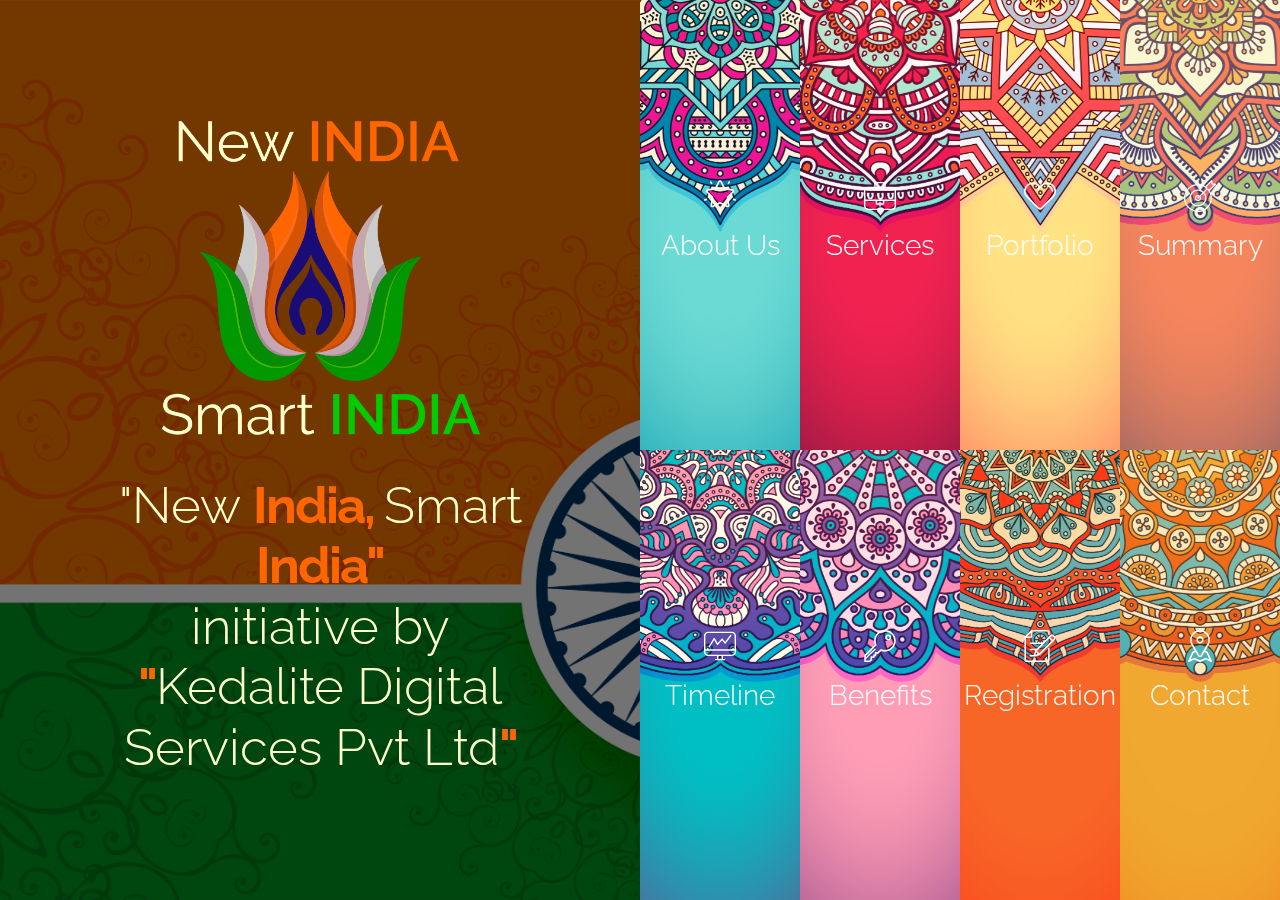
==== commit d4134bfa: "second commit" ====
--- a/index.html
+++ b/index.html
@@ -82,7 +82,7 @@
           <div class="position-relative w-lg-50 position-lg-fixed undefined" id="gridNav">
             <div class="row h-lg-100vh">
               <div class="col-6 col-sm-3 minh-25vh h-lg-50vh sidebar-item-wrapper py-5" data-content="about">
-                <div class="bg-holder" style="background-image:url(assets/img/navigation/about.jpg);">
+                <div class="bg-holder" style="background-image:url(assets/img/navigation/mandala9.png);">
                 </div>
                 <!--/.bg-holder-->
 
@@ -92,7 +92,7 @@
                 </div>
               </div>
               <div class="col-6 col-sm-3 minh-25vh h-lg-50vh sidebar-item-wrapper py-5" data-content="service">
-                <div class="bg-holder" style="background-image:url(assets/img/navigation/service.jpg);">
+                <div class="bg-holder" style="background-image:url(assets/img/navigation/mandala2.png);">
                 </div>
                 <!--/.bg-holder-->
 
@@ -102,7 +102,7 @@
                 </div>
               </div>
               <div class="col-6 col-sm-3 minh-25vh h-lg-50vh sidebar-item-wrapper py-5" data-content="portfolio">
-                <div class="bg-holder" style="background-image:url(assets/img/navigation/portfolio.jpg);">
+                <div class="bg-holder" style="background-image:url(assets/img/navigation/mandala7.png);">
                 </div>
                 <!--/.bg-holder-->
 
@@ -112,7 +112,7 @@
                 </div>
               </div>
               <div class="col-6 col-sm-3 minh-25vh h-lg-50vh sidebar-item-wrapper py-5" data-content="summary">
-                <div class="bg-holder" style="background-image:url(assets/img/navigation/gallery.jpg);">
+                <div class="bg-holder" style="background-image:url(assets/img/navigation/mandala6.png);">
                 </div>
                 <!--/.bg-holder-->
 
@@ -122,7 +122,7 @@
                 </div>
               </div>
               <div class="col-6 col-sm-3 minh-25vh h-lg-50vh sidebar-item-wrapper py-5" data-content="faq">
-                <div class="bg-holder" style="background-image:url(assets/img/navigation/faq.jpg);">
+                <div class="bg-holder" style="background-image:url(assets/img/navigation/mandala4.png);">
                 </div>
                 <!--/.bg-holder-->
 
@@ -133,7 +133,7 @@
               </div>
               
               <div class="col-6 col-sm-3 minh-25vh h-lg-50vh sidebar-item-wrapper py-5" data-content="starter">
-                <div class="bg-holder" style="background-image:url(assets/img/navigation/starter.jpg);">
+                <div class="bg-holder" style="background-image:url(assets/img/navigation/mandala8.png);">
                 </div>
                 <!--/.bg-holder-->
 
@@ -143,7 +143,7 @@
                 </div>
               </div>
               <div class="col-6 col-sm-3 minh-25vh h-lg-50vh sidebar-item-wrapper py-5" data-content="docs">
-                <div class="bg-holder" style="background-image:url(assets/img/navigation/docs.jpg);">
+                <div class="bg-holder" style="background-image:url(assets/img/navigation/mandala5.png);">
                 </div>
                 <!--/.bg-holder-->
 
@@ -153,7 +153,7 @@
                 </div>
               </div>
               <div class="col-6 col-sm-3 minh-25vh h-lg-50vh sidebar-item-wrapper py-5" data-content="contact">
-                <div class="bg-holder" style="background-image:url(assets/img/navigation/contact.jpg);">
+                <div class="bg-holder" style="background-image:url(assets/img/navigation/mandala3.png);">
                 </div>
                 <!--/.bg-holder-->
 
@@ -322,7 +322,7 @@
                   <div class="col">
                     <h2 class="font-weight-medium fs-2 fs-sm-3"> Make Your Story With Us</h2>
                     <p class="lead">Join the future.</p>
-                    <a class="btn btn-primary rounded mt-2 shadow-sm" href="#!">Join NISI</a>
+                    <a class="btn btn-primary rounded mt-2 shadow-sm" href="#docs">Join NISI</a>
                   </div>
                 </div>
               </div>
@@ -361,7 +361,7 @@
 
 
             <footer class="page-footer">
-              <div class="bg-holder" style="background-image:url(assets/img/sidebars/about.jpg);background-position: 0 27%; transform: scale(1.1);">
+              <div class="bg-holder" style="background-image:url(assets/img/sidebars/mandala9.png);background-position: 0 27%; transform: scale(1.1);">
               </div>
               <!--/.bg-holder-->
 
@@ -384,7 +384,7 @@
           </div>
           <div class="col-lg-3 col-12 t-0 order-0 order-lg-1 position-absolute position-lg-relative">
             <div class="h-lg-100vh sticky-top py-4 sticky-area"><span class="btn-close"><img class="d-none d-lg-block times" src="assets/img/times.svg" width="25" alt="New India Smart India"/><img class="d-lg-none" src="assets/img/times-black.svg" width="18" alt="New India Smart India"/></span>
-              <div class="bg-holder" style="background-image:url(assets/img/sidebars/about.jpg);">
+              <div class="bg-holder" style="background-image:url(assets/img/sidebars/mandala9.png);">
               </div>
               <!--/.bg-holder-->
 
@@ -858,7 +858,7 @@
 
 
             <footer class="page-footer">
-              <div class="bg-holder" style="background-image:url(assets/img/sidebars/service.jpg);background-position: 0 41%; transform: scale(1.1);">
+              <div class="bg-holder" style="background-image:url(assets/img/sidebars/mandala2.png);background-position: 0 41%; transform: scale(1.1);">
               </div>
               <!--/.bg-holder-->
 
@@ -881,7 +881,7 @@
           </div>
           <div class="col-lg-3 col-12 t-0 order-0 order-lg-1 position-absolute position-lg-relative">
             <div class="h-lg-100vh sticky-top py-4 sticky-area"><span class="btn-close"><img class="d-none d-lg-block times" src="assets/img/times.svg" width="25" alt="New India Smart India"/><img class="d-lg-none" src="assets/img/times-black.svg" width="18" alt="New India Smart India"/></span>
-              <div class="bg-holder" style="background-image:url(assets/img/sidebars/service.jpg);">
+              <div class="bg-holder" style="background-image:url(assets/img/sidebars/mandala2.png);">
               </div>
               <!--/.bg-holder-->
 
@@ -1089,7 +1089,7 @@
 
 
             <footer class="page-footer">
-              <div class="bg-holder" style="background-image:url(assets/img/sidebars/portfolio.jpg);background-position: 0 27%; transform: scale(1.1);">
+              <div class="bg-holder" style="background-image:url(assets/img/sidebars/mandala7.png);background-position: 0 27%; transform: scale(1.1);">
               </div>
               <!--/.bg-holder-->
 
@@ -1112,7 +1112,7 @@
           </div>
           <div class="col-lg-3 col-12 t-0 order-0 order-lg-1 position-absolute position-lg-relative">
             <div class="h-lg-100vh sticky-top py-4 sticky-area"><span class="btn-close"><img class="d-none d-lg-block times" src="assets/img/times.svg" width="25" alt="New India Smart India"/><img class="d-lg-none" src="assets/img/times-black.svg" width="18" alt="New India Smart India"/></span>
-              <div class="bg-holder" style="background-image:url(assets/img/sidebars/portfolio.jpg);">
+              <div class="bg-holder" style="background-image:url(assets/img/sidebars/mandala7.png);">
               </div>
               <!--/.bg-holder-->
 
@@ -1207,7 +1207,7 @@
 
 
             <footer class="page-footer">
-              <div class="bg-holder" style="background-image:url(assets/img/sidebars/gallery.jpg);background-position: 0 8%; transform: scale(1.1);">
+              <div class="bg-holder" style="background-image:url(assets/img/sidebars/mandala6.png);background-position: 0 8%; transform: scale(1.1);">
               </div>
               <!--/.bg-holder-->
 
@@ -1230,7 +1230,7 @@
           </div>
           <div class="col-lg-3 col-12 t-0 order-0 order-lg-1 position-absolute position-lg-relative">
             <div class="h-lg-100vh sticky-top py-4 sticky-area"><span class="btn-close"><img class="d-none d-lg-block times" src="assets/img/times.svg" width="25" alt="New India Smart India"/><img class="d-lg-none" src="assets/img/times-black.svg" width="18" alt="New India Smart India"/></span>
-              <div class="bg-holder" style="background-image:url(assets/img/sidebars/gallery.jpg);">
+              <div class="bg-holder" style="background-image:url(assets/img/sidebars/mandala6.png);">
               </div>
               <!--/.bg-holder-->
 
@@ -1335,7 +1335,7 @@
 
 
             <footer class="page-footer">
-              <div class="bg-holder" style="background-image:url(assets/img/sidebars/faq.jpg);background-position: 0 51%; transform: scale(1.1);">
+              <div class="bg-holder" style="background-image:url(assets/img/sidebars/mandala4.png);background-position: 0 51%; transform: scale(1.1);">
               </div>
               <!--/.bg-holder-->
 
@@ -1358,7 +1358,7 @@
           </div>
           <div class="col-lg-3 col-12 t-0 order-0 order-lg-1 position-absolute position-lg-relative">
             <div class="h-lg-100vh sticky-top py-4 sticky-area"><span class="btn-close"><img class="d-none d-lg-block times" src="assets/img/times.svg" width="25" alt="New India Smart India"/><img class="d-lg-none" src="assets/img/times-black.svg" width="18" alt="New India Smart India"/></span>
-              <div class="bg-holder" style="background-image:url(assets/img/sidebars/faq.jpg);">
+              <div class="bg-holder" style="background-image:url(assets/img/sidebars/mandala4.png);">
               </div>
               <!--/.bg-holder-->
 
@@ -1509,7 +1509,7 @@
 
 
             <footer class="page-footer">
-              <div class="bg-holder" style="background-image:url(assets/img/sidebars/contact.jpg);background-position: 0 37%; transform: scale(1.1);">
+              <div class="bg-holder" style="background-image:url(assets/img/sidebars/mandala3.png);background-position: 0 37%; transform: scale(1.1);">
               </div>
               <!--/.bg-holder-->
 
@@ -1532,7 +1532,7 @@
           </div>
           <div class="col-lg-3 col-12 t-0 order-0 order-lg-1 position-absolute position-lg-relative">
             <div class="h-lg-100vh sticky-top py-4 sticky-area"><span class="btn-close"><img class="d-none d-lg-block times" src="assets/img/times.svg" width="25" alt="New India Smart India"/><img class="d-lg-none" src="assets/img/times-black.svg" width="18" alt="New India Smart India"/></span>
-              <div class="bg-holder" style="background-image:url(assets/img/sidebars/contact.jpg);">
+              <div class="bg-holder" style="background-image:url(assets/img/sidebars/mandala3.png);">
               </div>
               <!--/.bg-holder-->
 
@@ -1626,7 +1626,7 @@
 
 
             <footer class="page-footer">
-              <div class="bg-holder" style="background-image:url(assets/img/sidebars/starter.jpg);background-position: 0 25%; transform: scale(1.1);">
+              <div class="bg-holder" style="background-image:url(assets/img/sidebars/mandala8.png);background-position: 0 25%; transform: scale(1.1);">
               </div>
               <!--/.bg-holder-->
 
@@ -1649,7 +1649,7 @@
           </div>
           <div class="col-lg-3 col-12 t-0 order-0 order-lg-1 position-absolute position-lg-relative">
             <div class="h-lg-100vh sticky-top py-4 sticky-area"><span class="btn-close"><img class="d-none d-lg-block times" src="assets/img/times.svg" width="25" alt="New India Smart India"/><img class="d-lg-none" src="assets/img/times-black.svg" width="18" alt="New India Smart India"/></span>
-              <div class="bg-holder" style="background-image:url(assets/img/sidebars/starter.jpg);">
+              <div class="bg-holder" style="background-image:url(assets/img/sidebars/mandala8.png);">
               </div>
               <!--/.bg-holder-->
 
@@ -1700,7 +1700,7 @@
 
 
             <footer class="page-footer">
-              <div class="bg-holder" style="background-image:url(assets/img/sidebars/docs.jpg);background-position: 0 19%; transform: scale(1.1);">
+              <div class="bg-holder" style="background-image:url(assets/img/sidebars/mandala5.png);background-position: 0 19%; transform: scale(1.1);">
               </div>
               <!--/.bg-holder-->
 
@@ -1723,11 +1723,11 @@
           </div>
           <div class="col-lg-3 col-12 t-0 order-0 order-lg-1 position-absolute position-lg-relative">
             <div class="h-lg-100vh sticky-top py-4 sticky-area"><span class="btn-close"><img class="d-none d-lg-block times" src="assets/img/times.svg" width="25" alt="New India Smart India"/><img class="d-lg-none" src="assets/img/times-black.svg" width="18" alt="New India Smart India"/></span>
-              <div class="bg-holder" style="background-image:url(assets/img/sidebars/docs.jpg);">
+              <div class="bg-holder" style="background-image:url(assets/img/sidebars/mandala5.png);">
               </div>
               <!--/.bg-holder-->
 
-              <h1 class="page-title">Docs</h1>
+              <h1 class="page-title">Registration</h1>
             </div>
           </div>
         </div>
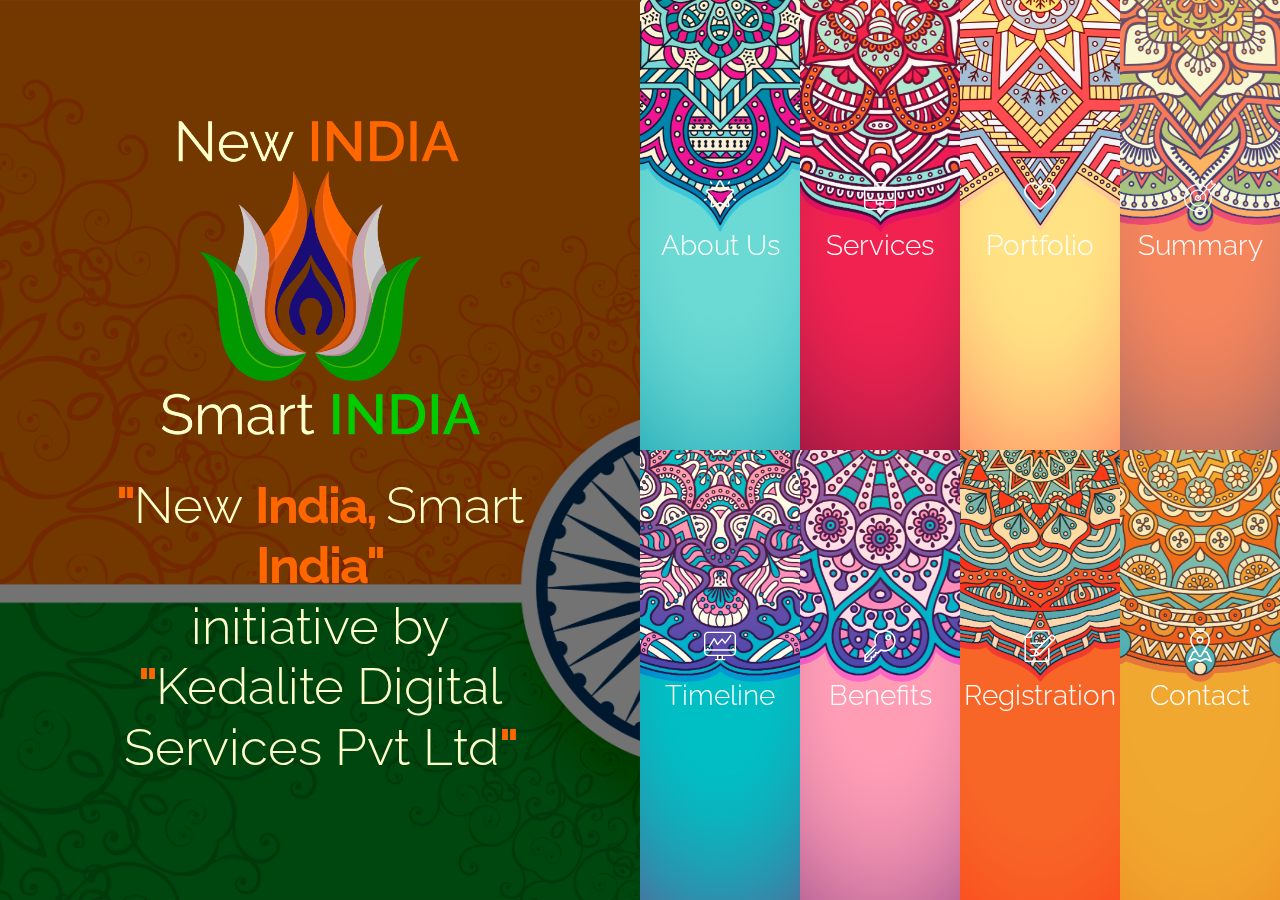
==== commit 48158696: "second commit 4" ====
--- a/index.html
+++ b/index.html
@@ -73,8 +73,8 @@
 
               <div class="col-10 col-sm-8 col-md-9 z-index-1">
                 <img class="img-fluid px-5 px-xl-6 px-xxl-0" src="./assets/img/logo_l.png" style="display:inline-block; position: center;" alt="New India Smart India">
-                <h2 class="font-weight-light mt-4 fs-2 fs-sm-3 fs-xl-4" style="color: #ffffcc; text-align: center; >
-                  <!-- <span class="font-weight-bold ls-0" style="letter-spacing: -0.125rem; color: #ff6600;">"</span>New <span class="font-weight-bold ls-0" style="letter-spacing: -0.125rem; color: #ff6600;">India, </span>Smart <span class="font-weight-bold ls-0" style="letter-spacing: -0.125rem; color: #ff6600;">India"</span><br/>
+                <h2 class="font-weight-light mt-4 fs-2 fs-sm-3 fs-xl-4" style="color: #ffffcc; text-align: center;" >
+                  <span class="font-weight-bold ls-0" style="letter-spacing: -0.125rem; color: #ff6600;">"</span>New <span class="font-weight-bold ls-0" style="letter-spacing: -0.125rem; color: #ff6600;">India, </span>Smart <span class="font-weight-bold ls-0" style="letter-spacing: -0.125rem; color: #ff6600;">India"</span><br/>
                    initiative by <br/><span class="font-weight-bold ls-0" style="letter-spacing: -0.125rem; color: #ff6600;">"</span>Kedalite Digital Services Pvt Ltd<span class="font-weight-bold ls-0" style="letter-spacing: -0.125rem; color: #ff6600;">"</span></h2>
               </div>
             </div>
@@ -200,10 +200,10 @@
                       </div>
                       <div class="col-md-6 pl-3 pl-md-4">
                         <h4>To Infinity and Beyond!</h4>
-                        <p class="lead my-3">At "New India, Smart India" (NISI) we believe in Building Quality driven, Innovative Individuals with disciplined (Accreditation) workflow environment & taking advantage of high Human Resource (H.R.) utilization, we will create sustainable long term development of millions of jobs and also, International Standard Companies.
+                        <p class="lead my-3" style="text-align: justify !important;">At "New India, Smart India" (NISI) we believe in Building Quality driven, Innovative Individuals with disciplined (Accreditation) workflow environment & taking advantage of high Human Resource (H.R.) utilization, we will create sustainable long term development of millions of jobs and also, International Standard Companies.
                         </p>
-                        <p class="column-xxl-2 mb-0">Our Key Focus is on <strong>Increasing Exports & Bring in Foreign Investments</strong>. Increase Foreign Direct Investments (FDI) Options and show case safest, better profits, more professional employees working for their businesses from India.</p>
-                          <p class="column-xxl-2 mb-0">Our Platform creates <strong>sustainable International Business Standards</strong> by improving quality of Businesses and Individuals associated with us.
+                        <p class="column-xxl-2 mb-0"  style="text-align: justify !important;">Our Key Focus is on <strong>Increasing Exports & Bring in Foreign Investments</strong>. Increase Foreign Direct Investments (FDI) Options and show case safest, better profits, more professional employees working for their businesses from India.</p>
+                          <p class="column-xxl-2 mb-0"  style="text-align: justify !important;">Our Platform creates <strong>sustainable International Business Standards</strong> by improving quality of Businesses and Individuals associated with us.
                           
                           </p>
                           
@@ -339,15 +339,15 @@
                     </div>
                     <div class="row justify-content-center text-center pt-4">
                       <div class="col">
-                        <h2 class="font-weight-medium fs-2 fs-sm-3">Individuals</h2>
-                        <p class="lead">Those who are looking for jobs, learning platform, freelancing opportunities, business development opportunities, training, career guidance and lot more can fill in your details from below given link.</p>
+                        <h2 class="font-weight-medium fs-2 fs-sm-3" >Individuals</h2>
+                        <p class="lead"  style="text-align: justify !important;">Those who are looking for jobs, learning platform, freelancing opportunities, business development opportunities, training, career guidance and lot more can fill in your details from below given link.</p>
                         <a class="btn btn-primary rounded mt-2 shadow-sm" href="https://forms.gle/ny6UtsWYJ2xdg4RE9" target="_blank">Individuals Registration</a>
                       </div>
                     </div>
                     <div class="row justify-content-center text-center pt-4">
                       <div class="col">
-                        <h2 class="font-weight-medium fs-2 fs-sm-3">Organizations (National/International)</h2>
-                        <p class="lead">Those who are looking for brand recognition for your products/services, sell/trade your goods to national/ international clients, develop the areas where your organization lacks expertise, suggest best places to invest and build business, lot of networking events, best tourists packages with Amazing Discounts for Members, FDI guidance and lot more can fill in your details from below given link.</p>
+                        <h2 class="font-weight-medium fs-2 fs-sm-3"  >Organizations (National/International)</h2>
+                        <p class="lead" style="text-align: justify !important;">Those who are looking for brand recognition for your products/services, sell/trade your goods to national/ international clients, develop the areas where your organization lacks expertise, suggest best places to invest and build business, lot of networking events, best tourists packages with Amazing Discounts for Members, FDI guidance and lot more can fill in your details from below given link.</p>
                         <a class="btn btn-primary rounded mt-2 shadow-sm" href="https://forms.gle/fP4pQPo4JHg3SmtPA" target="_blank">Organization Registration</a>
                       </div>
                     </div>
@@ -413,7 +413,7 @@
                       <div class="col-sm-6 col-md-4 col-lg-6 col-xl-4 mb-4 mb-xl-0">
                         <img class="mb-3" src="assets/img/icons/device.svg" alt="New India Smart India" width="100" />
                         <h5 class="text-uppercase">For Individuals</h5>
-                        <p class="pr-xxl-5">We provide jobs, learning platform, freelancing opportunities, business development opportunities, training, career guidance and lot more</p>
+                        <p class="pr-xxl-5" style="text-align: justify !important;">We provide jobs, learning platform, freelancing opportunities, business development opportunities, training, career guidance and lot more</p>
                       </div>
                       <div class="col-sm-6 col-md-4 col-lg-6 col-xl-4 mb-4 mb-xl-0">
                         <img class="mb-3" src="assets/img/icons/laptop.svg" alt="New India Smart India" width="100" />
@@ -552,7 +552,7 @@
 }
 .timeline__img {
   max-width: 100%;
-  box-shadow: 0 10px 15px rgba(0, 0, 0, 0.4);
+  box-shadow: 0 10px 15px rgba(0, 0, 0, 0.8);
 }
 .timeline-container {
   width: 100%;
@@ -669,7 +669,7 @@
     <div class="timeline-item" data-text="Collect Data">
       <div class="timeline__content"><img class="timeline__img" src="https://image.freepik.com/free-photo/business-icons-wooden-cube-shape-stacked_101448-237.jpg"/>
         <h2 class="timeline__content-title">1</h2>
-        <p class="timeline__content-desc">We collect data from individuals and companies, analyse what they are good at and what they are not</p>
+        <p class="timeline__content-desc">We collect data from individuals and companies, analyse what they are good at and what they are not.</p>
       </div>
     </div>
     <div class="timeline-item" data-text="Provide Necessary Services">
@@ -677,14 +677,14 @@
         <!-- https://image.freepik.com/free-vector/managers-looking-chart-monitor_1262-19283.jpg
            -->
         <h2 class="timeline__content-title">2</h2>
-        <p class="timeline__content-desc">We provide services in which they (organizations/individuals) lack and we utlize services in which they (organizations/individuals) are good at. We achieve this through <strong>accreditation </strong> of organizations/ individuals.</p>
+        <p class="timeline__content-desc">We provide services in which they (organizations/individuals) lack and we utilize services in which they (organizations/individuals) are good at. We achieve this through <strong>accreditation </strong> of organizations/ individuals.</p>
       </div>
     </div>
     <div class="timeline-item" data-text="Training & Guidance">
       <div class="timeline__content"><img class="timeline__img" src="https://image.freepik.com/free-photo/leadership-business-icons-wood-blocks_101448-438.jpg"/>
         <!-- https://image.freepik.com/free-vector/woman-sitting-desk-with-headset-front-laptop_7737-1692.jpg -->
         <h2 class="timeline__content-title">3</h2>
-        <p class="timeline__content-desc">Individuals are given training and career guidance in placing them in most suitable jobs. We place them in associated/ partnered organizations and in our own company as Technical Representatives, Sales representatives, Business Developers, Social Media Experts, App developers (Mobile, Web), Security Engineers and lot more</p>
+        <p class="timeline__content-desc">Individuals are given training and career guidance in placing them in most suitable jobs. We place them in associated/ partnered organizations and in our own company as Technical Representatives, Sales representatives, Business Developers, Social Media Experts, App developers (Mobile, Web), Security Engineers and lot more.</p>
       </div>
     </div>
     <div class="timeline-item" data-text="Mentoring & Support">
@@ -723,7 +723,7 @@
     <div class="timeline-item" data-text="NEW INDIA SMART INDIA">
       <div class="timeline__content"><img class="timeline__img" src="https://image.freepik.com/free-photo/busines-hold-target-with-arrow-stacking-wooden-blocks-into-steps_34936-2254.jpg"/>
         <h2 class="timeline__content-title">9</h2>
-        <p class="timeline__content-desc">Building Quality driven, Innovative Individuals with disciplined (Accreditation) workflow environment & taking advantage of high Human Resource (H.R.) utilization, we can create sustainable long term development of millions of jobs and also, International Standard Companies
+        <p class="timeline__content-desc">Building Quality driven, Innovative Individuals with disciplined (Accreditation) workflow environment & taking advantage of high Human Resource (H.R.) utilization, we can create sustainable long term development of millions of jobs and also, International Standard Companies.
         </p>
       </div>
     </div>
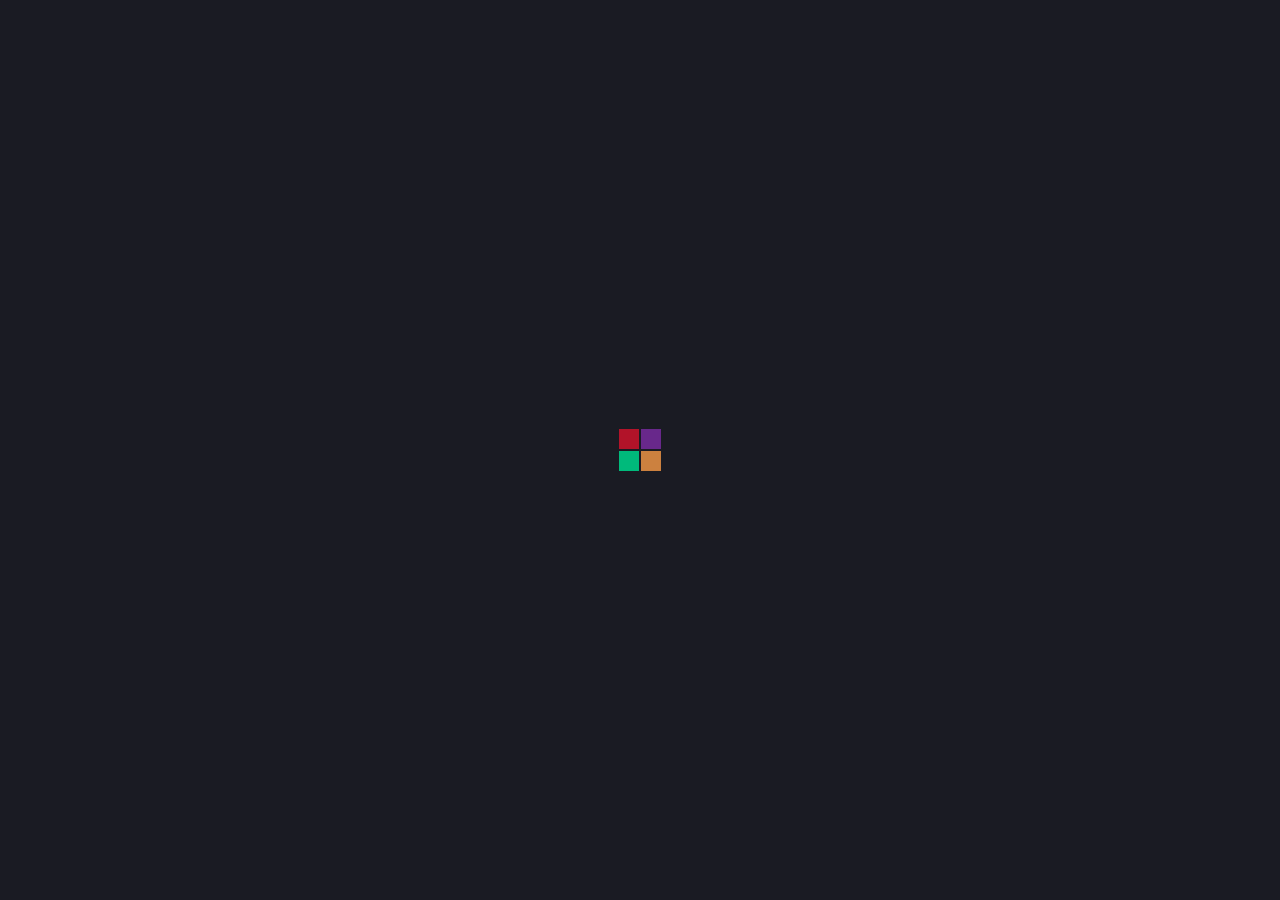
==== commit 204ca5e4: "second commit added loader and cnahged title name" ====
--- a/index.html
+++ b/index.html
@@ -10,7 +10,7 @@
     <!-- ===============================================-->
     <!--    Document Title-->
     <!-- ===============================================-->
-    <title>NISI v3.1 | Portfolio Template</title>
+    <title>New India, Smart India - NISI</title>
 
 
     <!-- ===============================================-->
@@ -53,9 +53,9 @@
 
       <!-- ============================================-->
       <!-- Preloader ==================================-->
-      <!-- <div id="preloader">
+      <div id="preloader">
         <div class="loader"><span></span><span></span><span></span><span></span></div>
-      </div> -->
+      </div>
       <!-- ============================================-->
       <!-- End of Preloader ===========================-->
 
@@ -202,8 +202,7 @@
                         <h4>To Infinity and Beyond!</h4>
                         <p class="lead my-3" style="text-align: justify !important;">At "New India, Smart India" (NISI) we believe in Building Quality driven, Innovative Individuals with disciplined (Accreditation) workflow environment & taking advantage of high Human Resource (H.R.) utilization, we will create sustainable long term development of millions of jobs and also, International Standard Companies.
                         </p>
-                        <p class="column-xxl-2 mb-0"  style="text-align: justify !important;">Our Key Focus is on <strong>Increasing Exports & Bring in Foreign Investments</strong>. Increase Foreign Direct Investments (FDI) Options and show case safest, better profits, more professional employees working for their businesses from India.</p>
-                          <p class="column-xxl-2 mb-0"  style="text-align: justify !important;">Our Platform creates <strong>sustainable International Business Standards</strong> by improving quality of Businesses and Individuals associated with us.
+                        <p class="column-xxl-2 mb-0"  style="text-align: justify !important;">Our Key Focus is on <strong>Increasing Exports & Bring in Foreign Investments</strong>. Increase Foreign Direct Investments (FDI) Options and show case safest, better profits, more professional employees working for their businesses from India.<br>Our Platform creates <strong>sustainable International Business Standards</strong> by improving quality of Businesses and Individuals associated with us.
                           
                           </p>
                           
